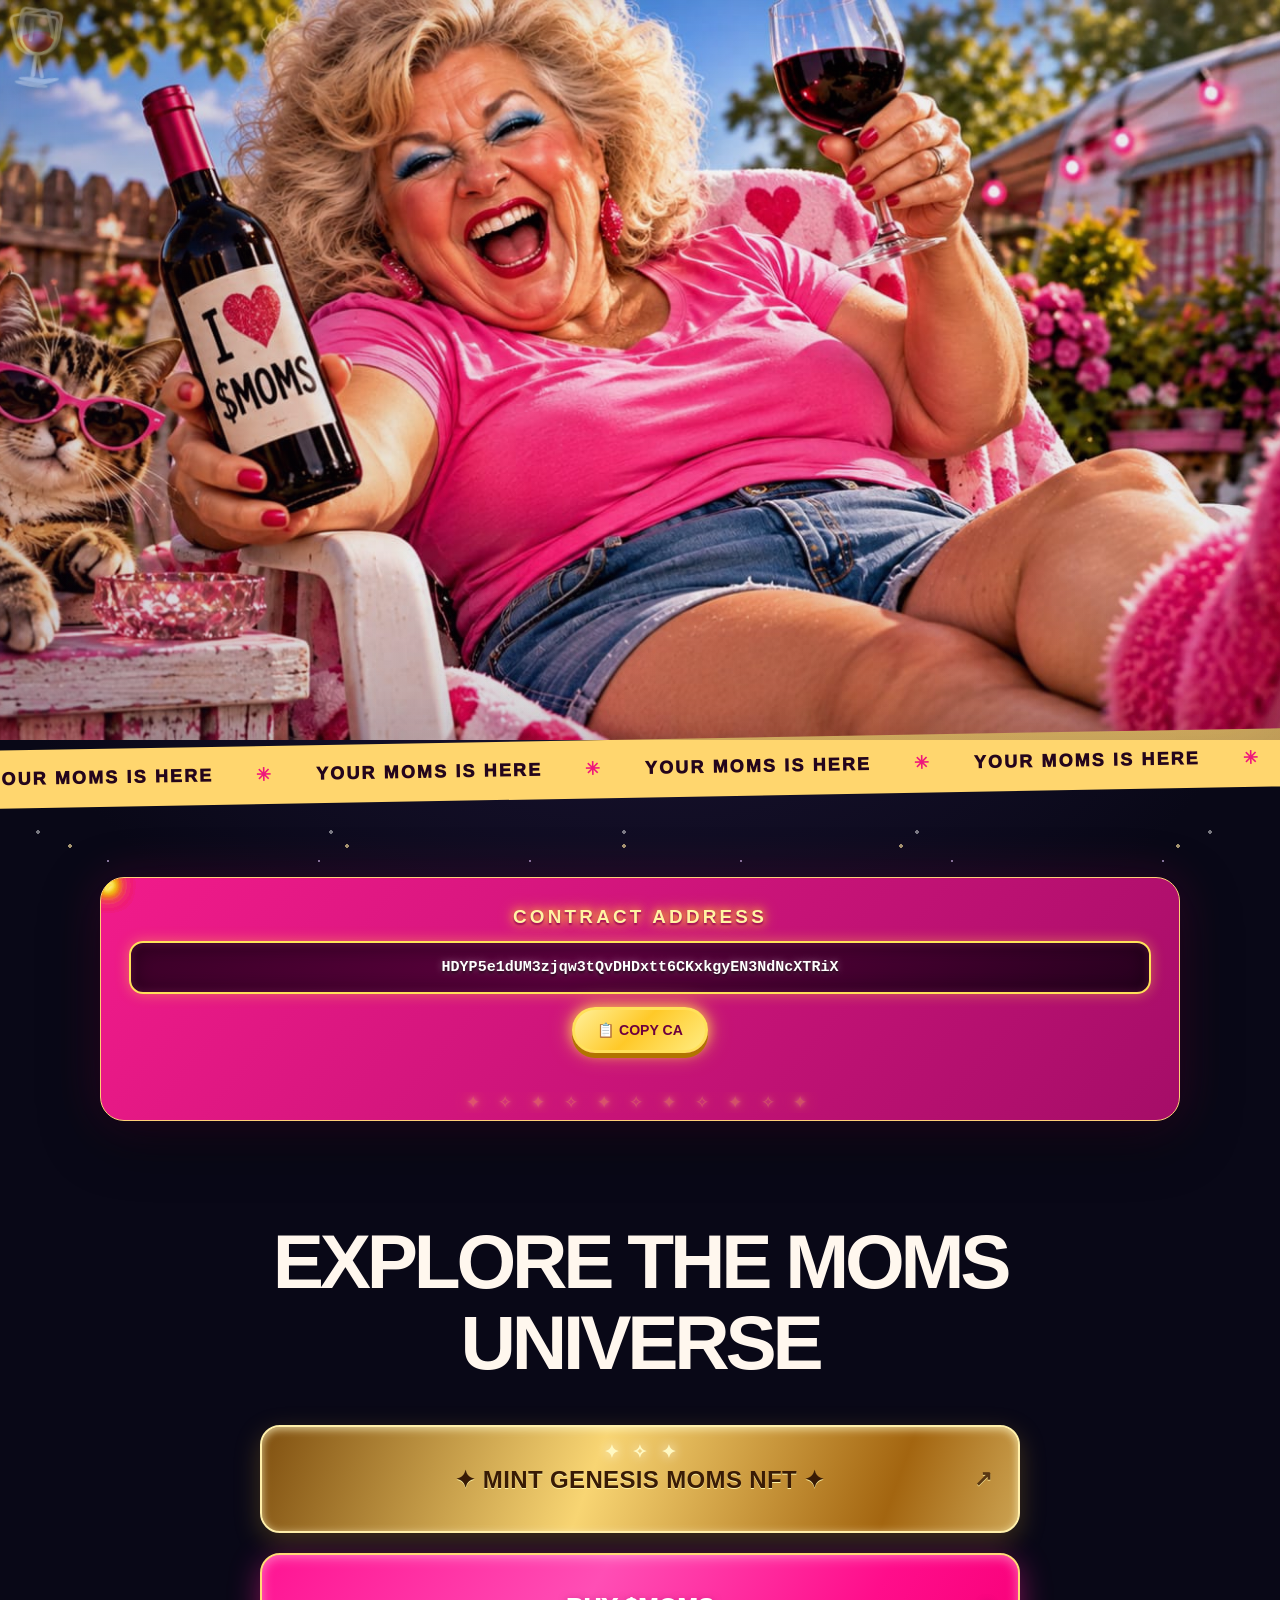
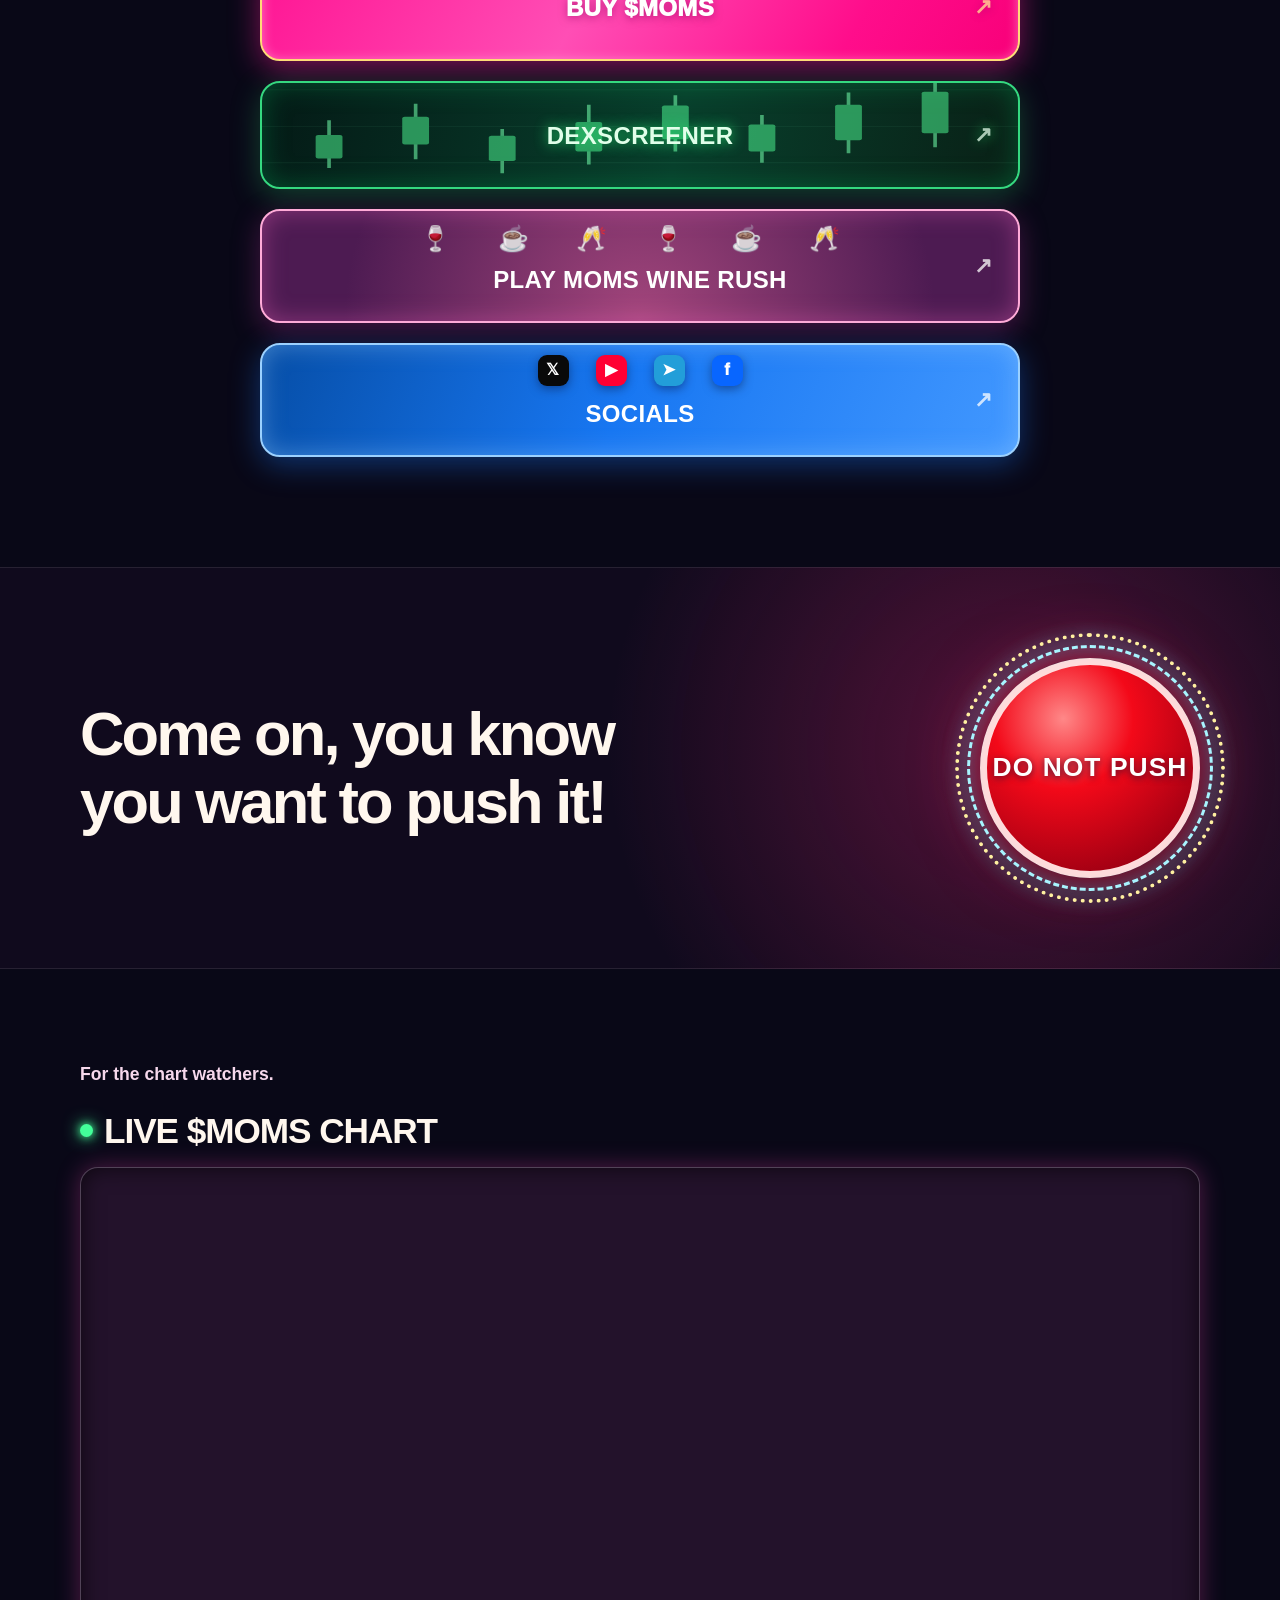
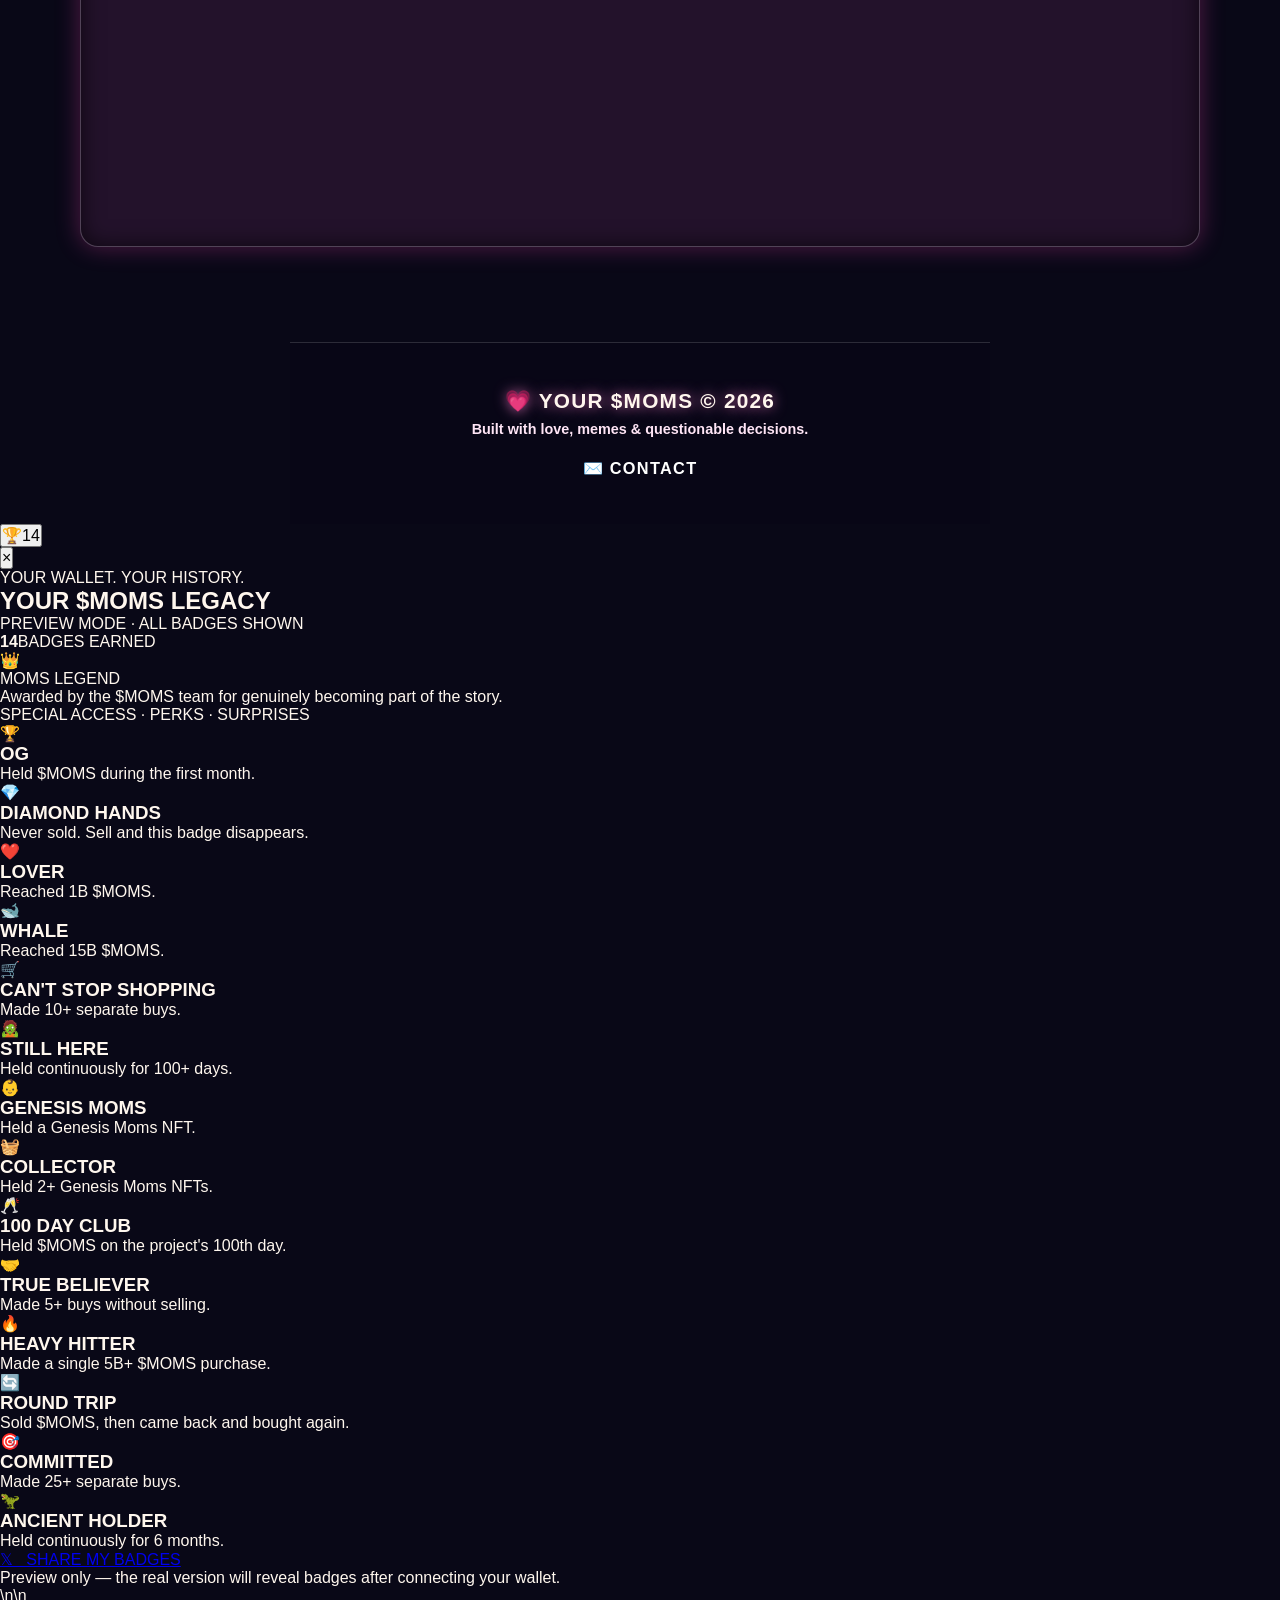
==== index.html @ 418cb734 "Add MOMS Badges preview panel" ====
<!DOCTYPE html>
<html lang="en">
<head>
  <link rel="icon" type="image/png" href="/favicon.png">
  <meta charset="UTF-8">
  <meta name="viewport" content="width=device-width, initial-scale=1.0">
  <meta name="description" content="The official Your $MOMS website.">
  <title>Your $MOMS</title>
  <link rel="stylesheet" href="style.css?v=studio-20260928-mobile-2">
</head>

<body>

  <div class="floating-world" id="floatingWorld" aria-hidden="true"></div>
  <div class="effects-layer" id="effectsLayer" aria-hidden="true"></div>

  <main class="website">

    <header class="banner-section">
      <img class="banner-image" src="images/banner.jpg" alt="MOMS laughing in her backyard with a glass of red wine">
    </header>

    <div class="ticker" aria-hidden="true"><div>YOUR MOMS IS HERE <span>✳</span> YOUR MOMS IS HERE <span>✳</span> YOUR MOMS IS HERE <span>✳</span> YOUR MOMS IS HERE <span>✳</span></div></div>

    <section class="contract-section" id="contractSection" aria-labelledby="contractTitle">

      <div class="gold-sparkles" aria-hidden="true">
        <span class="sparkle s1">✦</span>
        <span class="sparkle s2">✧</span>
        <span class="sparkle s3">✦</span>
        <span class="sparkle s4">✧</span>
        <span class="sparkle s5">✦</span>
        <span class="sparkle s6">✧</span>
        <span class="sparkle s7">✦</span>
        <span class="sparkle s8">✧</span>
        <span class="sparkle s9">✦</span>
        <span class="sparkle s10">✧</span>
        <span class="sparkle s11">✦</span>
        <span class="sparkle s12">✧</span>
        <span class="sparkle s13">✦</span>
        <span class="sparkle s14">✧</span>
        <span class="sparkle s15">✦</span>
        <span class="sparkle s16">✧</span>
        <span class="sparkle s17">✦</span>
        <span class="sparkle s18">✧</span>
        <span class="sparkle s19">✦</span>
        <span class="sparkle s20">✧</span>
      </div>

      <div class="contract-inner">

        <div class="contract-label" id="contractTitle">
          CONTRACT ADDRESS
        </div>

        <div class="contract-address" id="contractAddress">
          HDYP5e1dUM3zjqw3tQvDHDxtt6CKxkgyEN3NdNcXTRiX
        </div>

        <button
          class="contract-copy-button"
          id="copyButton"
          type="button"
          aria-label="Copy contract address"
        >
          📋 COPY CA
        </button>

        <p class="copy-message" id="copyMessage" aria-live="polite"></p>

      </div>

    </section>

    <nav class="main-links" aria-label="Your MOMS links">

      <div class="links-intro"><h2>EXPLORE THE MOMS UNIVERSE</h2></div>

      <a class="main-button mint-nft-button" href="/mint/">
        <span class="button-sparkles" aria-hidden="true">✦ ✧ ✦</span>
        <span class="button-text">✦ MINT GENESIS MOMS NFT ✦</span>
      </a>

      <a
        class="main-button buy-button"
        href="https://jup.ag/?sell=So11111111111111111111111111111111111111112&buy=HDYP5e1dUM3zjqw3tQvDHDxtt6CKxkgyEN3NdNcXTRiX"
        target="_blank"
        rel="noopener noreferrer"
      >
        <span class="button-text">BUY $MOMS</span>
      </a>

      <a
        class="main-button chart-button"
        href="https://dexscreener.com/search?q=HDYP5e1dUM3zjqw3tQvDHDxtt6CKxkgyEN3NdNcXTRiX"
        target="_blank"
        rel="noopener noreferrer"
      >
        <svg class="candle-art" viewBox="0 0 620 120" preserveAspectRatio="none" aria-hidden="true"><path d="M0 92H620M0 50H620M0 8H620" fill="none" stroke="#8dffc2" stroke-opacity=".13"/><g stroke="#73ffac" stroke-width="3"><path d="M55 43v55M126 24v64M197 53v51M268 25v69M339 14v65M410 37v55M481 11v70M552 0v74"/></g><g fill="#49eb8c"><rect x="44" y="60" width="22" height="27" rx="2"/><rect x="115" y="39" width="22" height="32" rx="2"/><rect x="186" y="61" width="22" height="29" rx="2"/><rect x="257" y="45" width="22" height="34" rx="2"/><rect x="328" y="26" width="22" height="39" rx="2"/><rect x="399" y="48" width="22" height="31" rx="2"/><rect x="470" y="25" width="22" height="41" rx="2"/><rect x="541" y="10" width="22" height="48" rx="2"/></g></svg><span class="button-text">DEXSCREENER</span>
      </a>

      <a class="main-button game-button" href="/game/">
        <span class="game-emojis" aria-hidden="true">🍷 ☕ 🥂 🍷 ☕ 🥂</span><span class="button-text">PLAY MOMS WINE RUSH</span>
      </a>

      <a class="main-button socials-button" href="/socials/">
        <span class="heart-pop heart-one" aria-hidden="true">♥</span>
        <span class="heart-pop heart-two" aria-hidden="true">♥</span>
        <span class="social-icons" aria-hidden="true"><span class="social-x">𝕏</span><span class="social-youtube">▶</span><span class="social-telegram">➤</span><span class="social-facebook">f</span></span><span class="button-text">SOCIALS</span>
      </a>

    </nav>

    <section class="birthday-section" id="birthdaySection" aria-labelledby="birthdayTitle">
      <div class="birthday-kicker">🎉 LIMITED 100-DAY EVENT 🎉</div>
      <h2 id="birthdayTitle">YOUR $MOMS IS 100 DAYS OLD!</h2>
      <p class="birthday-intro">
        Make a wish for your $MOMS. Tap the cake and blow out all 100 candles.
      </p>

      <button
        class="birthday-cake-button"
        id="birthdayCakeButton"
        type="button"
        aria-label="Wish MOMS a happy 100 days and blow out the candles"
      >
        <span class="birthday-candle-field" id="birthdayCandles" aria-hidden="true"></span>
        <span class="birthday-cake-top" aria-hidden="true"></span>
        <span class="birthday-cake-middle" aria-hidden="true">
          <span class="birthday-cake-number">100</span>
        </span>
        <span class="birthday-cake-bottom" aria-hidden="true"></span>
        <span class="birthday-cake-plate" aria-hidden="true"></span>
      </button>

      <div class="birthday-tap">👆 TAP THE CAKE 👆</div>
    </section>

    <section class="panic-section" aria-label="Summon your MOMS">
      <div class="panic-copy"><h2>Come on, you know you want to push it!</h2></div>
      <button class="panic-button" id="panicButton" type="button" aria-controls="panicOverlay">
        DO NOT PUSH
      </button>
    </section>

    <section class="live-chart-section" aria-labelledby="liveChartTitle">

      <div class="chart-intro"><p>For the chart watchers.</p></div>

      <div class="live-chart-heading">
        <span class="live-dot" aria-hidden="true"></span>
        <h2 id="liveChartTitle">LIVE $MOMS CHART</h2>
      </div>

      <div class="chart-frame">
        <iframe
          src="https://dexscreener.com/solana/C7saQrX3feJRESyC3ggSkCDPAKLPYrwcFuFNRcPk9wUo?embed=1&info=0&theme=dark&trades=0"
          title="Live $MOMS trading chart"
          loading="lazy"
          referrerpolicy="no-referrer"
          allowfullscreen>
        </iframe>
      </div>

    </section>

    <footer class="site-footer">
      <div class="footer-title">💗 YOUR $MOMS © 2026</div>
      <div class="footer-tagline">
        Built with love, memes &amp; questionable decisions.
      </div>
      <a class="footer-contact" href="mailto:yourmomsonsol@gmail.com">✉️ CONTACT</a>
    </footer>

  </main>

  <div
    class="panic-overlay"
    id="panicOverlay"
    role="dialog"
    aria-modal="true"
    aria-labelledby="panicTitle"
    aria-hidden="true"
    hidden
  >

    <div class="panic-flash" aria-hidden="true"></div>
    <div class="panic-stars" id="panicStars" aria-hidden="true"></div>

    <div class="panic-card">

      <button class="panic-close" id="panicClose" type="button" aria-label="Close MOMS event">
        ×
      </button>

      <p class="panic-alert" id="panicAlert">MOMS ALERT</p>

      <h2 id="panicTitle">
        You pressed it? Go to your room!!
      </h2>

      <img
        class="panic-moms"
        src="/images/shock.jpg?v=2"
        alt="Shocked MOMS holding red wine as chaos erupts behind her"
      >

      <p class="panic-goodbye" id="panicGoodbye">
        She’ll be back.
      </p>

    </div>

  </div>

  <div
    class="birthday-overlay"
    id="birthdayOverlay"
    role="dialog"
    aria-modal="true"
    aria-labelledby="birthdayOverlayTitle"
    aria-hidden="true"
    hidden
  >
    <div class="birthday-chaos" id="birthdayChaos" aria-hidden="true"></div>

    <div class="birthday-result-card">
      <button
        class="birthday-close"
        id="birthdayClose"
        type="button"
        aria-label="Close 100 day celebration"
      >
        ×
      </button>

      <div class="birthday-result-kicker">🎂 YOU DID IT! 🎂</div>
      <h2 id="birthdayOverlayTitle">HAPPY 100 DAYS, $MOMS!</h2>

      <img
        class="birthday-share-image"
        id="birthdayShareImage"
        src="images/moms-100-1.png"
        alt="Your MOMS 100 day celebration share image"
      >

      <p class="birthday-result-text">
        Your celebration card has been randomly chosen.
      </p>

      <div class="birthday-share-actions">
        <button class="birthday-share-button birthday-save-button" id="birthdayNativeShare" type="button">
          ⬇️ SAVE IMAGE
        </button>

        <a
          class="birthday-x-button"
          id="birthdayXShare"
          href="#"
          target="_blank"
          rel="noopener noreferrer"
        >
          𝕏 POST ON X
        </a>
      </div>

      <p class="birthday-share-note" id="birthdayShareNote" aria-live="polite">
        Save your celebration image first. Then tap “POST ON X”, attach the image you just saved, and post!
      </p>
    </div>
  </div>
  <!-- $MOMS BADGES VISUAL PREVIEW — wallet logic intentionally disabled -->
  <button class="badges-fab" id="badgesFab" type="button" aria-controls="badgesPanel" aria-expanded="false" aria-label="Open MOMS Badges">
    <span class="badges-fab-trophy">🏆</span><span class="badges-fab-count">14</span>
  </button>
  <div class="badges-backdrop" id="badgesBackdrop" hidden></div>
  <aside class="badges-panel" id="badgesPanel" aria-hidden="true" aria-labelledby="badgesTitle">
    <div class="badges-panel-inner">
      <button class="badges-close" id="badgesClose" type="button" aria-label="Close badges">×</button>
      <div class="badges-kicker">YOUR WALLET. YOUR HISTORY.</div>
      <h2 id="badgesTitle">YOUR <span>$MOMS</span> LEGACY</h2>
      <div class="badges-preview-pill">PREVIEW MODE · ALL BADGES SHOWN</div>
      <div class="badges-total"><strong>14</strong><span>BADGES EARNED</span></div>

      <section class="legend-badge-card" aria-label="MOMS Legend badge">
        <div class="legend-crown">👑</div>
        <div>
          <div class="legend-label">MOMS LEGEND</div>
          <p>Awarded by the $MOMS team for genuinely becoming part of the story.</p>
          <div class="legend-powers">SPECIAL ACCESS · PERKS · SURPRISES</div>
        </div>
      </section>

      <div class="badges-grid">
        <article class="badge-card"><div class="badge-icon">🏆</div><h3>OG</h3><p>Held $MOMS during the first month.</p></article>
        <article class="badge-card diamond"><div class="badge-icon">💎</div><h3>DIAMOND HANDS</h3><p>Never sold. Sell and this badge disappears.</p></article>
        <article class="badge-card"><div class="badge-icon">❤️</div><h3>LOVER</h3><p>Reached 1B $MOMS.</p></article>
        <article class="badge-card"><div class="badge-icon">🐋</div><h3>WHALE</h3><p>Reached 15B $MOMS.</p></article>
        <article class="badge-card"><div class="badge-icon">🛒</div><h3>CAN'T STOP SHOPPING</h3><p>Made 10+ separate buys.</p></article>
        <article class="badge-card"><div class="badge-icon">🧟</div><h3>STILL HERE</h3><p>Held continuously for 100+ days.</p></article>
        <article class="badge-card"><div class="badge-icon">👶</div><h3>GENESIS MOMS</h3><p>Held a Genesis Moms NFT.</p></article>
        <article class="badge-card"><div class="badge-icon">🧺</div><h3>COLLECTOR</h3><p>Held 2+ Genesis Moms NFTs.</p></article>
        <article class="badge-card"><div class="badge-icon">🥂</div><h3>100 DAY CLUB</h3><p>Held $MOMS on the project's 100th day.</p></article>
        <article class="badge-card"><div class="badge-icon">🤝</div><h3>TRUE BELIEVER</h3><p>Made 5+ buys without selling.</p></article>
        <article class="badge-card"><div class="badge-icon">🔥</div><h3>HEAVY HITTER</h3><p>Made a single 5B+ $MOMS purchase.</p></article>
        <article class="badge-card"><div class="badge-icon">🔄</div><h3>ROUND TRIP</h3><p>Sold $MOMS, then came back and bought again.</p></article>
        <article class="badge-card"><div class="badge-icon">🎯</div><h3>COMMITTED</h3><p>Made 25+ separate buys.</p></article>
        <article class="badge-card"><div class="badge-icon">🦖</div><h3>ANCIENT HOLDER</h3><p>Held continuously for 6 months.</p></article>
      </div>

      <a class="badges-share-x" id="badgesShareX" href="https://twitter.com/intent/tweet?text=I%20just%20checked%20my%20%24MOMS%20Badges%20%F0%9F%8F%86%0A%0AMy%20wallet.%20My%20history.%20My%20%24MOMS%20legacy.%0A%0Ahttps%3A%2F%2Fyourmoms.xyz" target="_blank" rel="noopener noreferrer">𝕏 &nbsp; SHARE MY BADGES</a>
      <p class="badges-footnote">Preview only — the real version will reveal badges after connecting your wallet.</p>
    </div>
  </aside>
\n\n  <script src="script.js?v=badges-preview-1"></script>

  <script
    data-goatcounter="https://yourmoms.goatcounter.com/count"
    async
    src="//gc.zgo.at/count.js">
  </script>

</body>
</html>
---- style.css ----
*{
  box-sizing:border-box;
  margin:0;
  padding:0;
}

html{
  min-height:100%;
}

body{
  min-height:100vh;
  overflow-x:hidden;
  color:#fff;
  font-family:Arial,Helvetica,sans-serif;
  background:
    radial-gradient(circle at 15% 15%,rgba(255,60,168,.5),transparent 30%),
    radial-gradient(circle at 85% 35%,rgba(255,225,71,.3),transparent 28%),
    radial-gradient(circle at 45% 92%,rgba(58,213,255,.25),transparent 31%),
    linear-gradient(145deg,#25073d 0%,#68105f 48%,#c62979 100%);
}

button,
a{
  font:inherit;
}

button:focus-visible,
a:focus-visible{
  outline:4px solid #fff36b;
  outline-offset:5px;
}

.website{
  position:relative;
  z-index:10;
  width:100%;
  margin:0 auto;
  padding-bottom:30px;
}


/* BANNER */

.banner-section{
  position:relative;
  width:100%;
  overflow:hidden;
  background:#20052f;
  box-shadow:
    0 8px 0 rgba(47,5,65,.7),
    0 22px 45px rgba(0,0,0,.4);
}

.banner-image{
  display:block;
  width:100%;
  height:auto;
  object-fit:contain;
}


/* =========================================================
   HOT PINK CONTRACT ADDRESS
   ========================================================= */

.contract-section{
  position:relative;
  z-index:50;
  width:min(940px,calc(100% - 24px));
  margin:24px auto 0;
  padding:30px 24px 24px;
  overflow:hidden;
  isolation:isolate;

  border:4px solid #ffe04b;
  border-radius:25px;

  background:
    radial-gradient(circle at 15% 18%,rgba(255,255,255,.34),transparent 18%),
    radial-gradient(circle at 84% 72%,rgba(255,218,55,.28),transparent 21%),
    linear-gradient(120deg,#ff008c 0%,#ff4fc0 24%,#ff0095 50%,#ff72ce 74%,#ff008c 100%);
  background-size:260% 260%;

  box-shadow:
    0 8px 0 #a5005e,
    0 16px 28px rgba(0,0,0,.35),
    0 0 22px #ff39aa,
    0 0 46px rgba(255,0,145,.95),
    0 0 78px rgba(255,213,50,.42);

  animation:
    contractPinkMove 5s ease infinite,
    contractGlow 1.8s ease-in-out infinite;
}

/* Moving white/pink shine across the big pink box */
.contract-section::before{
  content:"";
  position:absolute;
  z-index:0;
  top:-100%;
  left:-80%;
  width:60%;
  height:300%;
  pointer-events:none;

  background:linear-gradient(
    100deg,
    transparent 0%,
    transparent 35%,
    rgba(255,255,255,.10) 42%,
    rgba(255,255,255,.62) 50%,
    rgba(255,255,255,.10) 58%,
    transparent 65%,
    transparent 100%
  );

  transform:rotate(12deg);
  animation:contractShine 4s ease-in-out infinite;
}

/* Extra moving gold twinkles generated by CSS */
.contract-section::after{
  content:"✦  ✧  ✦  ✧  ✦  ✧  ✦  ✧  ✦  ✧  ✦";
  position:absolute;
  z-index:1;
  left:5%;
  bottom:7px;
  width:90%;
  overflow:hidden;
  pointer-events:none;

  color:#ffe34c;
  font-size:clamp(.72rem,1.8vw,1.05rem);
  letter-spacing:.42em;
  white-space:nowrap;
  text-align:center;

  text-shadow:
    0 0 4px #fff7b0,
    0 0 9px #ffe138,
    0 0 16px #ffc400,
    0 0 25px #ffc400;

  animation:
    contractGoldDrift 4.5s linear infinite,
    contractGoldPulse 1.15s ease-in-out infinite;
}

/* Merged contract layout: title, CA and copy button all centered */
.contract-inner{
  position:relative;
  z-index:5;

  display:flex;
  flex-direction:column;
  align-items:center;
  justify-content:center;

  width:100%;
  gap:13px;
}

.contract-label{
  width:100%;
  margin:0;

  color:#fff4a3;

  font-size:clamp(.9rem,2.2vw,1.18rem);
  font-weight:900;
  letter-spacing:.11em;
  text-align:center;

  text-shadow:
    0 2px 2px #9b0058,
    0 0 8px #ffca28,
    0 0 15px #ffca28;
}

/* Much darker CA background */
.contract-address{
  display:block;
  width:100%;
  min-width:0;

  padding:14px 16px;

  overflow-wrap:anywhere;

  color:#fff;

  font-family:Consolas,Monaco,monospace;
  font-size:clamp(.68rem,1.65vw,.94rem);
  font-weight:900;
  line-height:1.4;
  text-align:center;

  border:2px solid #ffe15a;
  border-radius:14px;

  background:
    linear-gradient(145deg,#3b0028 0%,#5d003e 45%,#28001f 100%);

  box-shadow:
    inset 0 0 22px rgba(0,0,0,.5),
    inset 0 0 8px rgba(255,67,180,.32),
    0 0 14px rgba(255,218,59,.42);

  text-shadow:
    0 2px 3px #18000f,
    0 0 7px rgba(255,255,255,.42);
}

/* COPY CA */
.contract-copy-button{
  appearance:none;
  -webkit-appearance:none;

  display:block;
  align-self:center;

  padding:12px 22px;

  border:3px solid #ffe15a;
  border-radius:999px;

  background:
    linear-gradient(135deg,#fff09a 0%,#ffc928 48%,#ffec81 100%);

  color:#6d003e;

  font-size:.88rem;
  font-weight:900;
  white-space:nowrap;

  cursor:pointer;

  box-shadow:
    0 5px 0 #b17400,
    0 0 13px rgba(255,224,70,.85),
    0 0 25px rgba(255,224,70,.45);

  transition:
    transform .18s ease,
    filter .18s ease,
    box-shadow .18s ease;
}

.contract-copy-button:hover{
  cursor:pointer;
  filter:brightness(1.12);
  transform:translateY(-3px) scale(1.04);

  box-shadow:
    0 7px 0 #b17400,
    0 0 18px #fff4a4,
    0 0 35px #ffd62e;
}

.contract-copy-button:active{
  cursor:pointer;
  transform:translateY(4px) scale(.98);
}

.contract-copy-button.copied{
  color:#fff;
  border-color:#caffdf;

  background:linear-gradient(135deg,#45e69b,#0c9d5d);

  box-shadow:
    0 5px 0 #07693e,
    0 0 25px #64ffb8;
}

.copy-message{
  position:relative;
  z-index:5;

  min-height:18px;
  margin-top:8px;

  color:#fff9b8;

  font-size:.85rem;
  font-weight:900;
  text-align:center;

  text-shadow:
    0 2px 2px #8e0052,
    0 0 9px #ffd52f;
}

/* Existing sparkle elements: brighter, moving, and not a static row */
.gold-sparkles{
  position:absolute;
  z-index:4;
  inset:0;
  overflow:hidden;
  pointer-events:none;
}

.sparkle{
  position:absolute;

  color:#ffe34c;
  line-height:1;

  text-shadow:
    0 0 4px #fff7b0,
    0 0 8px #ffe138,
    0 0 14px #ffc400,
    0 0 24px #ffc400;

  animation:
    goldTwinkle 1.05s ease-in-out infinite,
    goldFloat 3.6s ease-in-out infinite;
}

.sparkle-1{top:8%;left:5%;font-size:1.2rem;}
.sparkle-2{top:67%;left:7%;font-size:.9rem;animation-delay:.2s;}
.sparkle-3{top:18%;left:20%;font-size:.8rem;animation-delay:.45s;}
.sparkle-4{bottom:8%;left:31%;font-size:1.1rem;animation-delay:.7s;}
.sparkle-5{top:9%;left:47%;font-size:1.15rem;animation-delay:.3s;}
.sparkle-6{bottom:5%;right:38%;font-size:.85rem;animation-delay:.6s;}
.sparkle-7{top:18%;right:24%;font-size:1rem;animation-delay:.85s;}
.sparkle-8{bottom:10%;right:16%;font-size:1.2rem;animation-delay:.1s;}
.sparkle-9{top:8%;right:6%;font-size:.9rem;animation-delay:.4s;}
.sparkle-10{bottom:22%;right:3%;font-size:1.15rem;animation-delay:.65s;}

/* contract animations */
@keyframes contractPinkMove{
  0%{background-position:0% 50%;}
  50%{background-position:100% 50%;}
  100%{background-position:0% 50%;}
}

@keyframes contractGlow{
  0%,100%{
    box-shadow:
      0 8px 0 #a5005e,
      0 16px 28px rgba(0,0,0,.35),
      0 0 18px #ff39aa,
      0 0 36px rgba(255,0,145,.78),
      0 0 55px rgba(255,213,50,.30);
  }

  50%{
    box-shadow:
      0 8px 0 #a5005e,
      0 16px 28px rgba(0,0,0,.35),
      0 0 32px #ff75ca,
      0 0 62px rgba(255,0,145,1),
      0 0 88px rgba(255,213,50,.52);
  }
}

@keyframes contractShine{
  0%,20%{left:-80%;}
  70%,100%{left:140%;}
}

@keyframes goldTwinkle{
  0%,100%{
    opacity:.18;
    transform:scale(.55) rotate(0deg);
  }
  50%{
    opacity:1;
    transform:scale(1.55) rotate(30deg);
  }
}

@keyframes goldFloat{
  0%,100%{translate:0 0;}
  50%{translate:0 -10px;}
}

@keyframes contractGoldDrift{
  0%{transform:translateX(-7%);}
  50%{transform:translateX(7%);}
  100%{transform:translateX(-7%);}
}

@keyframes contractGoldPulse{
  0%,100%{opacity:.38;}
  50%{opacity:1;}
}


/* =========================================================
   MAIN LINKS
   ========================================================= */

.main-links{
  display:flex;
  flex-direction:column;
  align-items:center;

  gap:18px;

  width:min(520px,calc(100% - 24px));

  margin:30px auto 0;
}

.main-button{
  position:relative;

  display:flex;

  width:100%;
  max-width:440px;
  min-height:72px;

  align-items:center;
  justify-content:center;

  gap:12px;

  padding:18px 24px;

  overflow:hidden;

  color:#fff;

  font-size:1rem;
  font-weight:900;

  text-align:center;
  text-decoration:none;

  cursor:pointer;

  border:3px solid #fff;
  border-radius:999px;

  box-shadow:
    0 7px 0 rgba(44,4,59,.72),
    0 14px 28px rgba(0,0,0,.27);

  transition:
    transform .2s ease,
    filter .2s ease,
    box-shadow .2s ease;
}

.main-button:hover{
  filter:brightness(1.14);
  transform:translateY(-4px);
}

.main-button:active{
  transform:translateY(5px);
}


/* MINT */

.mint-nft-button{
  color:#301330;

  background:
    linear-gradient(
      115deg,
      #ffbc18 0%,
      #fff1a1 24%,
      #ff55b5 48%,
      #ffd43b 72%,
      #fff5b7 100%
    );

  background-size:240% 100%;

  border-color:#fff3a6;

  text-shadow:
    0 1px 0 rgba(255,255,255,.65);

  animation:
    nftShimmer 3.2s linear infinite,
    nftGlow 2s ease-in-out infinite;
}

.mint-nft-button:before{
  content:"";

  position:absolute;

  inset:-40%;

  background:
    linear-gradient(
      110deg,
      transparent 38%,
      rgba(255,255,255,.9) 50%,
      transparent 62%
    );

  transform:
    translateX(-70%)
    rotate(8deg);

  animation:
    shineSweep 3.2s ease-in-out infinite;
}

.button-sparkles{
  position:absolute;

  inset:auto 18px auto auto;

  color:#fff9bd;

  font-size:1.15rem;
  letter-spacing:4px;

  text-shadow:
    0 0 8px #fff,
    0 0 14px #ffd84a;

  animation:
    sparkleBlink 1.15s ease-in-out infinite;
}


/* BUY */

.buy-button{
  background:
    linear-gradient(
      145deg,
      #39df84,
      #0b8048
    );

  animation:
    buyGlow 2.3s ease-in-out infinite;
}


/* CHART */

.chart-button{
  background:
    linear-gradient(
      145deg,
      #29bfff,
      #3250e8,
      #a02fff
    );

  background-size:200% 200%;

  animation:
    chartFlow 3.5s ease infinite,
    chartGlow 2.2s ease-in-out infinite;
}


/* GAME */

.game-button{
  background:
    linear-gradient(
      145deg,
      #ffce3a,
      #ff3297
    );

  color:#2c083f;

  text-shadow:
    0 1px 0 rgba(255,255,255,.45);

  animation:
    gameGlow 2.4s ease-in-out infinite;
}


/* SOCIALS */

.socials-button{
  overflow:visible;

  background:
    linear-gradient(
      145deg,
      #ff3cac,
      #b91eff,
      #5c1de8
    );

  animation:
    socialGlow 2.1s ease-in-out infinite;
}

.heart-pop{
  position:absolute;

  color:#ffb8e6;

  opacity:0;

  pointer-events:none;

  text-shadow:
    0 0 10px #fff;
}

.heart-one{
  top:-8px;
  right:42px;
}

.heart-two{
  top:4px;
  left:35px;
}

.socials-button:hover .heart-one{
  animation:
    heartFloat 1s ease-out infinite;
}

.socials-button:hover .heart-two{
  animation:
    heartFloat 1.15s .18s ease-out infinite;
}


/* CONTACT */

.contact-button{
  background:
    linear-gradient(
      145deg,
      #ff68bc,
      #8d3caa
    );

  animation:
    contactGlow 3s ease-in-out infinite;
}


/* =========================================================
   FOOTER
   ========================================================= */

.site-footer{
  width:min(700px,calc(100% - 30px));

  margin:48px auto 0;

  padding:24px 18px;

  text-align:center;

  border-top:
    2px solid rgba(255,255,255,.32);
}

.footer-title{
  font-size:clamp(1rem,3vw,1.3rem);
  font-weight:900;

  letter-spacing:.06em;

  text-shadow:
    0 0 14px rgba(255,126,209,.8);
}

.footer-tagline{
  margin-top:8px;

  color:#ffe5f6;

  font-size:.9rem;
  font-weight:700;
}


/* =========================================================
   FLOATING WORLD
   ========================================================= */

.floating-world,
.effects-layer{
  position:fixed;

  inset:0;

  overflow:hidden;

  pointer-events:none;
}

.floating-world{
  z-index:20;
}

/* Keep floating wine glasses behind the contract-address box */
.contract-section{
  z-index:50;
}

.effects-layer{
  z-index:30;
}

.floating-item{
  position:absolute;

  top:0;
  left:0;

  pointer-events:auto;

  user-select:none;

  cursor:pointer;

  touch-action:manipulation;

  will-change:transform;

  filter:
    drop-shadow(0 7px 7px rgba(0,0,0,.4))
    drop-shadow(0 0 9px rgba(255,255,255,.2));
}

.floating-item:hover{
  filter:
    brightness(1.15)
    drop-shadow(0 8px 8px rgba(0,0,0,.42))
    drop-shadow(0 0 15px rgba(255,238,103,.48));
}

.floating-item.is-shooting{
  pointer-events:none;

  transition:
    transform .7s cubic-bezier(.16,.78,.25,1),
    opacity .62s ease;
}


/* WINE */

.wine-glass{
  width:72px;
  height:98px;
}

.wine-bowl{
  position:absolute;

  top:4px;
  left:12px;

  width:48px;
  height:52px;

  overflow:hidden;

  border:
    4px solid rgba(255,255,255,.96);

  border-top-width:3px;

  border-radius:
    7px 7px 26px 26px;

  background:
    rgba(255,255,255,.18);
}

.wine-liquid{
  position:absolute;

  right:-6px;
  bottom:-3px;
  left:-6px;

  height:58%;

  border-radius:
    50% 50% 8px 8px;

  background:
    linear-gradient(
      180deg,
      #d42c59,
      #7b123e
    );

  transform-origin:center bottom;

  animation:
    wineSlosh 2.2s ease-in-out infinite;
}

.wine-shine{
  position:absolute;

  z-index:2;

  top:9px;
  left:8px;

  width:5px;
  height:24px;

  border-radius:999px;

  background:
    rgba(255,255,255,.55);
}

.wine-stem{
  position:absolute;

  top:55px;
  left:34px;

  width:4px;
  height:29px;

  border-radius:4px;

  background:
    rgba(255,255,255,.96);
}

.wine-base{
  position:absolute;

  bottom:7px;
  left:18px;

  width:37px;
  height:6px;

  border-radius:50%;

  background:
    rgba(255,255,255,.96);
}


/* CIGARETTE */

.cigarette{
  width:104px;
  height:69px;
}

.cigarette-paper{
  position:absolute;

  top:32px;
  left:10px;

  width:62px;
  height:15px;

  border:
    2px solid rgba(0,0,0,.2);

  border-radius:
    7px 0 0 7px;

  background:
    linear-gradient(
      180deg,
      #fffef7,
      #e5e0cf
    );
}

.cigarette-filter{
  position:absolute;

  top:32px;
  left:70px;

  width:26px;
  height:15px;

  border:
    2px solid rgba(0,0,0,.2);

  border-radius:
    0 7px 7px 0;

  background:
    repeating-linear-gradient(
      90deg,
      #e4a03b 0,
      #e4a03b 4px,
      #c57625 4px,
      #c57625 7px
    );
}

.cigarette-ash{
  position:absolute;

  top:33px;
  left:7px;

  width:7px;
  height:13px;

  border-radius:
    5px 0 0 5px;

  background:#77726e;
}

.cigarette-fire{
  position:absolute;

  top:34px;
  left:2px;

  width:10px;
  height:10px;

  border-radius:50%;

  background:#ff4b2e;

  box-shadow:
    0 0 7px #ff4b2e,
    0 0 16px #ffc13b,
    0 0 24px rgba(255,70,35,.78);

  animation:
    emberFlicker .42s ease-in-out infinite alternate;
}

.cigarette-smoke,
.cigarette-smoke-second{
  position:absolute;

  border:
    4px solid rgba(255,255,255,.74);

  border-right-color:transparent;
  border-bottom-color:transparent;

  border-radius:50%;
}

.cigarette-smoke{
  top:1px;
  left:2px;

  width:21px;
  height:38px;

  animation:
    smokeMovement 2.4s ease-in-out infinite;
}

.cigarette-smoke-second{
  top:-15px;
  left:12px;

  width:20px;
  height:36px;

  opacity:.65;

  animation:
    smokeMovement 2.9s .55s ease-in-out infinite;
}


/* BLAST EFFECT */

.blast-particle{
  position:absolute;

  width:12px;
  height:12px;

  pointer-events:none;

  border-radius:50%;

  animation:
    particleBlast .8s ease-out forwards;
}

.blast-smoke{
  position:absolute;

  width:30px;
  height:30px;

  pointer-events:none;

  border:
    5px solid rgba(255,255,255,.78);

  border-radius:50%;

  animation:
    blastSmoke .8s ease-out forwards;
}


/* =========================================================
   MAIN ANIMATIONS
   ========================================================= */

@keyframes nftShimmer{
  0%{
    background-position:100% 50%;
  }

  100%{
    background-position:-100% 50%;
  }
}

@keyframes nftGlow{
  0%,
  100%{
    box-shadow:
      0 7px 0 rgba(77,43,0,.72),
      0 0 16px rgba(255,194,40,.5);
  }

  50%{
    box-shadow:
      0 7px 0 rgba(77,43,0,.72),
      0 0 38px rgba(255,221,79,.95),
      0 0 62px rgba(255,72,181,.38);
  }
}

@keyframes shineSweep{
  0%,
  20%{
    transform:
      translateX(-80%)
      rotate(8deg);
  }

  65%,
  100%{
    transform:
      translateX(85%)
      rotate(8deg);
  }
}

@keyframes sparkleBlink{
  0%,
  100%{
    opacity:.45;

    transform:
      scale(.82)
      rotate(-4deg);
  }

  50%{
    opacity:1;

    transform:
      scale(1.16)
      rotate(5deg);
  }
}

@keyframes buyGlow{
  0%,
  100%{
    box-shadow:
      0 7px 0 rgba(18,80,49,.72),
      0 0 12px rgba(70,255,157,.4);
  }

  50%{
    box-shadow:
      0 7px 0 rgba(18,80,49,.72),
      0 0 34px rgba(70,255,157,.9),
      0 0 55px rgba(70,255,157,.25);
  }
}

@keyframes chartFlow{
  0%{
    background-position:0 50%;
  }

  50%{
    background-position:100% 50%;
  }

  100%{
    background-position:0 50%;
  }
}

@keyframes chartGlow{
  0%,
  100%{
    box-shadow:
      0 7px 0 rgba(28,30,95,.72),
      0 0 12px rgba(57,188,255,.35);
  }

  50%{
    box-shadow:
      0 7px 0 rgba(28,30,95,.72),
      0 0 34px rgba(57,188,255,.85);
  }
}

@keyframes gameGlow{
  0%,
  100%{
    box-shadow:
      0 7px 0 rgba(44,4,59,.72),
      0 14px 28px rgba(0,0,0,.27);
  }

  50%{
    box-shadow:
      0 7px 0 rgba(44,4,59,.72),
      0 0 30px rgba(255,220,61,.72);
  }
}

@keyframes socialGlow{
  0%,
  100%{
    box-shadow:
      0 7px 0 rgba(69,7,91,.72),
      0 0 15px rgba(255,80,199,.4);
  }

  50%{
    box-shadow:
      0 7px 0 rgba(69,7,91,.72),
      0 0 35px rgba(255,80,199,.9);
  }
}

@keyframes heartFloat{
  0%{
    opacity:0;

    transform:
      translateY(8px)
      scale(.5)
      rotate(-10deg);
  }

  35%{
    opacity:1;
  }

  100%{
    opacity:0;

    transform:
      translateY(-34px)
      scale(1.25)
      rotate(12deg);
  }
}

@keyframes contactGlow{
  0%,
  100%{
    box-shadow:
      0 7px 0 rgba(67,12,78,.72),
      0 0 10px rgba(255,255,255,.22);
  }

  50%{
    box-shadow:
      0 7px 0 rgba(67,12,78,.72),
      0 0 24px rgba(255,189,231,.62);
  }
}

@keyframes copyPop{
  0%{
    transform:scale(1);
  }

  45%{
    transform:scale(1.05);
  }

  100%{
    transform:scale(1);
  }
}

@keyframes wineSlosh{
  0%,
  100%{
    transform:
      rotate(-5deg)
      translateY(1px);
  }

  50%{
    transform:
      rotate(5deg)
      translateY(-1px);
  }
}

@keyframes emberFlicker{
  from{
    transform:scale(.8);
    filter:brightness(.9);
  }

  to{
    transform:scale(1.18);
    filter:brightness(1.4);
  }
}

@keyframes smokeMovement{
  0%{
    opacity:0;

    transform:
      translateY(9px)
      scale(.72)
      rotate(0);
  }

  40%{
    opacity:.85;
  }

  100%{
    opacity:0;

    transform:
      translateY(-27px)
      translateX(-9px)
      scale(1.34)
      rotate(20deg);
  }
}

@keyframes particleBlast{
  from{
    opacity:1;

    transform:
      translate(0,0)
      scale(1);
  }

  to{
    opacity:0;

    transform:
      translate(
        var(--particle-x),
        var(--particle-y)
      )
      scale(.1);
  }
}

@keyframes blastSmoke{
  from{
    opacity:.9;
    transform:scale(.45);
  }

  to{
    opacity:0;
    transform:scale(2.5);
  }
}


/* =========================================================
   PANIC EVENT
   ========================================================= */

.panic-section{
  position:relative;

  isolation:isolate;

  display:grid;

  justify-items:center;

  width:min(520px,calc(100% - 24px));

  margin:44px auto 0;

  padding:32px 12px 12px;

  text-align:center;
}

.panic-button{
  position:relative;

  z-index:1;

  width:min(260px,75vw);
  height:min(260px,75vw);

  min-height:0;
  max-width:none;

  border:7px solid #ffdbdb;
  border-radius:50%;

  background:
    radial-gradient(
      circle at 37% 26%,
      #ff8888 0%,
      #f30919 35%,
      #a50013 78%,
      #650009 100%
    );

  color:#fff;

  font-size:clamp(1.1rem,4vw,1.65rem);
  font-weight:900;

  line-height:1.25;
  letter-spacing:.04em;

  cursor:pointer;

  text-shadow:
    0 2px 7px #51112d;

  box-shadow:
    inset 0 8px 14px #ffb5b5,
    inset 0 -15px 24px #680009,
    0 12px 0 #650009,
    0 18px 22px #250013,
    0 0 38px #ff263a;

  animation:
    electricButton 1.8s ease-in-out infinite;
}

.panic-button::before,
.panic-button::after{
  content:"";

  position:absolute;

  inset:-20px;

  border:
    3px dashed #aaf5ff;

  border-radius:50%;

  pointer-events:none;

  filter:
    drop-shadow(0 0 7px #4beaff);

  animation:
    electricArc 2s linear infinite;
}

.panic-button::after{
  inset:-32px;

  border-color:#fff0a0;
  border-style:dotted;
  border-width:4px;

  animation-duration:1.4s;
  animation-direction:reverse;
}

.panic-button:hover{
  transform:
    translateY(-4px)
    scale(1.04);

  filter:brightness(1.15);
}

.panic-button:active{
  transform:
    translateY(6px)
    scale(.98);
}

.panic-button:disabled{
  cursor:wait;
}

.panic-overlay[hidden]{
  display:none;
}

.panic-overlay{
  position:fixed;

  inset:0;

  z-index:1000;

  display:grid;

  place-items:center;

  padding:20px;

  overflow:auto;

  background:
    radial-gradient(
      circle,
      #9b144f 0%,
      #310a48 65%,
      #100318 100%
    );

  isolation:isolate;
}

.panic-overlay:focus{
  outline:none;
}

.panic-flash{
  position:absolute;

  inset:0;

  pointer-events:none;

  background:
    radial-gradient(
      circle,
      rgba(255,220,60,.45),
      transparent 65%
    );

  animation:
    panicFlash .45s alternate infinite;
}

.panic-stars{
  position:absolute;

  inset:0;

  overflow:hidden;

  pointer-events:none;
}

.panic-star{
  position:absolute;

  left:var(--x);
  top:var(--y);

  color:var(--color);

  font-size:var(--size);

  text-shadow:
    0 0 16px currentColor;

  animation:
    panicFly var(--duration) ease-out both;
}

.panic-card{
  position:relative;

  z-index:1;

  width:min(620px,100%);

  padding:48px 22px 32px;

  text-align:center;

  border:4px solid #ffe66f;
  border-radius:28px;

  background:
    linear-gradient(
      150deg,
      rgba(48,6,67,.98),
      rgba(138,15,78,.96)
    );

  box-shadow:
    0 0 75px #ff55b4,
    0 15px 50px #18021e;

  animation:
    panicEntrance .7s cubic-bezier(.2,1.5,.35,1) both;
}

.panic-close{
  position:absolute;

  right:12px;
  top:9px;

  width:44px;
  height:44px;

  border:0;
  border-radius:50%;

  background:#fff0a5;

  color:#411034;

  font-size:2rem;

  cursor:pointer;
}

.panic-alert{
  color:#ffea62;

  font-size:1.1rem;
  font-weight:900;

  letter-spacing:.25em;

  animation:
    panicPulse .7s infinite;
}

.panic-card h2{
  margin:18px 0;

  color:#fff;

  font-size:clamp(1.7rem,6vw,3rem);

  line-height:1.06;

  text-shadow:
    0 0 22px #ff48a0;
}

.panic-moms{
  display:block;

  width:min(450px,100%);
  max-height:min(42vh,450px);

  aspect-ratio:1;

  object-fit:cover;

  margin:16px auto;

  border:3px solid #ffe66f;
  border-radius:16px;

  box-shadow:
    0 0 25px #ff93d6;

  animation:
    panicArrival 1s .2s both;
}

.panic-goodbye{
  margin-top:13px;

  font-size:1.1rem;
  font-weight:800;

  opacity:0;
}

.panic-overlay.is-settling .panic-goodbye{
  opacity:1;

  transition:
    opacity .8s;
}

.panic-overlay.is-rare .panic-card{
  border-color:#8dfaff;

  box-shadow:
    0 0 85px #69f4ff,
    0 15px 50px #18021e;
}

.panic-overlay.is-rare .panic-alert{
  color:#8dfaff;
}

body.panic-active .website{
  animation:
    panicShake .22s linear infinite;
}


/* panic animations */

@keyframes panicPulse{
  50%{
    filter:brightness(1.4);

    box-shadow:
      0 9px 0 #50112a,
      0 0 55px #ffcf44;
  }
}

@keyframes panicFlash{
  to{
    opacity:.15;
  }
}

@keyframes panicEntrance{
  from{
    opacity:0;

    transform:
      scale(.3)
      rotate(-15deg);
  }

  to{
    opacity:1;

    transform:
      scale(1)
      rotate(0);
  }
}

@keyframes panicArrival{
  from{
    opacity:0;

    transform:
      translateX(-120vw)
      rotate(-20deg);
  }

  to{
    opacity:1;

    transform:
      translateX(0)
      rotate(0);
  }
}

@keyframes panicFly{
  from{
    opacity:0;

    transform:
      translate(0,0)
      scale(.2);
  }

  30%{
    opacity:1;
  }

  to{
    opacity:0;

    transform:
      translate(
        var(--dx),
        var(--dy)
      )
      scale(1.8)
      rotate(260deg);
  }
}

@keyframes panicShake{
  25%{
    transform:
      translate(4px,-3px)
      rotate(.4deg);
  }

  75%{
    transform:
      translate(-4px,3px)
      rotate(-.4deg);
  }
}

@keyframes electricButton{
  0%,
  100%{
    box-shadow:
      inset 0 8px 14px #ffb5b5,
      inset 0 -15px 24px #680009,
      0 12px 0 #650009,
      0 18px 22px #250013,
      0 0 25px #ff263a;
  }

  50%{
    box-shadow:
      inset 0 8px 14px #ffb5b5,
      inset 0 -15px 24px #680009,
      0 12px 0 #650009,
      0 18px 22px #250013,
      0 0 55px #ff263a,
      0 0 75px #83ebff;
  }
}

@keyframes electricArc{
  to{
    transform:rotate(360deg);
  }
}


/* =========================================================
   LIVE CHART
   ========================================================= */

.live-chart-section{
  width:min(940px,calc(100% - 24px));

  margin:30px auto 0;

  padding:18px;

  border:4px solid #fff;
  border-radius:22px;

  background:
    rgba(49,7,75,.96);

  box-shadow:
    0 9px 0 rgba(38,4,53,.72),
    0 20px 44px rgba(0,0,0,.32),
    0 0 34px rgba(255,71,177,.24);
}

.live-chart-heading{
  display:flex;

  align-items:center;
  justify-content:center;

  gap:11px;

  margin:2px 0 16px;
}

.live-chart-heading h2{
  color:#fff16a;

  font-size:clamp(1rem,3vw,1.35rem);
  font-weight:900;

  letter-spacing:.09em;

  text-align:center;

  text-shadow:
    0 0 14px rgba(255,235,82,.45);
}

.live-dot{
  width:13px;
  height:13px;

  flex:0 0 auto;

  border-radius:50%;

  background:#43ff9a;

  box-shadow:
    0 0 8px #43ff9a,
    0 0 18px #43ff9a;

  animation:
    liveDotPulse 1.4s ease-in-out infinite;
}

.chart-frame{
  position:relative;

  width:100%;
  height:clamp(470px,68vw,680px);

  overflow:hidden;

  border:3px solid #ff74c9;
  border-radius:15px;

  background:#111;

  box-shadow:
    inset 0 0 22px rgba(0,0,0,.65),
    0 0 24px rgba(255,69,181,.3);
}

.chart-frame iframe{
  display:block;

  width:100%;
  height:100%;

  border:0;
}

@keyframes liveDotPulse{
  0%,
  100%{
    opacity:.55;
    transform:scale(.82);
  }

  50%{
    opacity:1;
    transform:scale(1.18);
  }
}


/* =========================================================
   MOBILE
   ========================================================= */

@media(max-width:680px){

  .contract-section{
    width:calc(100% - 14px);

    margin-top:18px;

    padding:24px 10px 15px;

    border-width:3px;
    border-radius:19px;
  }

  .contract-inner{
    flex-direction:column;

    gap:9px;
  }

  .contract-label{
    font-size:.8rem;
  }

  .contract-address{
    width:100%;

    padding:10px 7px;

    font-size:clamp(.60rem,3vw,.78rem);
  }

  .contract-copy-button{
    padding:10px 21px;

    font-size:.86rem;

    cursor:pointer;
  }

  .copy-message{
    min-height:16px;

    margin-top:6px;

    font-size:.78rem;
  }

  .main-links{
    width:calc(100% - 20px);

    gap:14px;

    margin-top:24px;
  }

  .main-button{
    width:100%;
    max-width:100%;

    min-height:62px;

    padding:16px 18px;
  }

  .button-sparkles{
    right:9px;

    font-size:.85rem;
  }

  .site-footer{
    margin-top:38px;
  }

  .live-chart-section{
    width:calc(100% - 14px);

    padding:12px;

    border-width:3px;
    border-radius:18px;
  }

  .chart-frame{
    height:520px;

    border-width:2px;
  }
}


/* =========================================================
   REDUCED MOTION
   ========================================================= */

@media(prefers-reduced-motion:reduce){

  .contract-section,
  .contract-section::before,
  .sparkle,
  .mint-nft-button,
  .mint-nft-button:before,
  .button-sparkles,
  .buy-button,
  .chart-button,
  .game-button,
  .socials-button,
  .contact-button,
  .wine-liquid,
  .cigarette-fire,
  .cigarette-smoke,
  .cigarette-smoke-second,
  .panic-button,
  .panic-button::before,
  .panic-button::after,
  .panic-alert,
  .panic-flash,
  .panic-card,
  .panic-moms,
  .panic-star,
  body.panic-active .website,
  .live-dot{
    animation:none;
  }

}
/* =========================================================
   $MOMS 100-DAY BIRTHDAY EVENT
   ========================================================= */

.birthday-section{
  position:relative;
  isolation:isolate;
  width:min(720px,calc(100% - 24px));
  margin:44px auto 0;
  padding:30px 18px 34px;
  overflow:hidden;
  text-align:center;
  border:4px solid #ffe66f;
  border-radius:28px;
  background:
    radial-gradient(circle at 20% 15%,rgba(255,255,255,.24),transparent 18%),
    radial-gradient(circle at 82% 20%,rgba(255,224,70,.24),transparent 20%),
    linear-gradient(145deg,#ff1493 0%,#b51cff 52%,#5c0c92 100%);
  box-shadow:
    0 9px 0 #6e075f,
    0 20px 42px rgba(0,0,0,.32),
    0 0 38px rgba(255,62,178,.72);
}

.birthday-section::before{
  content:"✦  ✧  ✦  ✧  ✦  ✧  ✦  ✧  ✦";
  position:absolute;
  inset:12px 0 auto;
  color:#fff4a5;
  font-size:1.1rem;
  letter-spacing:.7em;
  opacity:.8;
  pointer-events:none;
  animation:birthdayTwinkle 1.1s ease-in-out infinite;
}

.birthday-kicker{
  position:relative;
  z-index:2;
  color:#fff4a0;
  font-size:clamp(.78rem,2.4vw,1rem);
  font-weight:900;
  letter-spacing:.13em;
  text-shadow:0 0 12px #ffdf38;
}

.birthday-section h2{
  position:relative;
  z-index:2;
  margin:12px 0 8px;
  color:#fff;
  font-size:clamp(1.7rem,6vw,3rem);
  line-height:1;
  text-shadow:
    0 4px 0 #8d075d,
    0 0 18px #ff8bd4,
    0 0 32px rgba(255,225,67,.55);
}

.birthday-intro{
  position:relative;
  z-index:2;
  width:min(560px,100%);
  margin:0 auto 18px;
  color:#fff7fc;
  font-size:clamp(.95rem,2.7vw,1.12rem);
  font-weight:800;
  line-height:1.45;
}

.birthday-cake-button{
  position:relative;
  display:block;
  width:min(430px,90vw);
  height:340px;
  margin:4px auto 0;
  padding:0;
  border:0;
  background:transparent;
  cursor:pointer;
  touch-action:manipulation;
  filter:drop-shadow(0 20px 16px rgba(34,0,35,.38));
  transition:transform .18s ease,filter .18s ease;
}

.birthday-cake-button:hover{
  transform:translateY(-5px) scale(1.025);
  filter:
    brightness(1.08)
    drop-shadow(0 22px 18px rgba(34,0,35,.45));
}

.birthday-cake-button:active{
  transform:translateY(4px) scale(.98);
}

.birthday-candle-field{
  position:absolute;
  z-index:7;
  left:8%;
  right:8%;
  top:20px;
  height:116px;
}

.birthday-candle{
  position:absolute;
  width:5px;
  height:27px;
  border-radius:4px 4px 2px 2px;
  background:repeating-linear-gradient(
    135deg,
    #fff 0 4px,
    #ff4bab 4px 8px
  );
  box-shadow:0 2px 3px rgba(0,0,0,.25);
  transform-origin:center bottom;
}

.birthday-candle::before{
  content:"";
  position:absolute;
  left:50%;
  top:-14px;
  width:10px;
  height:16px;
  border-radius:50% 50% 45% 45%;
  background:radial-gradient(circle at 50% 65%,#fff 0 18%,#fff35b 20% 48%,#ff7a19 55% 78%,transparent 80%);
  transform:translateX(-50%);
  filter:drop-shadow(0 0 5px #ffdf37);
  animation:birthdayFlame .48s ease-in-out infinite alternate;
}

.birthday-candle.is-out::before{
  opacity:0;
  transform:translateX(-50%) scale(.1);
  transition:opacity .16s ease,transform .16s ease;
}

.birthday-candle.is-out::after{
  content:"";
  position:absolute;
  left:50%;
  top:-22px;
  width:13px;
  height:20px;
  border:3px solid rgba(230,230,240,.7);
  border-right-color:transparent;
  border-bottom-color:transparent;
  border-radius:50%;
  opacity:0;
  transform:translateX(-50%);
  animation:birthdaySmoke 1.2s ease-out forwards;
}

.birthday-cake-top{
  position:absolute;
  z-index:5;
  left:11%;
  right:11%;
  top:120px;
  height:58px;
  border:5px solid #fff2b2;
  border-radius:50%;
  background:
    radial-gradient(circle at 18% 30%,#fff 0 5px,transparent 6px),
    radial-gradient(circle at 45% 60%,#ffe658 0 5px,transparent 6px),
    radial-gradient(circle at 72% 25%,#fff 0 5px,transparent 6px),
    linear-gradient(180deg,#ffb5e1,#ff55b2);
  box-shadow:
    inset 0 8px 12px rgba(255,255,255,.65),
    0 0 20px rgba(255,230,95,.7);
}

.birthday-cake-middle{
  position:absolute;
  z-index:4;
  left:14%;
  right:14%;
  top:147px;
  height:120px;
  display:flex;
  align-items:center;
  justify-content:center;
  border:5px solid #fff2b2;
  border-top:0;
  border-radius:0 0 34px 34px;
  background:
    radial-gradient(circle at 12% 20%,#fff0f8 0 8px,transparent 9px),
    radial-gradient(circle at 86% 48%,#ffe76b 0 7px,transparent 8px),
    linear-gradient(145deg,#ff67bd,#d9178e);
  box-shadow:
    inset 0 -15px 20px rgba(118,0,73,.18),
    0 13px 20px rgba(50,0,49,.28);
}

.birthday-cake-number{
  color:#fff1a0;
  font-size:clamp(4rem,14vw,6.8rem);
  font-weight:1000;
  line-height:1;
  letter-spacing:-.08em;
  -webkit-text-stroke:3px #8f075e;
  text-shadow:
    0 5px 0 #8f075e,
    0 0 12px #fff,
    0 0 25px #ffd938;
}

.birthday-cake-bottom{
  position:absolute;
  z-index:3;
  left:7%;
  right:7%;
  top:244px;
  height:62px;
  border:5px solid #fff2b2;
  border-radius:50%;
  background:linear-gradient(180deg,#ff92d1,#ff3ca6);
  box-shadow:inset 0 8px 12px rgba(255,255,255,.35);
}

.birthday-cake-plate{
  position:absolute;
  z-index:2;
  left:2%;
  right:2%;
  bottom:15px;
  height:42px;
  border:5px solid #fff6c5;
  border-radius:50%;
  background:linear-gradient(180deg,#ffe25a,#d89c00);
  box-shadow:0 10px 0 rgba(83,0,70,.42);
}

.birthday-tap{
  position:relative;
  z-index:2;
  margin-top:-5px;
  color:#fff8ae;
  font-size:clamp(1rem,3.5vw,1.35rem);
  font-weight:1000;
  letter-spacing:.05em;
  text-shadow:0 0 14px #ffd832;
  animation:birthdayTapPulse .9s ease-in-out infinite;
}

.birthday-section.is-blowing .birthday-cake-button{
  animation:birthdayCakeRumble .09s linear infinite;
}

.birthday-section.is-blowing{
  animation:birthdaySectionFlash .18s linear infinite alternate;
}

.birthday-overlay[hidden]{
  display:none;
}

.birthday-overlay{
  position:fixed;
  z-index:1200;
  inset:0;
  display:grid;
  place-items:center;
  padding:18px;
  overflow:auto;
  isolation:isolate;
  background:
    radial-gradient(circle at 50% 20%,rgba(255,63,180,.88),transparent 42%),
    linear-gradient(145deg,#190023,#53005c 55%,#120018);
}

.birthday-chaos{
  position:absolute;
  inset:0;
  overflow:hidden;
  pointer-events:none;
}

.birthday-confetti{
  position:absolute;
  left:var(--x);
  top:-40px;
  width:var(--w);
  height:var(--h);
  border-radius:3px;
  background:var(--color);
  box-shadow:0 0 10px var(--color);
  animation:birthdayConfettiFall var(--duration) linear var(--delay) infinite;
}

.birthday-firework{
  position:absolute;
  left:var(--x);
  top:var(--y);
  color:var(--color);
  font-size:var(--size);
  text-shadow:0 0 14px currentColor,0 0 28px currentColor;
  animation:birthdayFireworkPop var(--duration) ease-out infinite;
}

.birthday-result-card{
  position:relative;
  z-index:2;
  width:min(650px,100%);
  padding:48px 18px 26px;
  text-align:center;
  border:4px solid #ffe66f;
  border-radius:28px;
  background:linear-gradient(155deg,rgba(112,7,91,.98),rgba(35,4,57,.98));
  box-shadow:
    0 0 55px #ff49b0,
    0 0 100px rgba(255,225,70,.3),
    0 20px 50px #09000d;
  animation:birthdayResultEntrance .65s cubic-bezier(.18,1.45,.32,1) both;
}

.birthday-close{
  position:absolute;
  right:12px;
  top:10px;
  width:44px;
  height:44px;
  border:0;
  border-radius:50%;
  background:#fff1a0;
  color:#4b073d;
  font-size:2rem;
  line-height:1;
  font-weight:900;
  cursor:pointer;
}

.birthday-result-kicker{
  color:#fff09a;
  font-size:.95rem;
  font-weight:1000;
  letter-spacing:.12em;
  text-shadow:0 0 12px #ffd52c;
}

.birthday-result-card h2{
  margin:10px 0 16px;
  color:#fff;
  font-size:clamp(1.7rem,6vw,2.8rem);
  line-height:1;
  text-shadow:0 0 18px #ff5abb;
}

.birthday-share-image{
  display:block;
  width:min(470px,100%);
  aspect-ratio:1;
  object-fit:cover;
  margin:0 auto;
  border:4px solid #ffe66f;
  border-radius:20px;
  box-shadow:
    0 0 20px rgba(255,230,111,.7),
    0 14px 30px rgba(0,0,0,.38);
}

.birthday-result-text{
  margin:15px 0 0;
  color:#ffeaf8;
  font-size:.95rem;
  font-weight:800;
}

.birthday-share-actions{
  display:flex;
  flex-wrap:wrap;
  justify-content:center;
  gap:12px;
  margin-top:18px;
}

.birthday-share-button,
.birthday-x-button{
  display:flex;
  min-height:54px;
  align-items:center;
  justify-content:center;
  padding:13px 20px;
  border:3px solid #fff;
  border-radius:999px;
  color:#fff;
  font-weight:1000;
  text-decoration:none;
  cursor:pointer;
  box-shadow:0 6px 0 rgba(0,0,0,.3);
  transition:transform .15s ease,filter .15s ease;
}

.birthday-share-button{
  background:linear-gradient(145deg,#ff3fa9,#b91eff);
}

.birthday-x-button{
  background:linear-gradient(145deg,#222,#000);
}

.birthday-share-button:hover,
.birthday-x-button:hover{
  filter:brightness(1.15);
  transform:translateY(-3px);
}

.birthday-share-note{
  width:min(500px,100%);
  margin:14px auto 0;
  color:#fff4bf;
  font-size:.8rem;
  font-weight:700;
  line-height:1.35;
}

body.birthday-active{
  overflow:hidden;
}

body.birthday-rumble .website{
  animation:birthdayWholeSiteRumble .08s linear infinite;
}

@keyframes birthdayFlame{
  from{transform:translateX(-50%) rotate(-6deg) scale(.88);}
  to{transform:translateX(-50%) rotate(6deg) scale(1.12);}
}

@keyframes birthdaySmoke{
  0%{opacity:.75;transform:translate(-50%,0) scale(.5);}
  100%{opacity:0;transform:translate(-70%,-34px) scale(1.5) rotate(22deg);}
}

@keyframes birthdayTapPulse{
  50%{transform:scale(1.08);filter:brightness(1.25);}
}

@keyframes birthdayCakeRumble{
  25%{transform:translate(4px,-2px) rotate(.5deg);}
  75%{transform:translate(-4px,2px) rotate(-.5deg);}
}

@keyframes birthdayWholeSiteRumble{
  25%{transform:translate(3px,-2px);}
  75%{transform:translate(-3px,2px);}
}

@keyframes birthdaySectionFlash{
  from{filter:brightness(1);}
  to{filter:brightness(1.22) saturate(1.18);}
}

@keyframes birthdayTwinkle{
  50%{opacity:.35;transform:scale(.94);}
}

@keyframes birthdayConfettiFall{
  0%{transform:translateY(-10vh) rotate(0deg);opacity:0;}
  8%{opacity:1;}
  100%{transform:translateY(115vh) rotate(850deg);opacity:.9;}
}

@keyframes birthdayFireworkPop{
  0%,100%{opacity:0;transform:scale(.2) rotate(0);}
  35%{opacity:1;transform:scale(1.4) rotate(25deg);}
  70%{opacity:.2;transform:scale(.8) rotate(50deg);}
}

@keyframes birthdayResultEntrance{
  from{opacity:0;transform:scale(.25) rotate(-9deg);}
  to{opacity:1;transform:scale(1) rotate(0);}
}

@media(max-width:680px){
  .birthday-section{
    width:calc(100% - 14px);
    margin-top:34px;
    padding:27px 10px 28px;
    border-width:3px;
    border-radius:20px;
  }

  .birthday-cake-button{
    width:min(390px,96vw);
    height:315px;
  }

  .birthday-candle-field{
    top:23px;
    height:103px;
  }

  .birthday-cake-top{
    top:117px;
  }

  .birthday-cake-middle{
    top:144px;
    height:108px;
  }

  .birthday-cake-bottom{
    top:230px;
  }

  .birthday-result-card{
    padding:48px 12px 22px;
    border-width:3px;
    border-radius:20px;
  }

  .birthday-share-actions{
    flex-direction:column;
  }

  .birthday-share-button,
  .birthday-x-button{
    width:100%;
  }
}

@media(prefers-reduced-motion:reduce){
  .birthday-section::before,
  .birthday-tap,
  .birthday-candle::before,
  .birthday-section.is-blowing,
  .birthday-section.is-blowing .birthday-cake-button,
  body.birthday-rumble .website,
  .birthday-confetti,
  .birthday-firework,
  .birthday-result-card{
    animation:none;
  }
}


/* 100-DAY RELIABLE SAVE + X FLOW */
.birthday-save-button{
  background:linear-gradient(145deg,#ff3fa9,#9c20ff);
  border-color:#fff3a0;
  box-shadow:
    0 7px 0 rgba(73,0,63,.55),
    0 0 22px rgba(255,230,95,.5);
}

.birthday-share-note{
  padding:11px 13px;
  border:2px solid rgba(255,239,154,.45);
  border-radius:14px;
  background:rgba(0,0,0,.25);
}

/* 2026 MOMS studio refresh */
:root{--ink:#130819;--pink:#ff2d98;--cream:#fff7ee;--gold:#ffd66e}
html{scroll-behavior:smooth}
body{background:#130819;color:var(--cream);font-family:Arial,Helvetica,sans-serif}
.website{padding-bottom:0;overflow:hidden}
.floating-world{opacity:.35;pointer-events:none}
.topbar{height:78px;padding:0 clamp(20px,5vw,88px);display:flex;align-items:center;justify-content:space-between;gap:26px;background:#180a1f;border-bottom:1px solid #ffffff24;position:relative;z-index:60}
.wordmark{font-size:1.27rem;letter-spacing:-.07em;font-weight:900;color:#fff;text-decoration:none;white-space:nowrap}.wordmark strong{color:var(--pink)}.wordmark-star{color:var(--gold);margin-left:9px}
.topnav{display:flex;gap:clamp(18px,3vw,46px)}.topnav a{font-weight:700;color:#f4dceb;text-decoration:none;font-size:.91rem}.topnav a:hover{color:var(--pink)}
.topbar-buy{background:var(--pink);border-radius:100px;color:#180819;text-decoration:none;font-weight:900;padding:13px 23px;white-space:nowrap}.topbar-buy:hover{background:var(--gold)}
.banner-section{height:min(740px,75vw);min-height:560px;box-shadow:none;background:#2d0a2b}
.banner-image{width:100%;height:100%;object-fit:cover;object-position:center 36%}
.hero-shade{position:absolute;inset:0;background:linear-gradient(90deg,rgba(16,6,22,.95) 0%,rgba(21,7,27,.78) 27%,rgba(21,7,27,.1) 67%),linear-gradient(0deg,rgba(13,4,20,.56),transparent 42%)}
.hero-content{position:absolute;left:clamp(24px,7vw,112px);top:50%;transform:translateY(-48%);width:min(660px,65%);text-align:left}
.eyebrow,.section-index{font-weight:900;letter-spacing:.16em;font-size:.78rem;color:var(--gold)}.eyebrow{display:flex;align-items:center;gap:10px}.eyebrow-dot{width:8px;height:8px;background:var(--pink);border-radius:50%;box-shadow:0 0 15px var(--pink)}
.hero-content h1{font-size:clamp(4.7rem,10vw,10rem);line-height:.85;letter-spacing:-.09em;text-transform:uppercase;margin:30px 0 24px;font-weight:1000}.hero-content h1 em{color:var(--pink);font-style:normal;text-shadow:0 6px 32px #fa1c8299}.hero-content p{font-size:clamp(1.05rem,1.6vw,1.35rem);line-height:1.5;max-width:440px;color:#f8e4f1}.hero-actions{display:flex;flex-wrap:wrap;gap:12px;margin-top:34px}.hero-actions a{min-height:52px;padding:16px 23px;border-radius:100px;text-decoration:none;font-size:.92rem;font-weight:900;display:inline-flex;gap:18px;justify-content:space-between;align-items:center}.hero-primary{background:var(--pink);color:#1c0818}.hero-secondary{background:#ffffff18;color:#fff;border:1px solid #ffffff65;backdrop-filter:blur(6px)}.hero-actions a:hover{transform:translateY(-3px)}
.ticker{overflow:hidden;background:var(--gold);color:#24051c;transform:rotate(-1deg) scale(1.02);height:57px;display:flex;align-items:center;white-space:nowrap;font-size:1.1rem;font-weight:1000;letter-spacing:.12em}.ticker div{min-width:max-content;animation:momsTicker 30s linear infinite}.ticker span{color:#ef167b;margin:0 35px}@keyframes momsTicker{to{transform:translateX(-35%)}}
.contract-section{width:min(1080px,calc(100% - 40px));margin:80px auto 0;border:1px solid #ffcf78;border-radius:24px;box-shadow:0 16px 60px #0007,0 0 48px #e9008333;animation:none;background:linear-gradient(130deg,#f21b8b,#a50d68);padding:28px}.contract-section::before,.contract-section::after{opacity:.3}.contract-inner{position:relative}.contract-label{letter-spacing:.17em}.contract-address{overflow-wrap:anywhere}
.main-links{width:min(1120px,calc(100% - 40px));display:grid;grid-template-columns:repeat(3,minmax(0,1fr));gap:16px;margin:100px auto 110px;align-items:stretch}.links-intro{grid-column:1/-1;margin-bottom:30px;text-align:left}.links-intro h2,.panic-copy h2{font-size:clamp(3rem,7vw,6.4rem);line-height:.95;letter-spacing:-.07em;text-transform:uppercase;margin:16px 0}.links-intro h2 em,.panic-copy h2 em{color:var(--pink);font-style:normal}.links-intro p,.panic-copy p,.chart-intro p{color:#cdb7c9;font-size:1.08rem}
.main-button{width:100%;max-width:none;min-height:152px;border:1px solid #ffffff30;border-radius:18px;background:#25122c;color:#fff;box-shadow:none;padding:24px;align-items:flex-start;justify-content:flex-end;flex-direction:column;text-align:left;font-size:1rem;letter-spacing:.025em;line-height:1.4}.main-button::after{content:'↗';position:absolute;top:20px;right:22px;color:var(--gold);font-size:1.4rem}.main-button:hover{background:#43133d;transform:translateY(-5px);border-color:var(--pink);box-shadow:0 18px 36px #0006}.main-button.buy-button{background:var(--pink);color:#24091b}.main-button.buy-button::after{color:#24091b}.main-button.mint-nft-button{background:#362327;border-color:#ad8154}.main-button .button-sparkles{position:absolute;top:19px;left:24px;color:var(--gold)}
.birthday-section[hidden]{display:none!important}.birthday-section{margin-top:45px}
.panic-section{width:100%;margin:0;padding:90px max(20px,calc((100vw - 1120px)/2));min-height:390px;display:flex;flex-direction:row;align-items:center;justify-content:space-between;gap:30px;text-align:left;background:radial-gradient(circle at 82% 50%,#af164d66,transparent 34%),#210b22;border-top:1px solid #ffffff18;border-bottom:1px solid #ffffff18}.panic-copy{max-width:610px}.panic-section .panic-button{flex:0 0 auto;width:220px;height:220px;box-shadow:0 0 0 12px #ff336022,0 0 65px #fc235088,0 12px 30px #0008}
.live-chart-section{width:min(1120px,calc(100% - 40px));margin:95px auto;padding:0;border:0;border-radius:0;background:transparent;box-shadow:none}.chart-intro{margin-bottom:26px}.chart-intro p{margin-top:9px}.live-chart-heading{justify-content:flex-start}.live-chart-heading h2{font-size:clamp(1.5rem,3vw,2.2rem);color:var(--cream);text-shadow:none;letter-spacing:-.03em}.chart-frame{border-radius:18px;overflow:hidden;border:1px solid #ffffff35;background:#23122b}
.site-footer{background:#09050d;border-top:1px solid #ffffff26;padding:46px 25px}
@media(max-width:800px){.topbar{height:68px;padding:0 18px}.topnav{display:none}.topbar-buy{font-size:.8rem;padding:11px 15px}.banner-section{min-height:650px;height:80vh;max-height:780px}.banner-image{object-position:63% center}.hero-shade{background:linear-gradient(0deg,#17091df5 0%,#17091dbb 36%,transparent 85%)}.hero-content{left:24px;right:24px;top:auto;bottom:40px;transform:none;width:auto}.hero-content h1{font-size:clamp(4.1rem,15vw,7rem);margin:20px 0}.hero-content p{max-width:390px}.eyebrow{font-size:.67rem;letter-spacing:.1em}.main-links{grid-template-columns:repeat(2,minmax(0,1fr));margin:76px auto}.main-button{min-height:136px}.panic-section{padding:70px 24px;min-height:0}.panic-section .panic-button{width:160px;height:160px;font-size:1rem}}
@media(max-width:560px){.wordmark{font-size:1.1rem}.banner-section{min-height:620px}.hero-content{bottom:35px}.hero-actions a{min-height:48px;padding:12px 17px;font-size:.8rem}.contract-section{width:calc(100% - 28px);margin-top:56px;padding:22px 14px}.main-links{width:calc(100% - 28px);gap:10px;margin-bottom:72px}.links-intro{margin-bottom:18px}.main-button{min-height:128px;padding:14px;font-size:.79rem}.main-button::after{top:12px;right:12px}.main-button .button-sparkles{top:11px;left:14px}.panic-section{flex-direction:column;align-items:flex-start;padding:65px 22px}.panic-section .panic-button{align-self:center;margin-top:18px}.live-chart-section{margin:65px auto;width:calc(100% - 28px)}}
@media(prefers-reduced-motion:reduce){.ticker div{animation:none}.hero-actions a,.main-button{transition:none}}

/* Distinctive stacked actions */
.hero-content{width:min(740px,73%)}
.hero-content h1{font-size:clamp(4.3rem,8.8vw,9rem);line-height:.94;text-transform:none;letter-spacing:-.075em;margin:0 0 33px;white-space:nowrap}
.hero-content h1 em{text-transform:uppercase;font-style:normal;color:#ff399d}
.hero-heart{display:inline-block;font-size:.7em;vertical-align:.08em;filter:drop-shadow(0 5px 17px #f8197599)}
.main-links{display:flex;flex-direction:column;width:min(760px,calc(100% - 40px));gap:20px;margin:100px auto 110px}
.links-intro{align-self:stretch}
.main-button{width:100%;max-width:none;min-height:108px;display:flex;flex-direction:row;align-items:center;justify-content:center;text-align:center;padding:24px 65px;border-radius:20px;font-size:clamp(1.1rem,2.2vw,1.5rem);letter-spacing:.015em;isolation:isolate;overflow:hidden;text-shadow:none}
.main-button::after{top:50%;right:26px;transform:translateY(-50%);color:inherit;opacity:.75}
.main-button .button-text{position:relative;z-index:2;display:block;text-align:center}
.main-button.mint-nft-button{background:linear-gradient(110deg,#805010 0%,#f8d573 18%,#a36510 34%,#fff0a4 50%,#b97a1c 67%,#ffdc7c 83%,#845009 100%);background-size:250% 100%;color:#391b05;border:2px solid #fff0ab;box-shadow:inset 0 2px 8px #fff8c8c0,0 8px 26px #c18d244d;text-shadow:0 1px #fff4a7;animation:mintGoldSweep 5s linear infinite}
.main-button.mint-nft-button::before{opacity:.22;pointer-events:none}
.main-button.mint-nft-button .button-sparkles{z-index:3;top:12px;left:22px;color:#fff9c3;text-shadow:0 0 12px #fff}
@keyframes mintGoldSweep{to{background-position:250% 0}}
.main-button.buy-button{background:linear-gradient(125deg,#ff279e 0%,#ff75c7 29%,#ffe28a 50%,#ff55ad 70%,#ee1680 100%);background-size:220% 100%;color:#4b072d;border:2px solid #ffd571;box-shadow:inset 0 2px 10px #fff7,0 8px 28px #ff30924d;font-weight:1000}
.main-button.buy-button:hover{background-position:100% 0}
.main-button.chart-button{background:linear-gradient(100deg,#041a16,#083f2c 55%,#092016);border:2px solid #35d980;color:#e1ffea;box-shadow:inset 0 0 28px #008e4b77,0 8px 30px #2fea7240;text-shadow:0 0 13px #21d76b}
.candle-art{position:absolute;inset:0;width:100%;height:100%;opacity:.56;z-index:0;pointer-events:none}
.main-button.chart-button:hover .candle-art{opacity:.9}
.main-button.game-button{background:radial-gradient(circle at 50% 100%,#a3467c,#4d1b52 75%);border:2px solid #ffabd8;color:#fff;box-shadow:inset 0 0 25px #ff68c65c,0 8px 28px #9d2c8666;padding-top:52px}
.game-emojis{position:absolute;top:12px;left:0;width:100%;z-index:2;font-size:1.55rem;letter-spacing:1.25rem;white-space:nowrap;overflow:hidden;line-height:1.3;opacity:.92;pointer-events:none}
.main-button.socials-button{background:linear-gradient(110deg,#282376,#6e237f 49%,#c0267d);border:2px solid #a4a5ff;color:#fff;box-shadow:inset 0 0 24px #b88cff80,0 8px 30px #70259a77;padding-top:52px}
.social-icons{position:absolute;top:10px;left:0;width:100%;z-index:2;display:flex;justify-content:center;gap:27px;align-items:center;font-size:1.33rem;pointer-events:none}.social-icons span{font-size:1rem;background:#ffffff28;width:27px;height:27px;display:grid;place-items:center;border-radius:8px}.social-icons span:last-child{font-weight:1000}
.main-button.socials-button .heart-pop{z-index:3}
.main-button:hover{filter:brightness(1.09);transform:translateY(-4px)}
.site-footer .footer-contact{display:inline-block;margin-top:18px;color:#ffd17b;text-decoration:underline;text-underline-offset:4px;font-size:1rem;font-weight:700}.site-footer .footer-contact:hover{color:#fff}
@media(max-width:800px){.hero-content{width:auto}.hero-content h1{font-size:clamp(3.4rem,10vw,5.9rem)}.main-links{width:min(760px,calc(100% - 32px));gap:15px}.main-button{min-height:98px}}
@media(max-width:560px){.hero-content h1{font-size:clamp(2.8rem,11.5vw,4.7rem);margin-bottom:25px}.main-links{width:calc(100% - 28px);gap:14px}.main-button{min-height:94px;font-size:clamp(.92rem,4vw,1.2rem);padding:20px 34px}.main-button::after{right:12px;font-size:1rem}.main-button.game-button,.main-button.socials-button{padding-top:45px}.game-emojis{font-size:1.1rem;letter-spacing:.5rem;top:13px}.social-icons{gap:14px;font-size:1rem;top:10px}.social-icons span{width:24px;height:24px;font-size:.85rem}.main-button.mint-nft-button .button-sparkles{left:12px;top:7px}}
@media(prefers-reduced-motion:reduce){.main-button.mint-nft-button{animation:none}}

/* Open banner and starry space */
body{background-color:#090817;background-image:radial-gradient(circle at 50% 35%,#37204e 0%,#17112d 43%,#090817 85%);background-attachment:fixed}
body::before,body::after{content:"";position:fixed;inset:0;pointer-events:none;z-index:0;background-repeat:repeat;animation:starDrift 55s linear infinite}
body::before{background-image:radial-gradient(1px 1px at 12px 17px,#ffffffeb 98%,transparent),radial-gradient(1px 1px at 108px 73px,#dfc8ffcc 98%,transparent),radial-gradient(2px 2px at 70px 129px,#ffe6a3d9 98%,transparent);background-size:163px 151px,211px 197px,277px 239px;opacity:.75}
body::after{background-image:radial-gradient(2px 2px at 38px 61px,#fff 98%,transparent),radial-gradient(2px 2px at 178px 143px,#ffacd9 98%,transparent),radial-gradient(1px 1px at 102px 28px,#bfc9ff 98%,transparent);background-size:293px 257px,349px 311px,187px 223px;opacity:.45;animation:starDrift 78s linear infinite reverse,starTwinkle 4s ease-in-out infinite alternate}
@keyframes starDrift{to{transform:translateY(-90px)}}
@keyframes starTwinkle{to{opacity:.85}}
.banner-section{background:transparent}.banner-image{filter:none}.hero-shade{display:none}
.links-intro{text-align:center;margin-bottom:23px}.links-intro h2{font-size:clamp(2.5rem,6vw,5.2rem);line-height:1.05;margin:0;letter-spacing:-.055em}
.panic-section{background:radial-gradient(circle at 79% 45%,#c0206660,transparent 39%),#150d21ad;backdrop-filter:blur(1px)}
.panic-copy h2{font-size:clamp(2rem,4.8vw,4.2rem);text-transform:none;letter-spacing:-.045em;line-height:1.1;max-width:700px}
.live-chart-section{position:relative}.chart-intro p{font-size:1.1rem;color:#f6d8ec;font-weight:700;margin-top:0}
.site-footer{background:#080716c7}.site-footer .footer-contact{margin-top:22px;color:#fff;text-decoration:none;font-size:1.02rem;font-weight:900;letter-spacing:.08em}.site-footer .footer-contact:hover{text-decoration:underline;color:#ffd17b}
@media(max-width:800px){.banner-section{min-height:650px}.links-intro{text-align:center}}
@media(max-width:560px){.banner-section{min-height:620px}.panic-copy h2{font-size:clamp(2rem,9vw,3rem)}}
@media(prefers-reduced-motion:reduce){body::before,body::after{animation:none}}

/* A light cinematic tint that keeps the banner artwork visible */
.banner-section::after{content:"";position:absolute;inset:0;z-index:1;pointer-events:none;background:linear-gradient(90deg,rgba(29,9,38,.18),rgba(54,8,38,.035) 48%,rgba(22,6,31,.09)),linear-gradient(0deg,rgba(26,5,36,.13),transparent 24%);box-shadow:inset 0 0 75px rgba(25,6,34,.12)}

/* Brighter buy action and clearly blue socials action */
.main-button.buy-button{background:linear-gradient(120deg,#ff1493 0%,#ff4eb5 43%,#ff0d8b 78%,#f80079 100%);color:#fff;border:2px solid #ffdb78;box-shadow:inset 0 2px 12px #ffffff6b,0 8px 31px #ff1b9b77;text-shadow:0 2px 9px #8e005c8c}
.main-button.buy-button::after{color:#ffe793}
.main-button.buy-button:hover{background:linear-gradient(120deg,#ff43b0,#ff78c7 43%,#ff2c9c 78%,#ff1691);box-shadow:inset 0 2px 14px #ffffff85,0 10px 39px #ff1b9ba6}
.main-button.socials-button{background:linear-gradient(112deg,#064ea7 0%,#1877f2 48%,#4298ff 100%);border:2px solid #9bd1ff;color:#fff;box-shadow:inset 0 0 25px #a4d4ff61,0 8px 30px #1664d277}
.main-button.socials-button:hover{background:linear-gradient(112deg,#1167c9,#318af8 48%,#68aeff);box-shadow:inset 0 0 27px #c3e5ff80,0 10px 35px #1877f2a1}

/* Platform colors on the Socials icons */
.social-icons span.social-x,.social-icons span.social-youtube,.social-icons span.social-telegram,.social-icons span.social-facebook{width:31px;height:31px;border-radius:9px;color:#fff;box-shadow:0 3px 10px #081b4c80}
.social-icons .social-x{background:#090909}
.social-icons .social-youtube{background:#ff0033}
.social-icons .social-telegram{background:#229ed9}
.social-icons .social-facebook{background:#0866ff}
@media(max-width:560px){.social-icons span.social-x,.social-icons span.social-youtube,.social-icons span.social-telegram,.social-icons span.social-facebook{width:27px;height:27px}}

/* Keep the complete wide banner visible at its natural ratio on mobile. */
@media (max-width:800px){
  .banner-section{height:auto;min-height:0;max-height:none}
  .banner-image{width:100%;height:auto;object-fit:contain;object-position:center;aspect-ratio:2048 / 762}
}
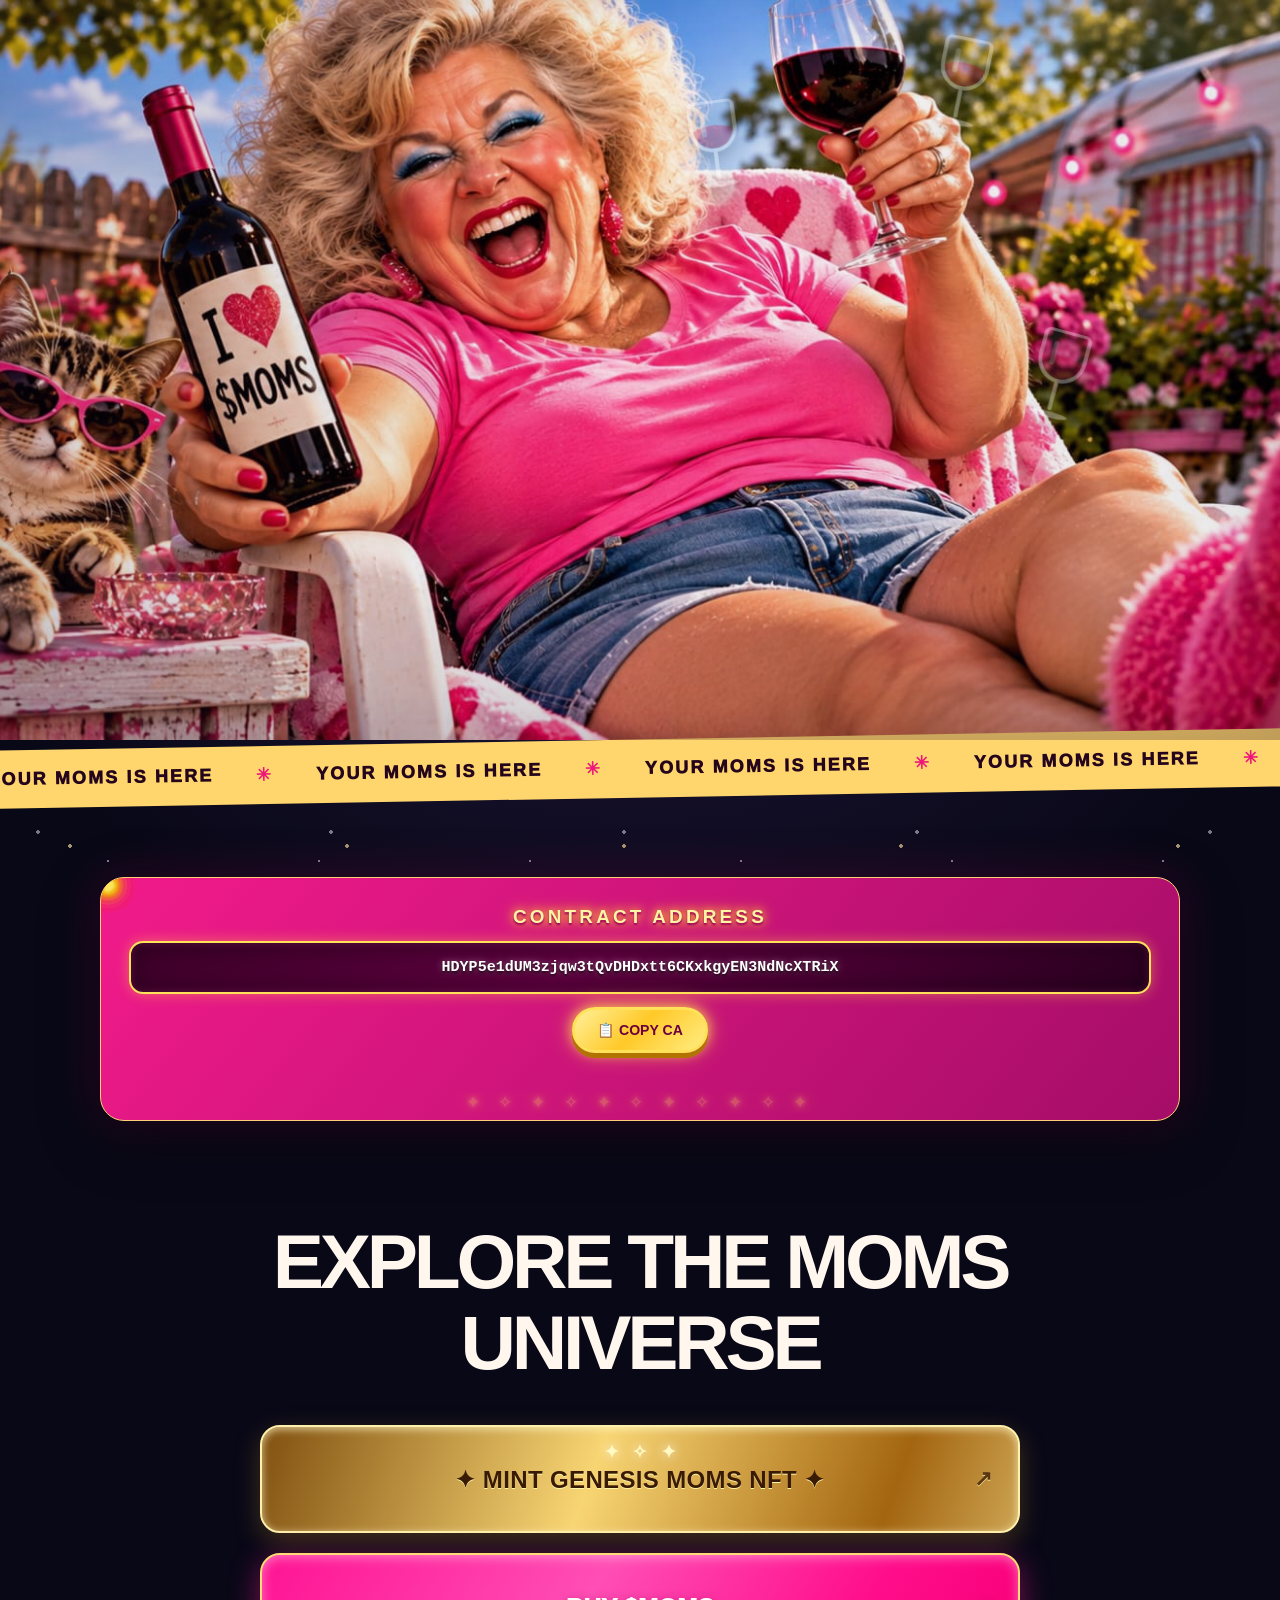
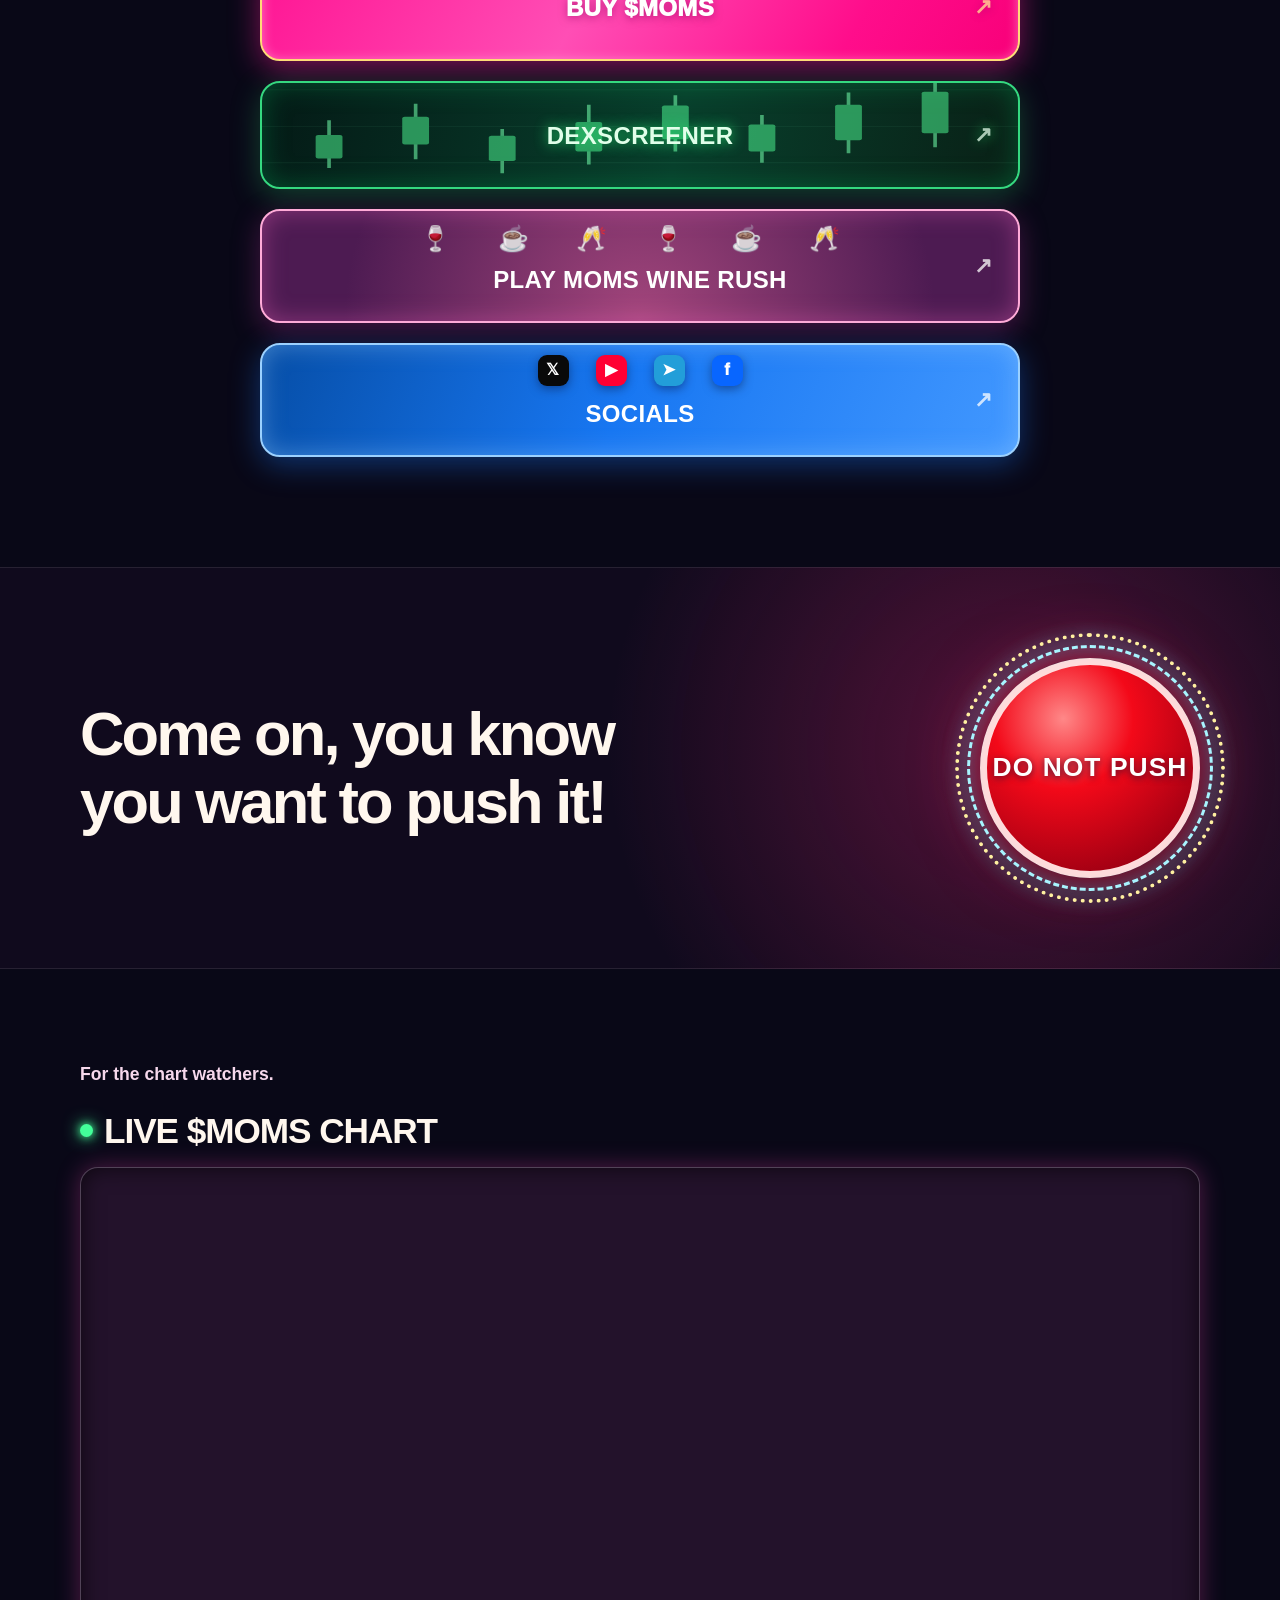
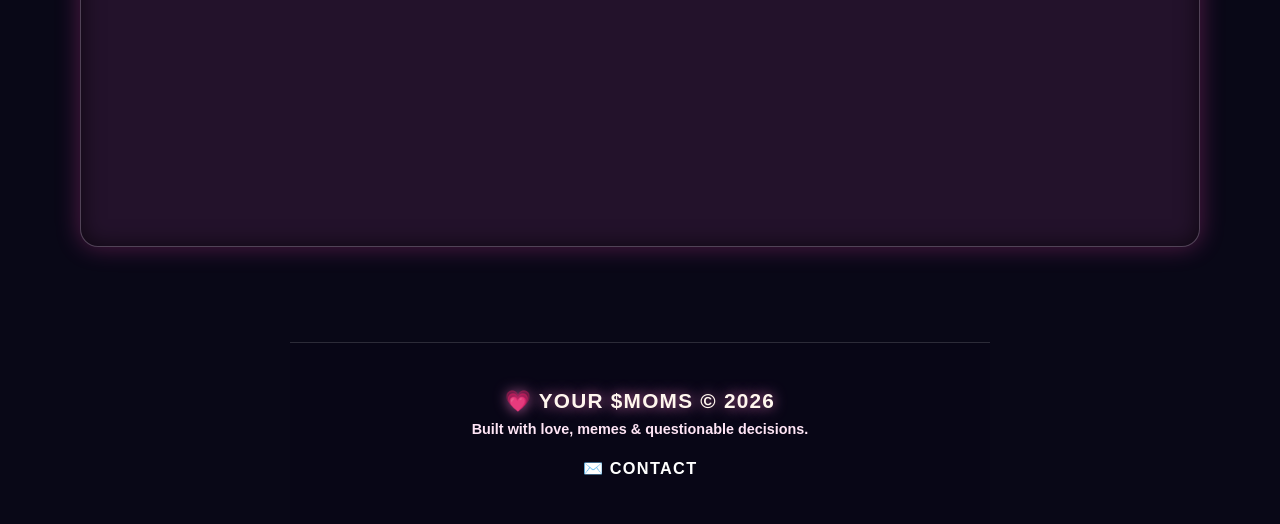
==== commit ccbc381c: "Add portrait mobile MOMS banner" ====
--- a/index.html
+++ b/index.html
@@ -6,7 +6,7 @@
   <meta name="viewport" content="width=device-width, initial-scale=1.0">
   <meta name="description" content="The official Your $MOMS website.">
   <title>Your $MOMS</title>
-  <link rel="stylesheet" href="style.css?v=studio-20260928-mobile-2">
+  <link rel="stylesheet" href="style.css?v=mobile-banner-20261001-1">
 </head>
 
 <body>
@@ -17,7 +17,7 @@
   <main class="website">
 
     <header class="banner-section">
-      <img class="banner-image" src="images/banner.jpg" alt="MOMS laughing in her backyard with a glass of red wine">
+      <picture class="banner-picture"><source media="(max-width: 800px)" srcset="images/banner-mobile-v2.jpg"><img class="banner-image" src="images/banner.jpg" alt="MOMS laughing in her backyard holding a bottle marked I love your MOMS and a glass of red wine"></picture>
     </header>
 
     <div class="ticker" aria-hidden="true"><div>YOUR MOMS IS HERE <span>✳</span> YOUR MOMS IS HERE <span>✳</span> YOUR MOMS IS HERE <span>✳</span> YOUR MOMS IS HERE <span>✳</span></div></div>
@@ -269,50 +269,8 @@
       </p>
     </div>
   </div>
-  <!-- $MOMS BADGES VISUAL PREVIEW — wallet logic intentionally disabled -->
-  <button class="badges-fab" id="badgesFab" type="button" aria-controls="badgesPanel" aria-expanded="false" aria-label="Open MOMS Badges">
-    <span class="badges-fab-trophy">🏆</span><span class="badges-fab-count">14</span>
-  </button>
-  <div class="badges-backdrop" id="badgesBackdrop" hidden></div>
-  <aside class="badges-panel" id="badgesPanel" aria-hidden="true" aria-labelledby="badgesTitle">
-    <div class="badges-panel-inner">
-      <button class="badges-close" id="badgesClose" type="button" aria-label="Close badges">×</button>
-      <div class="badges-kicker">YOUR WALLET. YOUR HISTORY.</div>
-      <h2 id="badgesTitle">YOUR <span>$MOMS</span> LEGACY</h2>
-      <div class="badges-preview-pill">PREVIEW MODE · ALL BADGES SHOWN</div>
-      <div class="badges-total"><strong>14</strong><span>BADGES EARNED</span></div>
-
-      <section class="legend-badge-card" aria-label="MOMS Legend badge">
-        <div class="legend-crown">👑</div>
-        <div>
-          <div class="legend-label">MOMS LEGEND</div>
-          <p>Awarded by the $MOMS team for genuinely becoming part of the story.</p>
-          <div class="legend-powers">SPECIAL ACCESS · PERKS · SURPRISES</div>
-        </div>
-      </section>
-
-      <div class="badges-grid">
-        <article class="badge-card"><div class="badge-icon">🏆</div><h3>OG</h3><p>Held $MOMS during the first month.</p></article>
-        <article class="badge-card diamond"><div class="badge-icon">💎</div><h3>DIAMOND HANDS</h3><p>Never sold. Sell and this badge disappears.</p></article>
-        <article class="badge-card"><div class="badge-icon">❤️</div><h3>LOVER</h3><p>Reached 1B $MOMS.</p></article>
-        <article class="badge-card"><div class="badge-icon">🐋</div><h3>WHALE</h3><p>Reached 15B $MOMS.</p></article>
-        <article class="badge-card"><div class="badge-icon">🛒</div><h3>CAN'T STOP SHOPPING</h3><p>Made 10+ separate buys.</p></article>
-        <article class="badge-card"><div class="badge-icon">🧟</div><h3>STILL HERE</h3><p>Held continuously for 100+ days.</p></article>
-        <article class="badge-card"><div class="badge-icon">👶</div><h3>GENESIS MOMS</h3><p>Held a Genesis Moms NFT.</p></article>
-        <article class="badge-card"><div class="badge-icon">🧺</div><h3>COLLECTOR</h3><p>Held 2+ Genesis Moms NFTs.</p></article>
-        <article class="badge-card"><div class="badge-icon">🥂</div><h3>100 DAY CLUB</h3><p>Held $MOMS on the project's 100th day.</p></article>
-        <article class="badge-card"><div class="badge-icon">🤝</div><h3>TRUE BELIEVER</h3><p>Made 5+ buys without selling.</p></article>
-        <article class="badge-card"><div class="badge-icon">🔥</div><h3>HEAVY HITTER</h3><p>Made a single 5B+ $MOMS purchase.</p></article>
-        <article class="badge-card"><div class="badge-icon">🔄</div><h3>ROUND TRIP</h3><p>Sold $MOMS, then came back and bought again.</p></article>
-        <article class="badge-card"><div class="badge-icon">🎯</div><h3>COMMITTED</h3><p>Made 25+ separate buys.</p></article>
-        <article class="badge-card"><div class="badge-icon">🦖</div><h3>ANCIENT HOLDER</h3><p>Held continuously for 6 months.</p></article>
-      </div>
-
-      <a class="badges-share-x" id="badgesShareX" href="https://twitter.com/intent/tweet?text=I%20just%20checked%20my%20%24MOMS%20Badges%20%F0%9F%8F%86%0A%0AMy%20wallet.%20My%20history.%20My%20%24MOMS%20legacy.%0A%0Ahttps%3A%2F%2Fyourmoms.xyz" target="_blank" rel="noopener noreferrer">𝕏 &nbsp; SHARE MY BADGES</a>
-      <p class="badges-footnote">Preview only — the real version will reveal badges after connecting your wallet.</p>
-    </div>
-  </aside>
-\n\n  <script src="script.js?v=badges-preview-1"></script>
+
+  <script src="script.js?v=moms100-20260925-4"></script>
 
   <script
     data-goatcounter="https://yourmoms.goatcounter.com/count"
--- a/style.css
+++ b/style.css
@@ -2637,3 +2637,11 @@
   .banner-section{height:auto;min-height:0;max-height:none}
   .banner-image{width:100%;height:auto;object-fit:contain;object-position:center;aspect-ratio:2048 / 762}
 }
+
+/* Portrait artwork in a compact mobile banner; desktop uses the original. */
+.banner-picture{display:block;width:100%;height:100%}
+@media(max-width:800px){
+  .banner-section{height:clamp(300px,85vw,380px);min-height:0;max-height:none}
+  .banner-picture{height:100%}
+  .banner-image{display:block;width:100%;height:100%;aspect-ratio:auto;object-fit:cover;object-position:center 22%}
+}
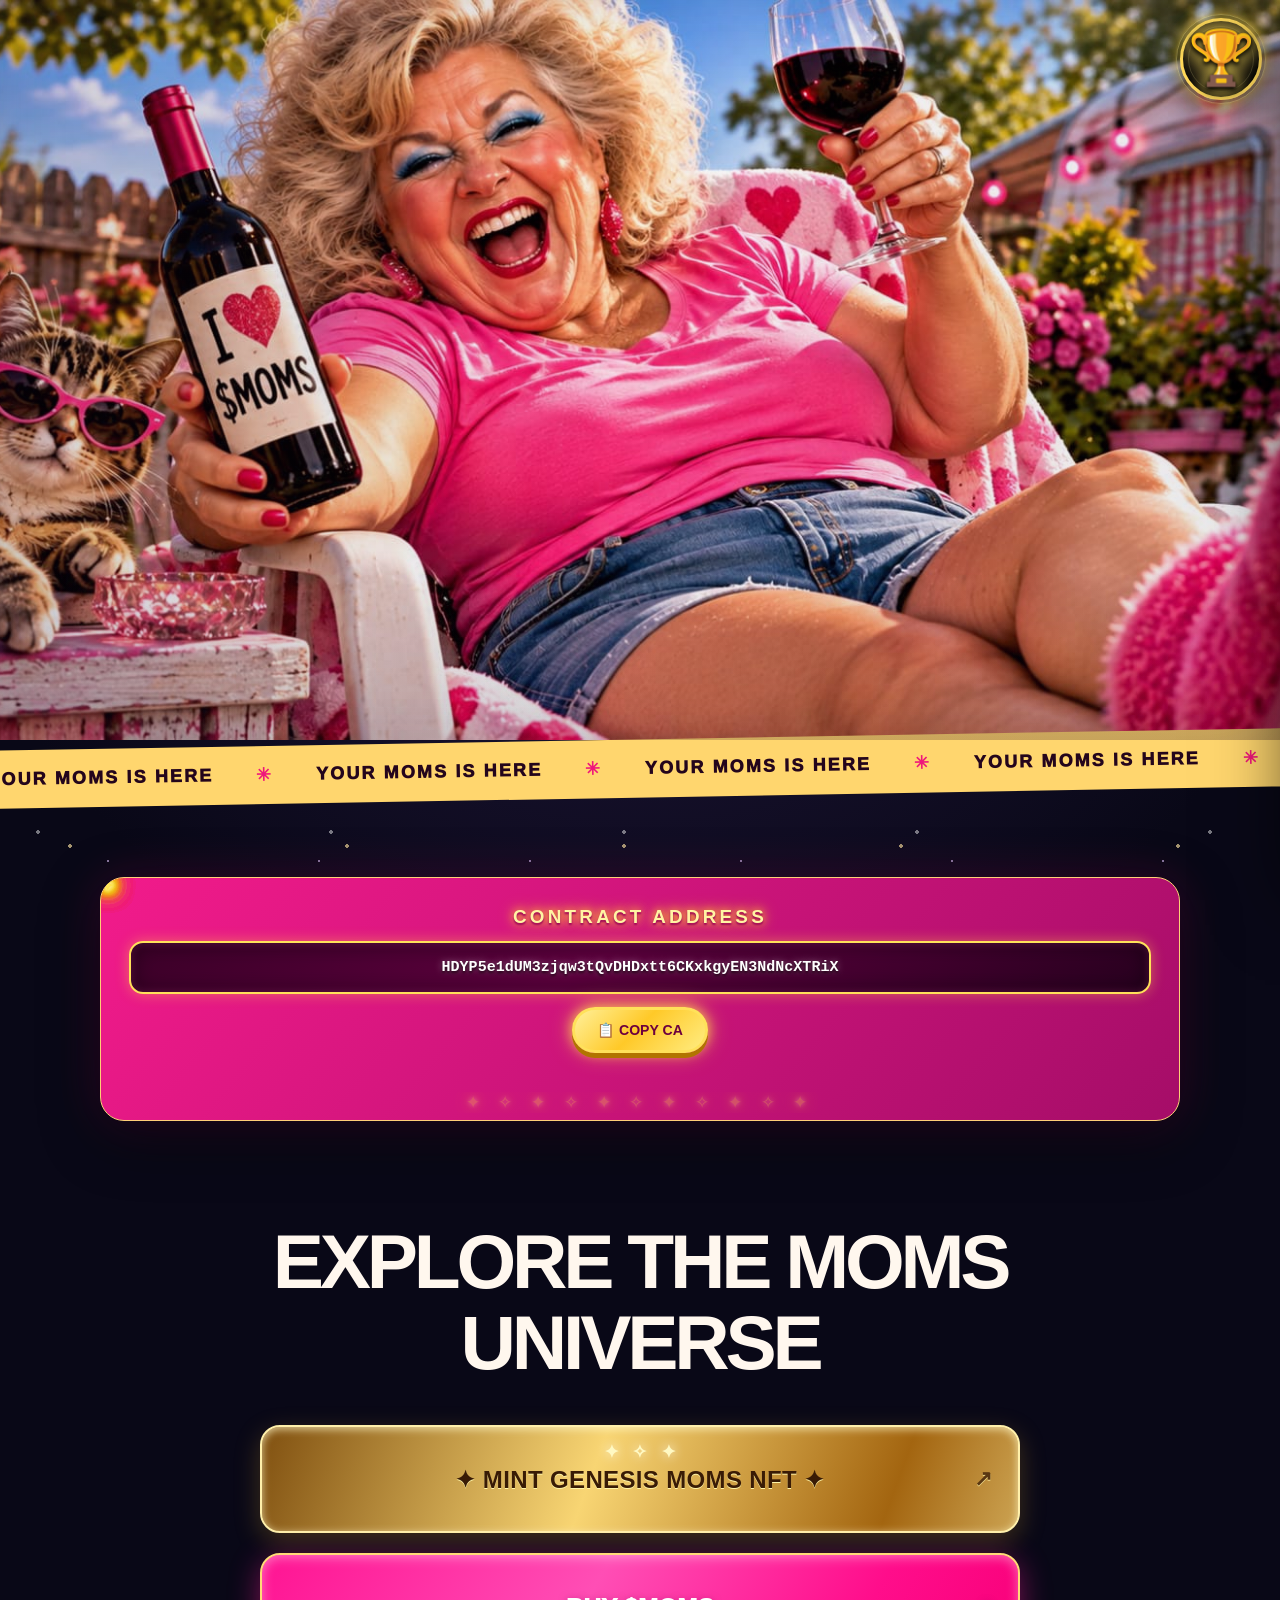
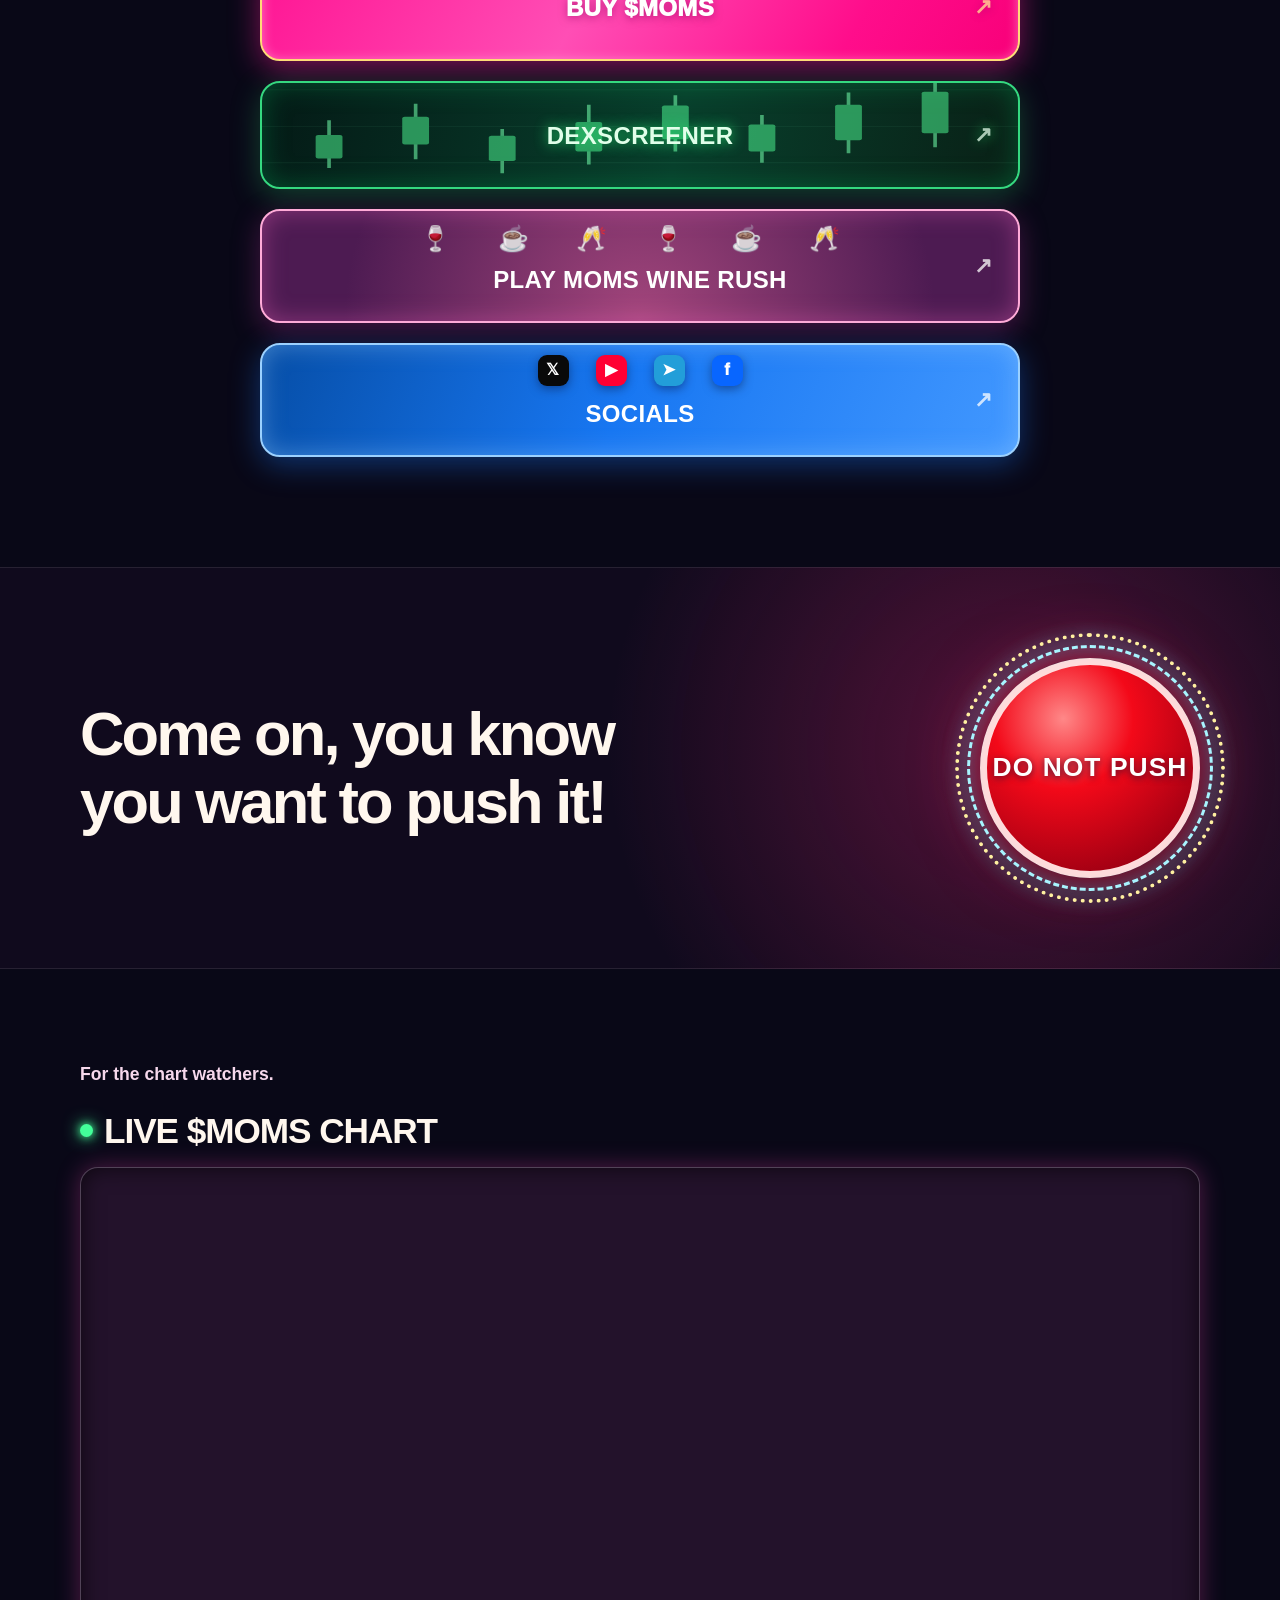
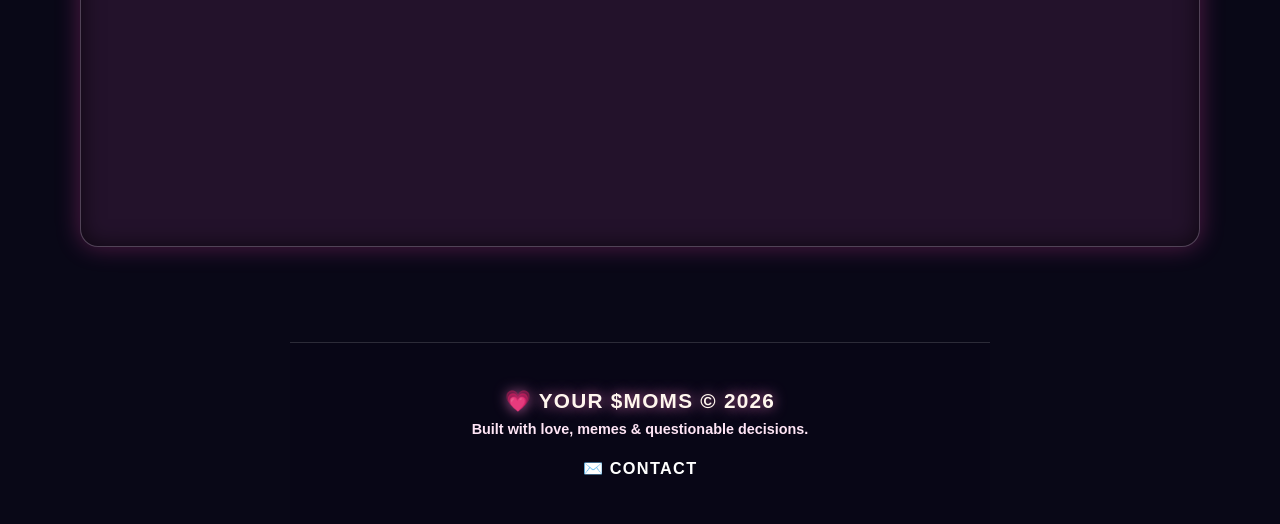
==== commit 07d168c2: "Launch The Legacy Vault" ====
--- a/index.html
+++ b/index.html
@@ -6,7 +6,73 @@
   <meta name="viewport" content="width=device-width, initial-scale=1.0">
   <meta name="description" content="The official Your $MOMS website.">
   <title>Your $MOMS</title>
-  <link rel="stylesheet" href="style.css?v=mobile-banner-20261001-1">
+  <link rel="stylesheet" href="/style.css">
+  <link rel="stylesheet" href="/badges.css?v=1">
+<style id="vault-v17-fix">
+  .badge-earned{display:none!important}
+  .badge-card{display:flex!important;flex-direction:column!important;align-items:center!important}
+  .badge-seal{margin:0 auto 15px!important}
+  .badge-card h3,.badge-card p{text-align:center!important;margin-left:auto!important;margin-right:auto!important}
+  .badges-fab{display:grid!important;place-items:center!important;padding:0!important}
+  .badges-fab-trophy{
+    position:absolute!important;inset:0!important;width:100%!important;height:100%!important;
+    display:grid!important;place-items:center!important;margin:0!important;transform:none!important;
+    font-size:0!important;line-height:1!important;
+  }
+  .trophy-glyph{
+    display:block!important;font-size:3.35rem!important;line-height:1!important;
+    transform:translate(0,-1px)!important;
+    filter:drop-shadow(0 2px 2px #000) drop-shadow(0 0 8px #ffdf61aa);
+  }  @media(max-width:560px){
+    .trophy-glyph{font-size:3rem!important}
+  }
+
+  .legend-badge-card{
+    width:100%!important;
+    max-width:none!important;
+    height:auto!important;
+    aspect-ratio:auto!important;
+    min-height:150px!important;
+    display:grid!important;
+    grid-template-columns:86px minmax(0,1fr)!important;
+    align-items:center!important;
+    justify-content:initial!important;
+    text-align:left!important;
+    margin:0 0 22px!important;
+    border-radius:22px!important;
+  }
+  .legend-badge-card > div:last-child{
+    display:block!important;
+    text-align:left!important;
+  }
+
+  .legend-wide{
+    box-sizing:border-box!important;
+    width:100%!important;
+    height:170px!important;
+    min-height:170px!important;
+    max-height:170px!important;
+    aspect-ratio:unset!important;
+    display:grid!important;
+    grid-template-columns:92px minmax(0,1fr)!important;
+    grid-template-rows:1fr!important;
+    flex-direction:initial!important;
+    align-items:center!important;
+    justify-items:stretch!important;
+    gap:18px!important;
+    padding:22px!important;
+    margin:0 0 22px!important;
+    text-align:left!important;
+  }
+  .legend-wide > div:last-child{display:block!important;text-align:left!important}
+  @media(max-width:560px){
+    .legend-wide{
+      height:155px!important;min-height:155px!important;max-height:155px!important;
+      grid-template-columns:70px minmax(0,1fr)!important;
+      gap:13px!important;padding:16px!important;
+    }
+  }
+</style>
 </head>
 
 <body>
@@ -17,7 +83,7 @@
   <main class="website">
 
     <header class="banner-section">
-      <picture class="banner-picture"><source media="(max-width: 800px)" srcset="images/banner-mobile-v2.jpg"><img class="banner-image" src="images/banner.jpg" alt="MOMS laughing in her backyard holding a bottle marked I love your MOMS and a glass of red wine"></picture>
+      <img class="banner-image" src="/images/banner.jpg" alt="MOMS laughing in her backyard with a glass of red wine">
     </header>
 
     <div class="ticker" aria-hidden="true"><div>YOUR MOMS IS HERE <span>✳</span> YOUR MOMS IS HERE <span>✳</span> YOUR MOMS IS HERE <span>✳</span> YOUR MOMS IS HERE <span>✳</span></div></div>
@@ -111,31 +177,6 @@
 
     </nav>
 
-    <section class="birthday-section" id="birthdaySection" aria-labelledby="birthdayTitle">
-      <div class="birthday-kicker">🎉 LIMITED 100-DAY EVENT 🎉</div>
-      <h2 id="birthdayTitle">YOUR $MOMS IS 100 DAYS OLD!</h2>
-      <p class="birthday-intro">
-        Make a wish for your $MOMS. Tap the cake and blow out all 100 candles.
-      </p>
-
-      <button
-        class="birthday-cake-button"
-        id="birthdayCakeButton"
-        type="button"
-        aria-label="Wish MOMS a happy 100 days and blow out the candles"
-      >
-        <span class="birthday-candle-field" id="birthdayCandles" aria-hidden="true"></span>
-        <span class="birthday-cake-top" aria-hidden="true"></span>
-        <span class="birthday-cake-middle" aria-hidden="true">
-          <span class="birthday-cake-number">100</span>
-        </span>
-        <span class="birthday-cake-bottom" aria-hidden="true"></span>
-        <span class="birthday-cake-plate" aria-hidden="true"></span>
-      </button>
-
-      <div class="birthday-tap">👆 TAP THE CAKE 👆</div>
-    </section>
-
     <section class="panic-section" aria-label="Summon your MOMS">
       <div class="panic-copy"><h2>Come on, you know you want to push it!</h2></div>
       <button class="panic-button" id="panicButton" type="button" aria-controls="panicOverlay">
@@ -212,65 +253,166 @@
     </div>
 
   </div>
-
-  <div
-    class="birthday-overlay"
-    id="birthdayOverlay"
-    role="dialog"
-    aria-modal="true"
-    aria-labelledby="birthdayOverlayTitle"
-    aria-hidden="true"
-    hidden
-  >
-    <div class="birthday-chaos" id="birthdayChaos" aria-hidden="true"></div>
-
-    <div class="birthday-result-card">
-      <button
-        class="birthday-close"
-        id="birthdayClose"
-        type="button"
-        aria-label="Close 100 day celebration"
-      >
-        ×
-      </button>
-
-      <div class="birthday-result-kicker">🎂 YOU DID IT! 🎂</div>
-      <h2 id="birthdayOverlayTitle">HAPPY 100 DAYS, $MOMS!</h2>
-
-      <img
-        class="birthday-share-image"
-        id="birthdayShareImage"
-        src="images/moms-100-1.png"
-        alt="Your MOMS 100 day celebration share image"
-      >
-
-      <p class="birthday-result-text">
-        Your celebration card has been randomly chosen.
-      </p>
-
-      <div class="birthday-share-actions">
-        <button class="birthday-share-button birthday-save-button" id="birthdayNativeShare" type="button">
-          ⬇️ SAVE IMAGE
-        </button>
-
-        <a
-          class="birthday-x-button"
-          id="birthdayXShare"
-          href="#"
-          target="_blank"
-          rel="noopener noreferrer"
-        >
-          𝕏 POST ON X
-        </a>
-      </div>
-
-      <p class="birthday-share-note" id="birthdayShareNote" aria-live="polite">
-        Save your celebration image first. Then tap “POST ON X”, attach the image you just saved, and post!
-      </p>
+  <!-- $MOMS LEGACY VAULT -->
+  <button class="badges-fab" id="badgesFab" aria-label="Open The Legacy Vault" aria-expanded="false">
+    <span class="vault-electricity vault-electricity-a" aria-hidden="true"></span>
+    <span class="vault-electricity vault-electricity-b" aria-hidden="true"></span>
+    <span class="vault-electricity vault-electricity-c" aria-hidden="true"></span>
+    <span class="badges-fab-trophy" aria-hidden="true"><span class="trophy-glyph">🏆</span></span>
+  </button>
+  <div class="badges-backdrop" id="badgesBackdrop" hidden></div>
+  <aside class="badges-panel" id="badgesPanel" aria-hidden="true" aria-labelledby="badgesTitle">
+    <div class="badges-panel-inner">
+      <button class="badges-close" id="badgesClose" type="button" aria-label="Close badges">×</button>
+      <h2 id="badgesTitle">THE <span>LEGACY VAULT</span></h2>
+      <div class="badges-preview-pill" id="vaultStatus">WALLET DISCONNECTED</div>
+
+      <div class="vault-connect-state" id="vaultConnectState">
+        <div class="vault-connect-icon" aria-hidden="true">🏆</div>
+        <h3>WHAT HAS YOUR WALLET EARNED?</h3>
+        <p>Connect your wallet to open your Vault and reveal the badges hidden in your $MOMS history.</p>
+        <button class="vault-connect-button" id="vaultConnectButton" type="button">CONNECT WALLET</button>
+        <p class="badges-footnote">Read-only connection. The Legacy Vault only uses your public wallet address to check your $MOMS history and Genesis Moms. It cannot access your funds or make transactions.</p>
+        <p class="vault-connect-message" id="vaultConnectMessage" aria-live="polite"></p>
+      </div>
+
+      <div id="vaultResults" hidden>
+
+
+      <div id="legendBadgeSlot"></div>
+      <div class="badges-grid" id="earnedBadgesGrid"></div>
+      <div class="vault-empty" id="vaultEmpty" hidden><div class="vault-empty-icon">👀</div><h3>YOUR VAULT IS EMPTY... FOR NOW.</h3><p>Moms is watching. 👀</p></div>
+
+      <button class="vault-disconnect-button" id="vaultDisconnectButton" type="button" aria-label="Disconnect wallet">DISCONNECT</button>
+      <p class="badges-footnote">Read-only wallet connection. The Vault never asks for spending permission.</p>
+      </div>
     </div>
-  </div>
-
-  <script src="script.js?v=moms100-20260925-4"></script>
+  </aside>
+
+  <script>
+(function () {
+  var WORKER = 'https://moms-legacy-vault.yourmomsonsol.workers.dev';
+  var fab = document.getElementById('badgesFab');
+  var panel = document.getElementById('badgesPanel');
+  var close = document.getElementById('badgesClose');
+  var backdrop = document.getElementById('badgesBackdrop');
+  var connectButton = document.getElementById('vaultConnectButton');
+  var connectState = document.getElementById('vaultConnectState');
+  var connectMessage = document.getElementById('vaultConnectMessage');
+  var results = document.getElementById('vaultResults');
+  var grid = document.getElementById('earnedBadgesGrid');
+  var legendSlot = document.getElementById('legendBadgeSlot');
+  var empty = document.getElementById('vaultEmpty');
+  var status = document.getElementById('vaultStatus');
+  var disconnectButton = document.getElementById('vaultDisconnectButton');
+
+  var descriptions = {
+    'og':'Held $MOMS during the first month.',
+    'diamond-hands':'Never sold. Sell and this badge disappears.',
+    'lover':'Reached 1B $MOMS.',
+    'whale':'Reached 15B $MOMS.',
+    'cant-stop-shopping':'Made 10+ genuine buys.',
+    'still-here':'Held continuously for 100+ days.',
+    'genesis-moms':'Currently holds a Genesis Moms NFT.',
+    'collector':'Currently holds 2+ Genesis Moms NFTs.',
+    '100-day-club':"Held $MOMS during the project's 100-day celebration.",
+    'true-believer':'Made 5+ genuine buys without selling.',
+    'heavy-hitter':'Made a single 5B+ $MOMS purchase.',
+    'round-trip':'Sold $MOMS, then came back and bought again.',
+    'committed':'Made 25+ genuine buys.',
+    'ancient-holder':'Held continuously for 6 calendar months.',
+    'legend':''
+  };
+
+  function openBadges() {
+    backdrop.hidden = false;
+    panel.classList.add('is-open');
+    panel.setAttribute('aria-hidden','false');
+    fab.setAttribute('aria-expanded','true');
+    document.body.classList.add('badges-open');
+  }
+  function closeBadges() {
+    panel.classList.remove('is-open');
+    panel.setAttribute('aria-hidden','true');
+    fab.setAttribute('aria-expanded','false');
+    document.body.classList.remove('badges-open');
+    backdrop.hidden = true;
+  }
+  function provider() {
+    if (window.solflare && window.solflare.isSolflare) return window.solflare;
+    if (window.phantom && window.phantom.solana) return window.phantom.solana;
+    if (window.solana && (window.solana.isPhantom || window.solana.isSolflare)) return window.solana;
+    if (window.solana && typeof window.solana.connect === 'function') return window.solana;
+    return null;
+  }
+  function renderBadges(badges) {
+    grid.innerHTML = '';
+    legendSlot.innerHTML = '';
+    var visible = badges.slice();
+    visible.forEach(function(b) {
+      var card=document.createElement('article');
+      card.className='badge-card'+(b.id==='diamond-hands'?' diamond':'')+(b.id==='legend'?' legend-badge-card legend-wide':'');
+      card.innerHTML='<div class="badge-seal"><div class="badge-icon"></div></div><h3></h3><p></p><div class="badge-shine" aria-hidden="true"></div>';
+      card.querySelector('.badge-icon').textContent=b.icon || '🏆';
+      card.querySelector('h3').textContent=b.name || b.id;
+      card.querySelector('p').textContent=b.id==='legend' ? '' : (descriptions[b.id] || 'Earned in the $MOMS Legacy Vault.');
+      if (b.id === 'legend') {
+        card.querySelector('h3').style.fontSize='1.65rem';
+        card.querySelector('p').remove();
+      }
+      if (b.id === 'legend') legendSlot.appendChild(card);
+      else grid.appendChild(card);
+    });
+    empty.hidden = visible.length !== 0;
+  }
+  async function disconnectWallet() {
+    var p=provider();
+    try {
+      if (p && typeof p.disconnect === 'function') await p.disconnect();
+    } catch(e) {}
+    grid.innerHTML='';
+    empty.hidden=true;
+    results.hidden=true;
+    connectState.hidden=false;
+    status.textContent='WALLET DISCONNECTED';
+    connectMessage.textContent='';
+    connectButton.disabled=false;
+    connectButton.textContent='CONNECT WALLET';
+  }
+  async function connectWallet() {
+    var p=provider();
+    if (!p) {
+      connectMessage.textContent='No compatible Solana wallet detected. Open this page inside Solflare or Phantom, or use a supported Solana wallet browser extension.';
+      return;
+    }
+    connectButton.disabled=true;
+    connectButton.textContent='CONNECTING...';
+    connectMessage.textContent='';
+    try {
+      var response=await p.connect();
+      var wallet=(response.publicKey || p.publicKey).toString();
+      connectButton.textContent='CHECKING YOUR HISTORY...';
+      var api=await fetch(WORKER+'/api/analyze?wallet='+encodeURIComponent(wallet));
+      var data=await api.json();
+      if (!api.ok || !data.ok) throw new Error(data.error || 'Vault analysis failed');
+      renderBadges(Array.isArray(data.badges)?data.badges:[]);
+      connectState.hidden=true;
+      results.hidden=false;
+      status.textContent='WALLET CONNECTED · '+wallet.slice(0,4)+'…'+wallet.slice(-4);
+    } catch(err) {
+      connectMessage.textContent=(err && err.message) ? err.message : 'Wallet connection was cancelled.';
+      connectButton.disabled=false;
+      connectButton.textContent='CONNECT WALLET';
+    }
+  }
+  if (fab && panel && close && backdrop) {
+    fab.onclick=openBadges; close.onclick=closeBadges; backdrop.onclick=closeBadges;
+    document.addEventListener('keydown',function(e){if(e.key==='Escape')closeBadges();});
+  }
+  if (connectButton) connectButton.onclick=connectWallet;
+  if (disconnectButton) disconnectButton.onclick=disconnectWallet;
+})();
+</script>
 
   <script
     data-goatcounter="https://yourmoms.goatcounter.com/count"
--- a/badges.css
+++ b/badges.css
@@ -0,0 +1,398 @@
+/* =========================================================
+   $MOMS BADGES — VISUAL PREVIEW
+   ========================================================= */
+.badges-fab{position:fixed;z-index:10000;top:18px;right:18px;width:70px;height:70px;border-radius:50%;border:2px solid #ffe17d;background:radial-gradient(circle at 35% 25%,#ff77c9,#ff198f 48%,#7d0c67);color:#fff;display:flex;align-items:center;justify-content:center;gap:2px;cursor:pointer;box-shadow:0 8px 26px #0008,0 0 24px #ff2a9c99,0 0 0 6px #ff2a9c20;transition:transform .2s ease,box-shadow .2s ease}
+.badges-fab:hover{transform:scale(1.08) rotate(-3deg);box-shadow:0 10px 32px #0009,0 0 38px #ff46b5}
+.badges-fab-trophy{font-size:1.55rem}.badges-fab-count{font-size:.92rem;font-weight:1000;background:#160818;border-radius:999px;min-width:24px;height:24px;display:grid;place-items:center;border:1px solid #ffe17d}
+.badges-backdrop{position:fixed;z-index:10001;inset:0;background:#07030bbb;backdrop-filter:blur(5px)}.badges-backdrop[hidden]{display:none}
+.badges-panel{position:fixed;z-index:10002;top:0;right:0;width:min(600px,100%);height:100dvh;overflow-y:auto;background:radial-gradient(circle at 75% 5%,#75215b 0,transparent 26%),linear-gradient(155deg,#1c0b24,#0c0712 65%);border-left:1px solid #ffffff2c;box-shadow:-20px 0 70px #000a;transform:translateX(105%);transition:transform .35s cubic-bezier(.2,.8,.2,1);color:#fff}
+.badges-panel.is-open{transform:translateX(0)}.badges-panel-inner{padding:56px 28px 42px;max-width:600px;margin:auto}.badges-close{position:absolute;top:16px;right:18px;width:42px;height:42px;border-radius:50%;border:1px solid #ffffff40;background:#ffffff12;color:#fff;font-size:1.7rem;cursor:pointer}
+.badges-kicker{font-size:.72rem;font-weight:1000;letter-spacing:.19em;color:#ffd978}.badges-panel h2{font-size:clamp(2.4rem,7vw,4.4rem);line-height:.9;letter-spacing:-.065em;margin:10px 0 13px}.badges-panel h2 span{color:#ff3da8}.badges-preview-pill{display:inline-block;padding:7px 11px;border:1px solid #ffffff30;border-radius:999px;color:#d8c4d5;font-size:.66rem;font-weight:900;letter-spacing:.08em}
+.badges-total{display:flex;align-items:baseline;gap:10px;margin:26px 0 22px}.badges-total strong{font-size:3.4rem;color:#ffd96d;line-height:1}.badges-total span{font-size:.8rem;font-weight:1000;letter-spacing:.13em;color:#f5ddea}
+.legend-badge-card{position:relative;display:grid;grid-template-columns:86px 1fr;gap:17px;align-items:center;padding:22px;margin-bottom:22px;border:2px solid #ffd76a;border-radius:22px;background:linear-gradient(125deg,#5c3611,#b97a1d 38%,#63254f 100%);box-shadow:inset 0 0 28px #fff2a62b,0 0 30px #ffcf4d35;overflow:hidden}.legend-badge-card::after{content:"✦  ✧  ✦";position:absolute;right:14px;top:9px;color:#fff1a8;letter-spacing:7px}.legend-crown{width:78px;height:78px;border-radius:50%;display:grid;place-items:center;font-size:2.6rem;background:#1c0b19;border:2px solid #ffe895;box-shadow:0 0 24px #ffda5c77}.legend-label{font-size:1.35rem;font-weight:1000;letter-spacing:.04em;color:#fff0a7}.legend-badge-card p{margin-top:6px;font-size:.82rem;line-height:1.4;color:#fff8e6}.legend-powers{margin-top:9px;font-size:.62rem;font-weight:1000;letter-spacing:.09em;color:#ffd86b}
+.badges-grid{display:grid;grid-template-columns:repeat(2,minmax(0,1fr));gap:11px}.badge-card{min-height:155px;padding:16px;border:1px solid #ffffff24;border-radius:17px;background:linear-gradient(145deg,#28152f,#160d1c);box-shadow:inset 0 1px #ffffff0d}.badge-card:hover{border-color:#ff54b1;background:linear-gradient(145deg,#3a1738,#1c0e22)}.badge-icon{width:48px;height:48px;display:grid;place-items:center;border-radius:50%;font-size:1.55rem;background:#ff2d9820;border:1px solid #ff69bd66;margin-bottom:12px}.badge-card h3{font-size:.84rem;letter-spacing:.035em}.badge-card p{margin-top:6px;color:#cdb8ca;font-size:.73rem;line-height:1.35}.badge-card.diamond{border-color:#7de9ff66;background:linear-gradient(145deg,#15313b,#17111f)}.badge-card.diamond .badge-icon{background:#53dffb1c;border-color:#86edff}
+.badges-share-x{margin-top:22px;min-height:58px;border-radius:999px;background:#fff;color:#08080a;text-decoration:none;font-weight:1000;display:flex;align-items:center;justify-content:center;border:2px solid #fff;box-shadow:0 9px 25px #0007}.badges-share-x:hover{background:#ff3da8;color:#fff;border-color:#ff82c7}.badges-footnote{text-align:center;color:#a993a6;font-size:.7rem;line-height:1.4;margin:13px 15px 0}
+body.badges-open{overflow:hidden}
+@media(max-width:560px){.badges-fab{width:58px;height:58px;top:10px;right:10px}.badges-fab-trophy{font-size:1.25rem}.badges-fab-count{font-size:.78rem;min-width:21px;height:21px}.badges-panel-inner{padding:52px 14px 30px}.badges-grid{gap:8px}.badge-card{min-height:145px;padding:13px}.legend-badge-card{grid-template-columns:66px 1fr;padding:17px 13px}.legend-crown{width:62px;height:62px;font-size:2rem}.legend-label{font-size:1.1rem}}
+@media(prefers-reduced-motion:reduce){.badges-panel,.badges-fab{transition:none}}
+
+/* LEGACY VAULT — premium earned-badge treatment */
+.badges-panel{background:
+radial-gradient(circle at 78% 3%,#7a1959 0,transparent 23%),
+radial-gradient(circle at 10% 45%,#3c163f 0,transparent 32%),
+linear-gradient(160deg,#19091d,#08050c 72%);}
+.badges-panel-inner{padding-top:64px}
+.badges-panel h2{max-width:520px;margin:0 0 12px;font-size:clamp(2.65rem,7vw,4.8rem);line-height:.88;text-transform:uppercase}
+.badges-panel h2 span{display:block;color:#ff4fb4;text-shadow:0 0 28px #ff2b9c55}
+.badges-preview-pill{margin-top:5px}
+.vault-intro{max-width:470px;margin:18px 0 28px;color:#d7bfd2;font-size:.83rem;line-height:1.55;border-left:2px solid #ff4fb4;padding-left:13px}
+.badges-grid{gap:14px}
+.badge-card{position:relative;min-height:205px;padding:19px 17px 17px;overflow:hidden;border:1px solid #ffffff31;background:
+radial-gradient(circle at 22% 13%,#ff4caf20 0,transparent 30%),
+linear-gradient(145deg,#2b1631,#120a17 72%);box-shadow:inset 0 1px #ffffff18,0 9px 25px #0004;transition:transform .22s ease,border-color .22s ease,box-shadow .22s ease}
+.badge-card::before{content:"";position:absolute;inset:7px;border:1px solid #ffffff0e;border-radius:12px;pointer-events:none}
+.badge-card:hover{transform:translateY(-4px);border-color:#ff77c4;box-shadow:inset 0 1px #ffffff22,0 14px 34px #0007,0 0 25px #ff3baa20}
+.badge-seal{position:relative;width:66px;height:66px;margin-bottom:12px}
+.badge-icon{width:62px;height:62px;margin:0;font-size:1.9rem;background:radial-gradient(circle at 35% 28%,#633050,#271126 67%);border:2px solid #ff83ca;box-shadow:inset 0 0 15px #ff77c424,0 0 17px #ff3da82b}
+.badge-check{position:absolute;right:-1px;bottom:0;width:22px;height:22px;border-radius:50%;display:grid;place-items:center;background:#ffd96d;color:#281207;font-size:.75rem;font-weight:1000;border:2px solid #1a0c18;box-shadow:0 0 10px #ffd96d55}
+.badge-earned{position:absolute;right:14px;top:16px;font-size:.55rem;font-weight:1000;letter-spacing:.17em;color:#ffd96d;border:1px solid #ffd96d55;border-radius:999px;padding:5px 7px;background:#ffd96d0b}
+.badge-card h3{font-size:1rem;letter-spacing:.045em;color:#fff}
+.badge-card p{font-size:.75rem;line-height:1.42;color:#d2bdd0;max-width:220px}
+.badge-shine{position:absolute;top:-80%;left:-70%;width:45%;height:260%;transform:rotate(24deg);background:linear-gradient(90deg,transparent,#ffffff12,transparent);transition:left .55s ease;pointer-events:none}
+.badge-card:hover .badge-shine{left:135%}
+.badge-card.diamond{border-color:#79eaff70;background:radial-gradient(circle at 20% 10%,#57e7ff1e,transparent 32%),linear-gradient(145deg,#16323d,#130c19 74%)}
+.badge-card.diamond .badge-icon{border-color:#87edff;background:radial-gradient(circle at 35% 25%,#326a7b,#14262f 68%);box-shadow:0 0 19px #65e7ff33}
+.legend-badge-card{margin:0 0 25px;padding:24px;border-width:2px;box-shadow:inset 0 0 32px #fff2a630,0 0 35px #ffcf4d2c}
+.legend-crown{animation:legendFloat 2.8s ease-in-out infinite}
+@keyframes legendFloat{50%{transform:translateY(-4px) scale(1.04);box-shadow:0 0 34px #ffda5c99}}
+@media(max-width:560px){.badge-card{min-height:195px;padding:15px 12px}.badge-earned{right:10px;top:12px}.badge-seal{width:58px;height:58px}.badge-icon{width:55px;height:55px;font-size:1.65rem}.vault-intro{margin-bottom:22px}}
+
+/* Vault v7 — larger emblem treatment, no checkmarks */
+.badge-seal{width:88px;height:88px;margin-bottom:15px}
+.badge-icon{width:84px;height:84px;font-size:2.55rem;border-width:2px}
+.badge-check{display:none!important}
+@media(max-width:560px){
+  .badge-seal{width:76px;height:76px}
+  .badge-icon{width:72px;height:72px;font-size:2.15rem}
+}
+
+/* Vault v8 — black/gold trophy trigger with electric energy */
+.badges-fab{
+  width:82px;height:82px;top:18px;right:18px;padding:0;
+  display:grid;place-items:center;overflow:visible;
+  border:3px solid #ffd85a;
+  background:radial-gradient(circle at 40% 32%,#342b16 0,#100e0b 48%,#030303 78%);
+  box-shadow:0 10px 30px #000b,0 0 17px #ffd84f88,0 0 0 5px #ffd84f12;
+  isolation:isolate;
+}
+.badges-fab::before{
+  content:"";position:absolute;inset:-7px;border-radius:50%;
+  border:1px solid #ffe98b55;box-shadow:0 0 14px #ffd84f66;
+  animation:vaultPulse 2.2s ease-in-out infinite;pointer-events:none;
+}
+.badges-fab::after{
+  content:"";position:absolute;inset:5px;border-radius:50%;
+  border:1px solid #fff0a82b;pointer-events:none;
+}
+.badges-fab:hover{
+  transform:scale(1.08);
+  box-shadow:0 12px 34px #000c,0 0 30px #ffe15cbb,0 0 55px #ffc92855;
+}
+.badges-fab-trophy{
+  position:relative;z-index:3;display:grid;place-items:center;
+  width:62px;height:62px;font-size:3.35rem;line-height:1;
+  filter:drop-shadow(0 2px 2px #000) drop-shadow(0 0 8px #ffdf61aa);
+  transform:translateY(-1px);
+}
+.badges-fab-count{
+  position:absolute;z-index:4;left:50%;top:47%;transform:translate(-50%,-50%);
+  min-width:0;width:auto;height:auto;padding:0;border:0;background:transparent;border-radius:0;
+  color:#271704;font-size:.72rem;font-weight:1000;line-height:1;
+  text-shadow:0 1px 0 #ffeaa2;
+}
+.vault-electricity{
+  position:absolute;z-index:2;width:12px;height:27px;pointer-events:none;
+  border-left:2px solid #fff6a9;border-top:2px solid #ffd22e;
+  filter:drop-shadow(0 0 3px #fff36b) drop-shadow(0 0 7px #ffc400);
+  opacity:0;transform-origin:center;
+}
+.vault-electricity-a{left:-8px;top:11px;transform:rotate(-32deg);animation:vaultZapA 1.7s steps(1,end) infinite}
+.vault-electricity-b{right:-9px;top:29px;transform:rotate(29deg);animation:vaultZapB 2.15s steps(1,end) infinite}
+.vault-electricity-c{left:26px;bottom:-15px;transform:rotate(78deg);animation:vaultZapC 1.35s steps(1,end) infinite}
+.badges-fab:hover .vault-electricity{animation-duration:.65s}
+@keyframes vaultPulse{0%,100%{opacity:.45;transform:scale(.98)}50%{opacity:1;transform:scale(1.05)}}
+@keyframes vaultZapA{0%,14%,21%,100%{opacity:0}15%,17%,19%{opacity:1}16%,18%,20%{opacity:.25}}
+@keyframes vaultZapB{0%,43%,50%,100%{opacity:0}44%,46%,48%{opacity:1}45%,47%,49%{opacity:.2}}
+@keyframes vaultZapC{0%,68%,75%,100%{opacity:0}69%,71%,73%{opacity:1}70%,72%,74%{opacity:.25}}
+@media(max-width:560px){
+  .badges-fab{width:72px;height:72px;top:11px;right:11px}
+  .badges-fab-trophy{width:56px;height:56px;font-size:3rem}
+  .badges-fab-count{font-size:.66rem}
+}
+@media(prefers-reduced-motion:reduce){
+  .vault-electricity{opacity:.65;animation:none}
+  .badges-fab::before{animation:none}
+}
+
+/* Vault v9 — center count on the trophy cup */
+.badges-fab-count{
+  left:50%;
+  top:39%;
+  transform:translate(-50%,-50%);
+  color:#241604;
+  font-size:.68rem;
+  font-weight:1000;
+  line-height:1;
+  text-align:center;
+  text-shadow:0 1px 0 #fff0a0,0 0 2px #ffd95a;
+}
+@media(max-width:560px){
+  .badges-fab-count{top:39%;font-size:.63rem}
+}
+
+/* Vault v10 — count sits in the center of the trophy cup */
+.badges-fab-count{
+  left:50%;
+  top:30%;
+  transform:translate(-50%,-50%);
+  font-size:.68rem;
+  color:#241604;
+  text-shadow:0 1px 0 #fff1a5,0 0 2px #ffd95a;
+}
+@media(max-width:560px){
+  .badges-fab-count{top:30%;font-size:.63rem}
+}
+
+/* Vault v11 — trophy stands alone */
+.badges-fab-count{display:none!important}
+
+/* Vault v14 — clean centered badge emblems */
+.badge-earned{display:none!important}
+.badge-seal{margin-left:auto;margin-right:auto}
+.badge-card h3,.badge-card p{text-align:center;margin-left:auto;margin-right:auto}
+
+/* Vault v16 — square Legend feature card + precisely centered trigger trophy */
+.legend-badge-card{
+  box-sizing:border-box;
+  width:100%;
+  aspect-ratio:2 / 1;
+  min-height:0;
+  border-radius:17px;
+  margin:0 0 14px;
+  display:flex;
+  flex-direction:column;
+  align-items:center;
+  justify-content:center;
+  text-align:center;
+  gap:8px;
+  padding:24px;
+}
+.legend-crown{
+  flex:0 0 auto;
+  margin:0 auto;
+}
+.legend-badge-card > div:last-child{
+  display:flex;
+  flex-direction:column;
+  align-items:center;
+  text-align:center;
+}
+.legend-badge-card p{max-width:390px}
+.badges-fab{
+  display:flex!important;
+  align-items:center!important;
+  justify-content:center!important;
+}
+.badges-fab-trophy{
+  position:absolute!important;
+  left:50%!important;
+  top:50%!important;
+  margin:0!important;
+  transform:translate(-50%,-50%)!important;
+  width:auto!important;
+  height:auto!important;
+  line-height:1!important;
+  display:block!important;
+}
+@media(max-width:560px){
+  .legend-badge-card{
+    aspect-ratio:2 / 1;
+    padding:18px;
+  }
+  .legend-badge-card p{max-width:310px}
+}
+
+/* Vault v18 — LEGEND hover interaction */
+.legend-badge-card{
+  position:relative!important;
+  overflow:hidden!important;
+  cursor:default;
+  transition:transform .24s ease,border-color .24s ease,box-shadow .24s ease!important;
+}
+.legend-badge-card::before{
+  content:""!important;
+  position:absolute!important;
+  top:-55%!important;
+  left:-75%!important;
+  width:38%!important;
+  height:220%!important;
+  background:linear-gradient(90deg,transparent,#fff4a82e,transparent)!important;
+  transform:rotate(24deg)!important;
+  transition:left .65s ease!important;
+  pointer-events:none!important;
+}
+.legend-badge-card:hover{
+  transform:translateY(-5px) scale(1.012)!important;
+  border-color:#fff0a0!important;
+  box-shadow:inset 0 0 38px #fff2a63d,0 16px 38px #0008,0 0 38px #ffd34a55!important;
+}
+.legend-badge-card:hover::before{left:145%!important}
+.legend-badge-card:hover .legend-crown{
+  transform:translateY(-5px) scale(1.1)!important;
+  box-shadow:0 0 42px #ffda5cbb!important;
+}
+@media(prefers-reduced-motion:reduce){
+  .legend-badge-card,.legend-badge-card::before,.legend-badge-card .legend-crown{transition:none!important}
+}
+
+/* Vault v19 — restore original LEGEND feature card, add high-energy hover */
+.legend-badge-card{
+  position:relative!important;
+  display:grid!important;
+  grid-template-columns:86px 1fr!important;
+  gap:17px!important;
+  align-items:center!important;
+  width:auto!important;
+  max-width:none!important;
+  aspect-ratio:auto!important;
+  height:auto!important;
+  min-height:0!important;
+  padding:22px!important;
+  margin:0 0 22px!important;
+  border:2px solid #ffd76a!important;
+  border-radius:22px!important;
+  background:linear-gradient(125deg,#5c3611,#b97a1d 38%,#63254f 100%)!important;
+  box-shadow:inset 0 0 28px #fff2a62b,0 0 30px #ffcf4d35!important;
+  overflow:visible!important;
+  text-align:left!important;
+  transition:transform .2s ease,box-shadow .2s ease,filter .2s ease!important;
+}
+.legend-badge-card > div:last-child{
+  display:block!important;
+  text-align:left!important;
+  align-items:initial!important;
+}
+.legend-badge-card p{max-width:none!important}
+.legend-badge-card::before,
+.legend-badge-card::after{
+  content:""!important;
+  position:absolute!important;
+  pointer-events:none!important;
+  opacity:0!important;
+  z-index:5!important;
+}
+.legend-badge-card::before{
+  inset:-8px!important;
+  border-radius:27px!important;
+  border:2px solid transparent!important;
+  box-shadow:
+    8px -4px 0 -6px #fff6a4,
+    20px -10px 0 -8px #ffc400,
+    -10px 14px 0 -7px #fff09a,
+    -21px 4px 0 -9px #ffc400,
+    10px 17px 0 -8px #fff6a4,
+    26px 9px 0 -9px #ffd21f!important;
+  filter:drop-shadow(0 0 5px #ffd21f) drop-shadow(0 0 10px #ffb700)!important;
+}
+.legend-badge-card::after{
+  top:-60%!important;left:-40%!important;width:24%!important;height:220%!important;
+  background:linear-gradient(90deg,transparent,#fff8bd55,transparent)!important;
+  transform:rotate(22deg)!important;
+}
+.legend-badge-card:hover{
+  transform:translateY(-5px) scale(1.018)!important;
+  filter:saturate(1.22) brightness(1.08)!important;
+  box-shadow:inset 0 0 38px #fff2a64a,0 14px 38px #0008,0 0 24px #ffd84f88,0 0 55px #ffbd2e55!important;
+}
+.legend-badge-card:hover::before{
+  animation:legendElectric 0.34s steps(1,end) infinite!important;
+}
+.legend-badge-card:hover::after{
+  opacity:1!important;
+  animation:legendSweep .75s ease-in-out infinite!important;
+}
+.legend-badge-card:hover .legend-crown{
+  animation:legendCrownCharge .48s ease-in-out infinite alternate!important;
+}
+.legend-badge-card:hover .legend-label{
+  text-shadow:0 0 6px #fff6b0,0 0 14px #ffd447,0 0 24px #ffb700!important;
+}
+@keyframes legendElectric{
+  0%{opacity:.2;transform:translate(0,0) rotate(0deg)}
+  18%{opacity:1;transform:translate(2px,-1px) rotate(.5deg)}
+  37%{opacity:.35;transform:translate(-2px,1px) rotate(-.6deg)}
+  58%{opacity:1;transform:translate(1px,2px) rotate(.3deg)}
+  77%{opacity:.15;transform:translate(-1px,-2px) rotate(-.3deg)}
+  100%{opacity:.9;transform:translate(0,0)}
+}
+@keyframes legendSweep{
+  0%{left:-40%;opacity:0}
+  18%{opacity:1}
+  75%{opacity:.8}
+  100%{left:118%;opacity:0}
+}
+@keyframes legendCrownCharge{
+  from{transform:translateY(-2px) scale(1.04) rotate(-1deg);box-shadow:0 0 25px #ffda5c88}
+  to{transform:translateY(-7px) scale(1.12) rotate(1deg);box-shadow:0 0 46px #fff09dcc,0 0 70px #ffbf2f66}
+}
+@media(max-width:560px){
+  .legend-badge-card{
+    grid-template-columns:66px 1fr!important;
+    padding:17px 13px!important;
+  }
+}
+@media(prefers-reduced-motion:reduce){
+  .legend-badge-card:hover::before{animation:none!important;opacity:.8!important}
+  .legend-badge-card:hover::after{animation:none!important;opacity:.3!important}
+  .legend-badge-card:hover .legend-crown{animation:none!important}
+}
+
+/* Vault v20 — definitive wide rectangular LEGEND layout */
+.legend-badge-card{
+  width:100%!important;
+  max-width:none!important;
+  height:auto!important;
+  aspect-ratio:auto!important;
+  min-height:150px!important;
+  grid-template-columns:86px minmax(0,1fr)!important;
+}
+@media(max-width:560px){
+  .legend-badge-card{
+    min-height:132px!important;
+    grid-template-columns:66px minmax(0,1fr)!important;
+  }
+}
+
+
+/* Vault v22 — live wallet connection state */
+.vault-connect-state{text-align:center;margin:28px 0 8px;padding:30px 20px;border:1px solid #ffffff24;border-radius:22px;background:linear-gradient(145deg,#28152f,#120a17);box-shadow:inset 0 1px #ffffff12,0 12px 30px #0005}
+.vault-connect-icon{font-size:4rem;filter:drop-shadow(0 0 18px #ffd85a88)}
+.vault-connect-state h3{margin:14px 0 8px;font-size:1.25rem;letter-spacing:.035em}
+.vault-connect-state p{max-width:420px;margin:0 auto;color:#d2bdd0;line-height:1.5;font-size:.84rem}
+.vault-connect-button{margin-top:22px;min-height:58px;padding:0 28px;border-radius:999px;border:2px solid #ffd85a;background:linear-gradient(135deg,#ff3da8,#c31578);color:#fff;font-weight:1000;font-size:.9rem;letter-spacing:.06em;cursor:pointer;box-shadow:0 8px 24px #0007,0 0 22px #ff3da844}
+.vault-connect-button:hover{transform:translateY(-2px);box-shadow:0 11px 28px #0008,0 0 30px #ffd85a55}
+.vault-connect-button:disabled{opacity:.7;cursor:wait}
+.vault-connect-message{margin-top:14px!important;color:#ffd978!important;min-height:1.4em}
+.vault-empty{text-align:center;padding:38px 18px;border:1px solid #ffffff24;border-radius:20px;background:#ffffff08}
+.vault-empty-icon{font-size:3.2rem}.vault-empty h3{margin:12px 0 6px}.vault-empty p{color:#d2bdd0}
+
+
+/* Vault v23 — manual LEGEND stays hidden unless explicitly awarded */
+.legend-badge-card[hidden]{display:none!important}
+
+
+/* Vault v24 — hard-hide manual Legend and style disconnect */
+.vault-legend-manual[hidden]{display:none!important}
+.vault-disconnect-button{width:100%;margin-top:22px;min-height:52px;border-radius:999px;border:1px solid #ffffff38;background:#ffffff0b;color:#e9dbe6;font-weight:900;letter-spacing:.05em;cursor:pointer}
+.vault-disconnect-button:hover{border-color:#ff5eb8;color:#fff;background:#ff3da812}
+
+
+/* Vault v25 — compact secondary disconnect control */
+.vault-disconnect-button{
+  display:flex!important;align-items:center;justify-content:center;gap:7px;
+  width:auto!important;min-height:0!important;margin:15px auto 0!important;padding:8px 13px!important;
+  border:0!important;border-radius:999px!important;background:transparent!important;
+  color:#9f8b9b!important;font-size:.7rem!important;font-weight:800!important;letter-spacing:.035em!important;
+  box-shadow:none!important;cursor:pointer!important;transition:color .18s ease,background .18s ease!important;
+}
+.vault-disconnect-button:hover{color:#fff!important;background:#ffffff0b!important}
+
+
+/* Vault v26 — minimal disconnect link */
+.vault-disconnect-button{
+  display:block!important;width:max-content!important;margin:13px auto 0!important;padding:4px 2px!important;
+  min-height:0!important;border:0!important;border-radius:0!important;background:none!important;
+  color:#806f7d!important;font-size:.61rem!important;font-weight:900!important;letter-spacing:.16em!important;
+  text-decoration:none!important;box-shadow:none!important;opacity:.8!important;cursor:pointer!important;
+}
+.vault-disconnect-button:hover{background:none!important;color:#d8c7d4!important;opacity:1!important;text-decoration:underline!important;text-underline-offset:3px!important}
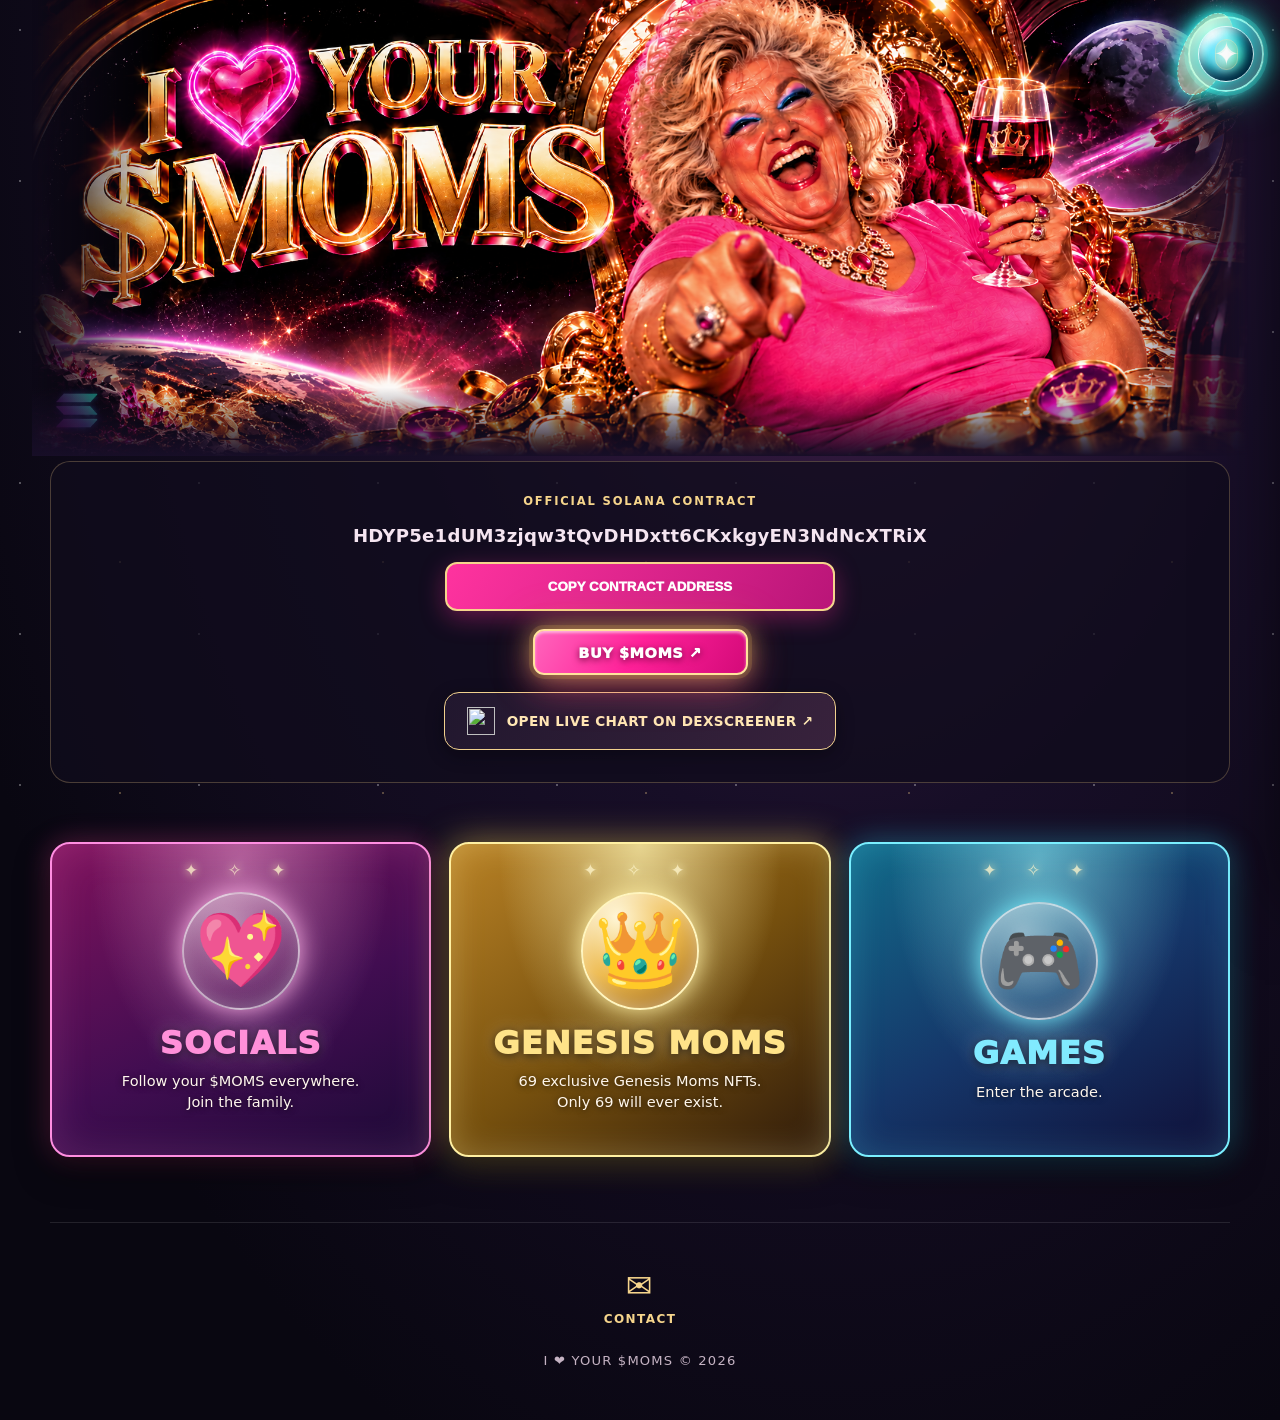
==== commit 108c567d: "Launch approved MOMS 2.0 index.html" ====
--- a/index.html
+++ b/index.html
@@ -1,266 +1,177 @@
-<!DOCTYPE html>
-<html lang="en">
-<head>
-  <link rel="icon" type="image/png" href="/favicon.png">
-  <meta charset="UTF-8">
-  <meta name="viewport" content="width=device-width, initial-scale=1.0">
-  <meta name="description" content="The official Your $MOMS website.">
-  <title>Your $MOMS</title>
-  <link rel="stylesheet" href="/style.css">
-  <link rel="stylesheet" href="/badges.css?v=1">
-<style id="vault-v17-fix">
-  .badge-earned{display:none!important}
-  .badge-card{display:flex!important;flex-direction:column!important;align-items:center!important}
-  .badge-seal{margin:0 auto 15px!important}
-  .badge-card h3,.badge-card p{text-align:center!important;margin-left:auto!important;margin-right:auto!important}
-  .badges-fab{display:grid!important;place-items:center!important;padding:0!important}
-  .badges-fab-trophy{
-    position:absolute!important;inset:0!important;width:100%!important;height:100%!important;
-    display:grid!important;place-items:center!important;margin:0!important;transform:none!important;
-    font-size:0!important;line-height:1!important;
-  }
-  .trophy-glyph{
-    display:block!important;font-size:3.35rem!important;line-height:1!important;
-    transform:translate(0,-1px)!important;
-    filter:drop-shadow(0 2px 2px #000) drop-shadow(0 0 8px #ffdf61aa);
-  }  @media(max-width:560px){
-    .trophy-glyph{font-size:3rem!important}
-  }
-
-  .legend-badge-card{
-    width:100%!important;
-    max-width:none!important;
-    height:auto!important;
-    aspect-ratio:auto!important;
-    min-height:150px!important;
-    display:grid!important;
-    grid-template-columns:86px minmax(0,1fr)!important;
-    align-items:center!important;
-    justify-content:initial!important;
-    text-align:left!important;
-    margin:0 0 22px!important;
-    border-radius:22px!important;
-  }
-  .legend-badge-card > div:last-child{
-    display:block!important;
-    text-align:left!important;
-  }
-
-  .legend-wide{
-    box-sizing:border-box!important;
-    width:100%!important;
-    height:170px!important;
-    min-height:170px!important;
-    max-height:170px!important;
-    aspect-ratio:unset!important;
-    display:grid!important;
-    grid-template-columns:92px minmax(0,1fr)!important;
-    grid-template-rows:1fr!important;
-    flex-direction:initial!important;
-    align-items:center!important;
-    justify-items:stretch!important;
-    gap:18px!important;
-    padding:22px!important;
-    margin:0 0 22px!important;
-    text-align:left!important;
-  }
-  .legend-wide > div:last-child{display:block!important;text-align:left!important}
-  @media(max-width:560px){
-    .legend-wide{
-      height:155px!important;min-height:155px!important;max-height:155px!important;
-      grid-template-columns:70px minmax(0,1fr)!important;
-      gap:13px!important;padding:16px!important;
-    }
-  }
-</style>
-</head>
-
-<body>
-
-  <div class="floating-world" id="floatingWorld" aria-hidden="true"></div>
-  <div class="effects-layer" id="effectsLayer" aria-hidden="true"></div>
-
-  <main class="website">
-
-    <header class="banner-section">
-      <img class="banner-image" src="/images/banner.jpg" alt="MOMS laughing in her backyard with a glass of red wine">
-    </header>
-
-    <div class="ticker" aria-hidden="true"><div>YOUR MOMS IS HERE <span>✳</span> YOUR MOMS IS HERE <span>✳</span> YOUR MOMS IS HERE <span>✳</span> YOUR MOMS IS HERE <span>✳</span></div></div>
-
-    <section class="contract-section" id="contractSection" aria-labelledby="contractTitle">
-
-      <div class="gold-sparkles" aria-hidden="true">
-        <span class="sparkle s1">✦</span>
-        <span class="sparkle s2">✧</span>
-        <span class="sparkle s3">✦</span>
-        <span class="sparkle s4">✧</span>
-        <span class="sparkle s5">✦</span>
-        <span class="sparkle s6">✧</span>
-        <span class="sparkle s7">✦</span>
-        <span class="sparkle s8">✧</span>
-        <span class="sparkle s9">✦</span>
-        <span class="sparkle s10">✧</span>
-        <span class="sparkle s11">✦</span>
-        <span class="sparkle s12">✧</span>
-        <span class="sparkle s13">✦</span>
-        <span class="sparkle s14">✧</span>
-        <span class="sparkle s15">✦</span>
-        <span class="sparkle s16">✧</span>
-        <span class="sparkle s17">✦</span>
-        <span class="sparkle s18">✧</span>
-        <span class="sparkle s19">✦</span>
-        <span class="sparkle s20">✧</span>
-      </div>
-
-      <div class="contract-inner">
-
-        <div class="contract-label" id="contractTitle">
-          CONTRACT ADDRESS
-        </div>
-
-        <div class="contract-address" id="contractAddress">
-          HDYP5e1dUM3zjqw3tQvDHDxtt6CKxkgyEN3NdNcXTRiX
-        </div>
-
-        <button
-          class="contract-copy-button"
-          id="copyButton"
-          type="button"
-          aria-label="Copy contract address"
-        >
-          📋 COPY CA
-        </button>
-
-        <p class="copy-message" id="copyMessage" aria-live="polite"></p>
-
-      </div>
-
-    </section>
-
-    <nav class="main-links" aria-label="Your MOMS links">
-
-      <div class="links-intro"><h2>EXPLORE THE MOMS UNIVERSE</h2></div>
-
-      <a class="main-button mint-nft-button" href="/mint/">
-        <span class="button-sparkles" aria-hidden="true">✦ ✧ ✦</span>
-        <span class="button-text">✦ MINT GENESIS MOMS NFT ✦</span>
-      </a>
-
-      <a
-        class="main-button buy-button"
-        href="https://jup.ag/?sell=So11111111111111111111111111111111111111112&buy=HDYP5e1dUM3zjqw3tQvDHDxtt6CKxkgyEN3NdNcXTRiX"
-        target="_blank"
-        rel="noopener noreferrer"
-      >
-        <span class="button-text">BUY $MOMS</span>
-      </a>
-
-      <a
-        class="main-button chart-button"
-        href="https://dexscreener.com/search?q=HDYP5e1dUM3zjqw3tQvDHDxtt6CKxkgyEN3NdNcXTRiX"
-        target="_blank"
-        rel="noopener noreferrer"
-      >
-        <svg class="candle-art" viewBox="0 0 620 120" preserveAspectRatio="none" aria-hidden="true"><path d="M0 92H620M0 50H620M0 8H620" fill="none" stroke="#8dffc2" stroke-opacity=".13"/><g stroke="#73ffac" stroke-width="3"><path d="M55 43v55M126 24v64M197 53v51M268 25v69M339 14v65M410 37v55M481 11v70M552 0v74"/></g><g fill="#49eb8c"><rect x="44" y="60" width="22" height="27" rx="2"/><rect x="115" y="39" width="22" height="32" rx="2"/><rect x="186" y="61" width="22" height="29" rx="2"/><rect x="257" y="45" width="22" height="34" rx="2"/><rect x="328" y="26" width="22" height="39" rx="2"/><rect x="399" y="48" width="22" height="31" rx="2"/><rect x="470" y="25" width="22" height="41" rx="2"/><rect x="541" y="10" width="22" height="48" rx="2"/></g></svg><span class="button-text">DEXSCREENER</span>
-      </a>
-
-      <a class="main-button game-button" href="/game/">
-        <span class="game-emojis" aria-hidden="true">🍷 ☕ 🥂 🍷 ☕ 🥂</span><span class="button-text">PLAY MOMS WINE RUSH</span>
-      </a>
-
-      <a class="main-button socials-button" href="/socials/">
-        <span class="heart-pop heart-one" aria-hidden="true">♥</span>
-        <span class="heart-pop heart-two" aria-hidden="true">♥</span>
-        <span class="social-icons" aria-hidden="true"><span class="social-x">𝕏</span><span class="social-youtube">▶</span><span class="social-telegram">➤</span><span class="social-facebook">f</span></span><span class="button-text">SOCIALS</span>
-      </a>
-
-    </nav>
-
-    <section class="panic-section" aria-label="Summon your MOMS">
-      <div class="panic-copy"><h2>Come on, you know you want to push it!</h2></div>
-      <button class="panic-button" id="panicButton" type="button" aria-controls="panicOverlay">
-        DO NOT PUSH
-      </button>
-    </section>
-
-    <section class="live-chart-section" aria-labelledby="liveChartTitle">
-
-      <div class="chart-intro"><p>For the chart watchers.</p></div>
-
-      <div class="live-chart-heading">
-        <span class="live-dot" aria-hidden="true"></span>
-        <h2 id="liveChartTitle">LIVE $MOMS CHART</h2>
-      </div>
-
-      <div class="chart-frame">
-        <iframe
-          src="https://dexscreener.com/solana/C7saQrX3feJRESyC3ggSkCDPAKLPYrwcFuFNRcPk9wUo?embed=1&info=0&theme=dark&trades=0"
-          title="Live $MOMS trading chart"
-          loading="lazy"
-          referrerpolicy="no-referrer"
-          allowfullscreen>
-        </iframe>
-      </div>
-
-    </section>
-
-    <footer class="site-footer">
-      <div class="footer-title">💗 YOUR $MOMS © 2026</div>
-      <div class="footer-tagline">
-        Built with love, memes &amp; questionable decisions.
-      </div>
-      <a class="footer-contact" href="mailto:yourmomsonsol@gmail.com">✉️ CONTACT</a>
-    </footer>
-
-  </main>
-
-  <div
-    class="panic-overlay"
-    id="panicOverlay"
-    role="dialog"
-    aria-modal="true"
-    aria-labelledby="panicTitle"
-    aria-hidden="true"
-    hidden
-  >
-
-    <div class="panic-flash" aria-hidden="true"></div>
-    <div class="panic-stars" id="panicStars" aria-hidden="true"></div>
-
-    <div class="panic-card">
-
-      <button class="panic-close" id="panicClose" type="button" aria-label="Close MOMS event">
-        ×
-      </button>
-
-      <p class="panic-alert" id="panicAlert">MOMS ALERT</p>
-
-      <h2 id="panicTitle">
-        You pressed it? Go to your room!!
-      </h2>
-
-      <img
-        class="panic-moms"
-        src="/images/shock.jpg?v=2"
-        alt="Shocked MOMS holding red wine as chaos erupts behind her"
-      >
-
-      <p class="panic-goodbye" id="panicGoodbye">
-        She’ll be back.
-      </p>
-
-    </div>
-
-  </div>
+<!doctype html><html lang="en"><head><meta charset="utf-8"><meta name="viewport" content="width=device-width,initial-scale=1"><title>Your $MOMS</title><link rel="icon" href="/favicon.png"><link rel="stylesheet" href="/badges.css?v=1"><style>
+:root{color-scheme:dark;--gold:#f6d58c;--pink:#ff3fa9;--ink:#0c0714}*{box-sizing:border-box}html{scroll-behavior:smooth}body{margin:0;background:radial-gradient(ellipse at 65% 5%,#44204d 0%,#170e27 40%,#090711 80%);color:#fff;font-family:system-ui,-apple-system,Segoe UI,sans-serif}body:before{content:"";position:fixed;inset:0;pointer-events:none;opacity:.3;background-image:radial-gradient(1px 1px at 20px 30px,#fff 99%,transparent),radial-gradient(1px 1px at 120px 100px,#ffd68e 99%,transparent);background-size:179px 151px,263px 231px}a{color:inherit;text-decoration:none}.wrap{width:min(1180px,calc(100% - 36px));margin:auto;position:relative}.top{display:flex;align-items:center;justify-content:space-between;padding:22px 0;gap:15px}.brand{font-weight:950;letter-spacing:.06em;color:var(--gold);font-size:1.1rem}.nav{display:flex;gap:20px;font-size:.85rem;font-weight:700;color:#e8d9e6;margin-right:105px}.nav a:hover{color:var(--gold)}.hero{position:relative;overflow:hidden;border:1px solid #f5d08b4a;border-radius:28px;background:#211024;box-shadow:0 24px 85px #0009}.hero img{display:block;width:100%;height:auto;max-height:none;object-fit:contain}.hero:after{content:"";position:absolute;inset:0;pointer-events:none;box-shadow:inset 0 0 65px #10071d70}.hero-note{position:absolute;bottom:18px;left:24px;background:#0b0714b8;border:1px solid #ffdd9955;border-radius:30px;padding:9px 15px;font-size:.7rem;letter-spacing:.12em;font-weight:800}.intro{text-align:center;padding:75px 0 32px}.eyebrow{color:var(--gold);font-size:.76rem;letter-spacing:.28em;font-weight:850}.intro h1{font-size:clamp(2.5rem,6vw,5rem);line-height:1.02;margin:14px 0;letter-spacing:-.06em}.intro p{color:#d5c5d9;max-width:620px;margin:0 auto;line-height:1.7}.actions{display:flex;justify-content:center;gap:13px;flex-wrap:wrap;margin:28px 0 0}.button{display:inline-flex;align-items:center;justify-content:center;min-height:52px;padding:0 25px;border-radius:12px;font-size:.85rem;font-weight:900;letter-spacing:.05em;transition:transform .2s,box-shadow .2s}.button:hover,.card:hover{transform:translateY(-4px)}.primary{background:linear-gradient(115deg,#ff68bf,#f71a8d);box-shadow:0 8px 25px #ed26865a}.secondary{border:1px solid #d8b873;background:#ffffff0c}.section{padding:65px 0}#contract{padding:20px 0 35px}.intro{padding:16px 0 35px}.section-head{margin-bottom:26px}.section-head h2{font-size:clamp(2rem,4vw,3.2rem);letter-spacing:-.05em;margin:8px 0}.section-head p{color:#cbbdcc}.grid{display:grid;grid-template-columns:repeat(2,minmax(0,1fr));gap:18px}.card{position:relative;display:flex;flex-direction:column;min-height:225px;justify-content:flex-end;padding:29px;border-radius:20px;border:1px solid #e6c48b45;background:radial-gradient(circle at 90% 10%,#77345c88,transparent 55%),linear-gradient(135deg,#27152e,#100c1b);box-shadow:0 14px 32px #0005;transition:transform .2s,border-color .2s}.card:hover{border-color:var(--gold)}.card .icon{font-size:2.1rem;margin-bottom:auto}.card h3{font-size:1.5rem;margin:15px 0 5px}.card p{margin:0;color:#d9c5d5;font-size:.9rem;line-height:1.5}.contract{border:1px solid #e2bf8147;border-radius:20px;background:#110c1cbf;padding:24px;text-align:center}.contract strong{color:var(--gold);letter-spacing:.16em;font-size:.72rem}.address{overflow-wrap:anywhere;color:#f5e5f1;margin:16px 0;font-size:clamp(.83rem,1.7vw,1.13rem);font-weight:750;letter-spacing:.015em}.copy{cursor:pointer;border:2px solid #f5d58c;background:linear-gradient(120deg,#ff339f,#b91578);color:#fff;padding:15px 28px;border-radius:12px;font-weight:950;box-shadow:0 7px 25px #e52b8b66}.chart{width:100%;height:490px;border:1px solid #d3b07850;border-radius:18px;background:#0b0b14}.footer{padding:45px 0 65px;text-align:center;border-top:1px solid #ffffff1b;color:#baa9ba;font-size:.85rem}.footer a{color:var(--gold)}.badges-panel{z-index:10000}.badges-fab{z-index:9999}@media(max-width:680px){.nav{gap:10px;font-size:.72rem;margin-right:72px;flex-wrap:wrap;justify-content:flex-end}.top{padding:15px 0}.hero{border-radius:16px}.hero img{min-height:0;height:auto;object-fit:contain;object-position:center}.hero-note{font-size:.58rem;left:12px;bottom:10px}.intro{padding:12px 0 20px}.grid{grid-template-columns:1fr}.card{min-height:185px}.section{padding:45px 0}.chart{height:390px}}@media(prefers-reduced-motion:reduce){*,*:before,*:after{transition:none!important;animation:none!important}}
+@media(max-width:420px){.top{align-items:flex-start;flex-direction:column;gap:10px}.nav{margin-right:78px;justify-content:flex-start}.brand{font-size:.9rem}} 
+/* MOMS 2.0 — golden invitation around the main BUY button */
+.buy-inside-contract{justify-content:center;margin:22px 0 0}
+.buy-inside-contract .button.primary{position:relative;isolation:isolate;min-height:70px;min-width:min(340px,100%);padding:18px 42px;border:2px solid #ffe39c;border-radius:18px;background:linear-gradient(120deg,#ff65bc 0%,#ff2199 48%,#d40a79 100%);color:#fff;font-size:clamp(1.15rem,2.1vw,1.42rem);font-weight:950;letter-spacing:.065em;text-shadow:0 2px 7px #72073f;box-shadow:0 0 0 4px #f4c65a25,0 0 22px #ffd16e85,0 0 48px #dca73c55,0 14px 38px #ff248c65,inset 0 2px 3px #ffffff8c;transition:transform .22s ease,box-shadow .22s ease,filter .22s ease;animation:momsBuyAura 3.2s ease-in-out infinite}
+.buy-inside-contract .button.primary:hover,.buy-inside-contract .button.primary:focus-visible{transform:translateY(-5px) scale(1.045);filter:brightness(1.08);box-shadow:0 0 0 5px #ffda7a45,0 0 36px #ffdf8cdd,0 0 75px #f3b84699,0 20px 48px #ff248c99,inset 0 2px 3px #ffffff9e}
+.buy-inside-contract .button.primary:active{transform:scale(.98)}
+@keyframes momsBuyAura{0%,100%{box-shadow:0 0 0 4px #f4c65a25,0 0 20px #ffd16e85,0 0 43px #dca73c55,0 14px 38px #ff248c65,inset 0 2px 3px #ffffff8c}50%{box-shadow:0 0 0 5px #f4c65a40,0 0 32px #ffe19bb5,0 0 67px #dca73c80,0 14px 40px #ff248c75,inset 0 2px 3px #ffffff8c}}
+@media(max-width:560px){.buy-inside-contract .button.primary{min-width:min(310px,100%);min-height:66px;padding:15px 25px}}
+@media(prefers-reduced-motion:reduce){.buy-inside-contract .button.primary{animation:none}}
+
+/* Compact buy CTA, visibly inside the contract panel */
+#contract .contract{padding:28px 22px 32px;overflow:visible}
+#contract .buy-inside-contract{display:flex;justify-content:center;align-items:center;margin:18px auto 0;padding:0;width:100%}
+#contract .buy-inside-contract .button.primary{min-width:0;width:min(280px,85%);min-height:54px;padding:11px 22px;font-size:1.02rem;border-radius:12px;letter-spacing:.035em}
+#contract .copy{min-width:min(390px,100%);max-width:100%}
+#contract #copyStatus{margin:8px 0 0;min-height:0}
+@media(max-width:560px){#contract .buy-inside-contract .button.primary{min-width:0;width:min(265px,85%);min-height:52px;font-size:1rem}#contract .copy{min-width:0;width:100%}}
+
+/* Smaller BUY button — still inside the contract panel */
+#contract .buy-inside-contract .button.primary{width:min(215px,78%);min-width:0;min-height:46px;padding:9px 17px;font-size:.91rem;border-radius:11px}
+@media(max-width:560px){#contract .buy-inside-contract .button.primary{width:min(205px,78%);min-width:0;min-height:46px;font-size:.9rem}}
+
+/* Three premium destinations, ranked by importance */
+.moms-destinations{grid-template-columns:repeat(3,minmax(0,1fr));gap:18px}
+.moms-destinations .card{min-height:330px;padding:30px 25px;overflow:hidden;isolation:isolate;border-color:#f7d28b55;box-shadow:inset 0 1px #ffffff12,0 16px 42px #0008}
+.moms-destinations .card:before{content:"";position:absolute;inset:0;z-index:-1;opacity:.7;background:radial-gradient(circle at 82% 12%,#ff76ba45,transparent 49%)}
+.moms-destinations .genesis-card:before{background:radial-gradient(circle at 82% 12%,#e5b95855,transparent 55%)}
+.moms-destinations .games-card:before{background:radial-gradient(circle at 82% 12%,#9b75ff60,transparent 55%)}
+.moms-destinations .card .icon{font-size:3rem;filter:drop-shadow(0 0 14px #fbd8896b)}
+.moms-destinations .card-kicker{color:#f9d795;font-size:.7rem;letter-spacing:.17em;font-weight:900;margin-top:25px}
+.moms-destinations .card h3{font-size:clamp(1.5rem,2.3vw,2rem);letter-spacing:.025em;margin:10px 0}
+.moms-destinations .card p{min-height:3em}
+.moms-destinations .card-cta{margin-top:23px;font-size:.75rem;letter-spacing:.08em;color:#ffe1a6;font-weight:900}
+.moms-destinations .card:hover,.moms-destinations .card:focus-visible{transform:translateY(-7px);border-color:#ffdd96;box-shadow:0 18px 45px #0009,0 0 24px #f2c87938}
+.vault-fab-tooltip{position:fixed;right:95px;top:26px;z-index:9999;white-space:nowrap;padding:10px 14px;border:1px solid #f3ce8b88;border-radius:12px;background:#150d23f2;color:#ffe3a7;font-size:.73rem;font-weight:900;letter-spacing:.08em;pointer-events:none;opacity:0;transform:translateX(8px);transition:opacity .2s,transform .2s;box-shadow:0 8px 22px #0008}
+@media(hover:hover){body:has(#badgesFab:hover) .vault-fab-tooltip,body:has(#badgesFab:focus-visible) .vault-fab-tooltip{opacity:1;transform:none}}
+@media(hover:none){.vault-fab-tooltip{animation:vaultHint 4.8s ease-in-out 1}}
+@keyframes vaultHint{0%,10%{opacity:0}20%,65%{opacity:1;transform:none}85%,100%{opacity:0}}
+@media(max-width:850px){.moms-destinations{grid-template-columns:1fr}.moms-destinations .card{min-height:215px}.moms-destinations .card p{min-height:0}}
+@media(max-width:560px){.vault-fab-tooltip{right:79px;top:18px;font-size:.62rem;padding:9px}}
+@media(prefers-reduced-motion:reduce){.vault-fab-tooltip{animation:none}}
+
+/* Center and enlarge the destination icons and card content */
+.moms-destinations .card{align-items:center;justify-content:center;text-align:center;min-height:335px;padding:32px 22px}
+.moms-destinations .card .icon{font-size:clamp(5rem,8vw,7rem);line-height:1.15;margin:0 0 22px;filter:drop-shadow(0 0 22px #fbd88977);transition:transform .3s ease}
+.moms-destinations .card:hover .icon{transform:scale(1.09)}
+.moms-destinations .card h3{margin:0 0 12px}
+.moms-destinations .card p{min-height:0;max-width:270px}
+.moms-destinations .card-cta{margin-top:23px}
+@media(max-width:850px){.moms-destinations .card{min-height:310px}}
+@media(prefers-reduced-motion:reduce){.moms-destinations .card .icon{transition:none}}
+
+/* Minimal footer and clean destination cards */
+.footer{display:flex;flex-direction:column;align-items:center;gap:27px;padding:44px 0 52px}
+.footer-contact{display:flex;flex-direction:column;align-items:center;gap:7px;font-weight:850;letter-spacing:.12em;font-size:.75rem;color:var(--gold)}
+.footer-contact span:first-child{font-size:2rem;line-height:1.2}
+.footer-contact:hover,.footer-contact:focus-visible{color:#fff}
+.footer-copyright{font-size:.82rem;letter-spacing:.09em;color:#c5b3c3}
+
+/* Seamless cinematic hero: no frame, no button-like container */
+.wrap>.hero{border:0;border-radius:0;background:transparent;box-shadow:none;overflow:hidden;margin:0 -18px;isolation:isolate}
+.wrap>.hero img{display:block;width:100%;height:auto;max-height:none;object-fit:contain;mask-image:linear-gradient(to right,transparent 0%,#000 11%,#000 89%,transparent 100%);-webkit-mask-image:linear-gradient(to right,transparent 0%,#000 11%,#000 89%,transparent 100%)}
+.wrap>.hero:after{inset:0;box-shadow:none;background:linear-gradient(to bottom,transparent 75%,#170e2700 85%,#170e27 100%);pointer-events:none}
+.wrap{padding-top:0}
+#contract{padding-top:5px}
+@media(max-width:680px){.wrap>.hero{margin:0 -18px}.wrap>.hero img{mask-image:linear-gradient(to right,transparent 0%,#000 6%,#000 94%,transparent 100%);-webkit-mask-image:linear-gradient(to right,transparent 0%,#000 6%,#000 94%,transparent 100%)}}
+
+/* Keep the homepage free of headings outside the interactive panels */
+#universe{padding-top:24px}
+#chart{padding-top:28px}
+
+/* Legendary trophy: animated golden halo, lightning and sparkle */
+#badgesFab{isolation:isolate;filter:drop-shadow(0 0 16px #ffd15faa) drop-shadow(0 0 30px #ffb92777);animation:vaultFloat 3.4s ease-in-out infinite;transition:filter .25s,transform .25s}
+#badgesFab:before{content:"";position:absolute;inset:-10px;border-radius:50%;border:2px solid #ffe8a9aa;box-shadow:0 0 16px #ffd44d,0 0 33px #ffcf4777,inset 0 0 13px #ffe09b88;animation:vaultPulse 2.4s ease-in-out infinite;pointer-events:none}
+#badgesFab:after{content:"✦";position:absolute;top:-19px;right:-12px;font-size:26px;color:#fff0ad;text-shadow:0 0 9px #fff,0 0 23px #ffd400;animation:vaultSpark 1.8s ease-in-out infinite;pointer-events:none}
+#badgesFab .badges-fab-trophy{filter:drop-shadow(0 0 8px #ffe27f)}
+#badgesFab:hover,#badgesFab:focus-visible{transform:scale(1.13) rotate(-5deg);filter:drop-shadow(0 0 22px #fff0aa) drop-shadow(0 0 40px #ffb927)}
+@keyframes vaultFloat{0%,100%{translate:0 0}50%{translate:0 -5px}}
+@keyframes vaultPulse{0%,100%{opacity:.65;transform:scale(.94)}50%{opacity:1;transform:scale(1.1)}}
+@keyframes vaultSpark{0%,100%{opacity:.3;transform:scale(.75) rotate(0deg)}50%{opacity:1;transform:scale(1.2) rotate(100deg)}}
+.chart-fallback{display:block;width:max-content;max-width:100%;margin:17px auto 0;padding:13px 22px;border:1px solid #e8c87a88;border-radius:12px;background:#21142b;color:#ffe0a1;font-size:.78rem;font-weight:900;letter-spacing:.04em;text-align:center}
+.chart-fallback:hover{background:#3a2040}
+@media(prefers-reduced-motion:reduce){#badgesFab,#badgesFab:before,#badgesFab:after{animation:none!important}}
+
+#badgesFab.vault-portal{position:fixed;top:20px;right:20px;z-index:10000;width:250px;height:72px;border-radius:20px;padding:10px 14px;display:flex;align-items:center;justify-content:space-between;gap:12px;background:linear-gradient(120deg,#190b2b,#682051,#190b2b);border:2px solid #ffe1a1;box-shadow:0 0 25px #ff42bbaa,0 0 45px #f6c15d55,inset 0 0 18px #ffb8df33;filter:none;animation:portalGlow 3s ease-in-out infinite;overflow:hidden;translate:none}
+#badgesFab.vault-portal:before{content:"";position:absolute;inset:-60px auto -60px -55px;width:45px;border:0;border-radius:0;background:#fff9c477;box-shadow:0 0 26px #fff8c4;transform:rotate(25deg);animation:portalFlash 5s linear infinite}
+#badgesFab.vault-portal:after{content:"";position:absolute;inset:3px;border:1px solid #ffeab177;border-radius:15px;box-shadow:inset 0 0 13px #ffd97555;animation:none}
+#badgesFab.vault-portal .portal-gem{position:relative;z-index:1;display:grid;place-items:center;width:49px;height:49px;flex:none;border-radius:15px;background:radial-gradient(circle at 35% 25%,#fff6cb,#e6a42e 45%,#8b185e 75%);font-size:37px;color:#fff8d7;text-shadow:0 0 12px #fff;box-shadow:0 0 15px #ffd66c;animation:portalGem 4s ease-in-out infinite}
+#badgesFab.vault-portal .portal-words{position:relative;z-index:1;display:flex;flex-direction:column;text-align:left;gap:5px;white-space:nowrap}
+#badgesFab.vault-portal .portal-words small{font-size:9px;font-weight:900;letter-spacing:.18em;color:#ffd0e9}
+#badgesFab.vault-portal .portal-words strong{font-size:14px;letter-spacing:.05em;color:#ffefb8;text-shadow:0 0 10px #ffca79}
+#badgesFab.vault-portal .portal-arrow{position:relative;z-index:1;font-size:29px;color:#ffe2a0}
+#badgesFab.vault-portal:hover,#badgesFab.vault-portal:focus-visible{transform:scale(1.06);filter:none;box-shadow:0 0 40px #ff42bb,0 0 55px #ffd36f99}
+@keyframes portalGlow{0%,100%{box-shadow:0 0 18px #ff42bb77,0 0 25px #f6c15d33}50%{box-shadow:0 0 33px #ff42bbbb,0 0 45px #f6c15d88}}
+@keyframes portalFlash{0%,15%{left:-65px}45%,100%{left:320px}}
+@keyframes portalGem{0%,100%{transform:rotate(-12deg) scale(.94)}50%{transform:rotate(12deg) scale(1.08)}}
+@media(max-width:600px){#badgesFab.vault-portal{top:10px;right:10px;width:190px;height:59px;padding:7px;gap:7px;border-radius:16px}#badgesFab.vault-portal .portal-gem{width:41px;height:41px;font-size:29px}#badgesFab.vault-portal .portal-words strong{font-size:11px}#badgesFab.vault-portal .portal-words small{font-size:8px}#badgesFab.vault-portal .portal-arrow{font-size:23px}}
+@media(prefers-reduced-motion:reduce){#badgesFab.vault-portal,#badgesFab.vault-portal:before,#badgesFab.vault-portal .portal-gem{animation:none!important}}
+
+/* Keep the royal banner completely unobstructed: portal lives beneath it */
+.vault-portal-row{display:flex;justify-content:flex-end;margin:12px 0 0;position:relative;z-index:2}
+#badgesFab.vault-portal{position:relative!important;top:auto!important;right:auto!important;left:auto!important;bottom:auto!important;margin:0!important}
+@media(max-width:600px){.vault-portal-row{justify-content:center;margin-top:10px}}
+
+/* Crystal-ball Vault: compact fixed corner artifact, no banner-sized panel */
+#badgesFab.vault-portal{position:fixed!important;top:16px!important;right:16px!important;left:auto!important;bottom:auto!important;width:76px!important;height:76px!important;padding:7px!important;border-radius:50%!important;display:grid!important;place-items:center!important;background:radial-gradient(circle at 28% 18%,#7545a9,#230b43 63%,#0d0825)!important;border:2px solid #f6d5ff!important;box-shadow:0 0 0 4px #d57bff33,0 0 19px #cb66ff,0 0 38px #ff61d688,inset 0 0 17px #ed9aff88!important;animation:orbAura 3s ease-in-out infinite!important;overflow:visible!important;transform:none;filter:none!important;z-index:10000}
+#badgesFab.vault-portal:before{content:"";position:absolute;inset:-8px;border:1px dashed #ffc7fb;border-radius:50%;box-shadow:0 0 17px #d873ff;animation:orbRing 12s linear infinite!important;pointer-events:none}
+#badgesFab.vault-portal:after{content:"✦";position:absolute;right:-13px;top:-15px;inset:auto;background:none;font-size:25px;color:#fff4c7;text-shadow:0 0 8px white,0 0 17px #ffb2f6;animation:orbSpark 2.2s ease-in-out infinite!important;pointer-events:none}
+#badgesFab.vault-portal .crystal-orb{position:relative;display:block;width:56px;height:56px;border-radius:50%;background:radial-gradient(ellipse at 28% 20%,#fff9ff 0%,#d2b7ff 10%,#9c65eb 25%,#6035ae 46%,#2a135e 73%,#0b092c 100%);border:1px solid #e7d6ff;box-shadow:inset -8px -10px 14px #08072fbb,inset 5px 5px 9px #ffffff88,0 0 16px #ca84ff;overflow:hidden}
+#badgesFab.vault-portal .orb-nebula{position:absolute;inset:9px;border-radius:50%;background:conic-gradient(from 20deg,#fa8bff66,#8eebff99,#e9b5ff66,#7c38e7bb,#fa8bff66);filter:blur(5px);animation:orbRing 7s linear infinite!important}
+#badgesFab.vault-portal .orb-glint{position:absolute;inset:0;display:grid;place-items:center;font-size:32px;color:#fff8ff;text-shadow:0 0 8px white,0 0 17px #e7b4ff;animation:orbSpark 3s ease-in-out infinite!important}
+#badgesFab.vault-portal:hover,#badgesFab.vault-portal:focus-visible{transform:scale(1.12)!important;box-shadow:0 0 0 5px #e8aaff66,0 0 35px #e0a5ff,0 0 60px #ff67e4!important}
+@keyframes orbAura{0%,100%{box-shadow:0 0 0 4px #d57bff33,0 0 19px #cb66ff,0 0 38px #ff61d688,inset 0 0 17px #ed9aff88}50%{box-shadow:0 0 0 7px #d57bff22,0 0 28px #e2aaff,0 0 51px #ff61d6bb,inset 0 0 22px #ed9affaa}}
+@keyframes orbRing{to{transform:rotate(360deg)}}
+@keyframes orbSpark{0%,100%{opacity:.5;scale:.75}50%{opacity:1;scale:1.15}}
+@media(max-width:600px){#badgesFab.vault-portal{top:10px!important;right:10px!important;width:61px!important;height:61px!important;padding:5px!important}#badgesFab.vault-portal .crystal-orb{width:46px;height:46px}#badgesFab.vault-portal .orb-glint{font-size:26px}}
+@media(prefers-reduced-motion:reduce){#badgesFab.vault-portal,#badgesFab.vault-portal:before,#badgesFab.vault-portal:after,#badgesFab.vault-portal .orb-nebula,#badgesFab.vault-portal .orb-glint{animation:none!important}}
+
+/* Vault crystal — deliberately contrasting icy cyan, aurora green and white */
+#badgesFab.vault-portal{background:radial-gradient(circle at 28% 18%,#d8ffff,#007c9a 46%,#032c46 77%,#001522)!important;border-color:#a7fff3!important;box-shadow:0 0 0 4px #46fff044,0 0 24px #36f9ff,0 0 46px #00f6a888,inset 0 0 18px #c6ffff99!important;animation:iceAura 3s ease-in-out infinite!important}
+#badgesFab.vault-portal:before{border-color:#8effe9!important;box-shadow:0 0 18px #32fff2!important}
+#badgesFab.vault-portal:after{color:#ffffff!important;text-shadow:0 0 9px #fff,0 0 19px #52fff2!important}
+#badgesFab.vault-portal .crystal-orb{background:radial-gradient(ellipse at 27% 18%,#ffffff 0%,#d9ffff 10%,#79faff 25%,#00b8cc 48%,#005c7e 70%,#002439 100%)!important;border-color:#dcffff!important;box-shadow:inset -8px -10px 15px #002339cc,inset 5px 5px 10px #ffffffbb,0 0 20px #64fff2!important}
+#badgesFab.vault-portal .orb-nebula{background:conic-gradient(from 20deg,#b8fff988,#46ffcbbb,#ffffff99,#36cfffbb,#b8fff988)!important}
+#badgesFab.vault-portal .orb-glint{color:#ffffff!important;text-shadow:0 0 8px white,0 0 19px #67ffe5!important}
+#badgesFab.vault-portal:hover,#badgesFab.vault-portal:focus-visible{box-shadow:0 0 0 5px #7ffffc88,0 0 40px #46fff2,0 0 68px #00ffb8!important}
+@keyframes iceAura{0%,100%{box-shadow:0 0 0 4px #46fff044,0 0 24px #36f9ff,0 0 46px #00f6a888,inset 0 0 18px #c6ffff99}50%{box-shadow:0 0 0 8px #46fff022,0 0 38px #8bffff,0 0 65px #00ffb8cc,inset 0 0 23px #e0ffffbb}}
+
+/* Destination cards: jewel-tone identity, oversized icon medallions, kinetic light */
+.moms-destinations .card{min-height:315px!important;padding:30px 18px!important;justify-content:center;gap:0;border-width:2px!important;transition:transform .3s ease,box-shadow .3s ease,filter .3s ease!important}
+.moms-destinations .social-card{background:radial-gradient(ellipse at 50% 6%,#ffb5e077,transparent 56%),linear-gradient(155deg,#7f135d,#410d51 56%,#1b0a35)!important;border-color:#ff8ee1!important;box-shadow:0 14px 32px #0008,0 0 28px #ff4ca155,inset 0 0 40px #ff84d02c!important}
+.moms-destinations .genesis-card{background:radial-gradient(ellipse at 50% 0%,#fff6b6bb,transparent 53%),linear-gradient(145deg,#b98226,#76500e 52%,#2e1a0b)!important;border-color:#fff0a2!important;box-shadow:0 14px 32px #0008,0 0 34px #fbd65c88,inset 0 0 32px #fff0a644!important}
+.moms-destinations .games-card{background:radial-gradient(ellipse at 50% 5%,#a1f9ff88,transparent 56%),linear-gradient(150deg,#126b8a,#153669 52%,#100f37)!important;border-color:#7aefff!important;box-shadow:0 14px 32px #0008,0 0 30px #38d8ff66,inset 0 0 35px #60eaff33!important}
+.moms-destinations .card:before{content:"";position:absolute;inset:-65% -45%;background:linear-gradient(110deg,transparent 38%,#ffffff24 49%,transparent 59%);transform:translateX(-100%) rotate(12deg);transition:transform .7s ease;pointer-events:none;z-index:0}
+.moms-destinations .card:hover:before,.moms-destinations .card:focus-visible:before{transform:translateX(100%) rotate(12deg)}
+.moms-destinations .card:after{content:"✦       ✧       ✦";position:absolute;top:16px;left:0;right:0;font-size:17px;letter-spacing:12px;color:#fff6ccbb;text-shadow:0 0 10px #fff8c0;pointer-events:none}
+.moms-destinations .card>*{position:relative;z-index:1}
+.moms-destinations .card .icon{display:grid!important;place-items:center;width:118px;height:118px;flex:none;margin:5px 0 14px!important;border-radius:50%;font-size:4.6rem!important;background:radial-gradient(circle at 35% 25%,#ffffff66,#ffffff0b 60%,#00000022);border:2px solid #ffffff99;box-shadow:inset 0 4px 18px #ffffff3d,0 0 23px #ffffff66,0 8px 19px #0005;filter:none!important;animation:cardIconHover 3.7s ease-in-out infinite}
+.moms-destinations .genesis-card .icon{background:radial-gradient(circle at 30% 20%,#fff7d8,#edb849 50%,#86500d);border-color:#fff5bf;box-shadow:0 0 25px #fff1a5,inset 0 0 18px #ffffff77}
+.moms-destinations .social-card .icon{box-shadow:0 0 26px #ffb4e9,inset 0 0 20px #ffffff55}
+.moms-destinations .games-card .icon{box-shadow:0 0 26px #79f3ff,inset 0 0 20px #ffffff55}
+.moms-destinations .card h3{font-size:clamp(1.65rem,2.5vw,2.2rem)!important;font-weight:1000;line-height:1.05;letter-spacing:.035em;text-shadow:0 2px 10px #0009,0 0 19px #ffffff44;margin:3px 0 10px!important}
+.moms-destinations .card p{font-size:.91rem;line-height:1.45;color:#fff7ed!important;text-shadow:0 1px 6px #000a;max-width:265px;margin:0!important}
+.moms-destinations .card:hover,.moms-destinations .card:focus-visible{transform:translateY(-9px) scale(1.025)!important;filter:brightness(1.15);box-shadow:0 18px 40px #000a,0 0 43px currentColor!important}
+.moms-destinations .social-card{color:#ff90d9}.moms-destinations .genesis-card{color:#ffe389}.moms-destinations .games-card{color:#81eaff}
+@keyframes cardIconHover{0%,100%{translate:0 0}50%{translate:0 -6px}}
+@media(max-width:850px){.moms-destinations .card{min-height:255px!important;padding:24px 16px!important}.moms-destinations .card .icon{width:100px;height:100px;font-size:4rem!important;margin-bottom:12px!important}.moms-destinations .card:after{top:9px;font-size:13px}}
+@media(prefers-reduced-motion:reduce){.moms-destinations .card .icon{animation:none!important}}
+
+/* Make crystal ball reliably clickable above every visual effect */
+#badgesFab.vault-portal{pointer-events:auto!important;cursor:pointer!important;z-index:10010!important;touch-action:manipulation}
+#badgesFab.vault-portal *,#badgesFab.vault-portal:before,#badgesFab.vault-portal:after{pointer-events:none!important}
+.badges-backdrop{z-index:10011!important}.badges-panel{z-index:10012!important}
+
+.vault-readonly-notice{display:flex;flex-direction:column;gap:10px;text-align:center;margin:22px auto 18px;padding:17px 16px;max-width:430px;border:1px solid #7bead18c;border-radius:16px;background:linear-gradient(145deg,#0c3936bb,#13202cdd);box-shadow:inset 0 0 22px #2cf3cf12}
+.vault-readonly-notice strong{font-size:.85rem;letter-spacing:.08em;color:#a8fff0}
+.vault-readonly-notice span{font-size:.83rem;line-height:1.5;color:#f2f7f5}
+.vault-readonly-notice b{font-size:.78rem;line-height:1.5;color:#d2ffe9}
+
+/* Reliable mobile chart access: avoid a third-party iframe stuck on Loading pair in privacy browsers. */
+.chart-mobile-access{display:none}
+@media(max-width:680px){#chart .chart{display:none}#chart .chart-mobile-access{display:flex;flex-direction:column;align-items:center;justify-content:center;gap:13px;min-height:210px;padding:30px 22px;border:1px solid #d3b07880;border-radius:20px;background:linear-gradient(145deg,#26142f,#100c1b);text-align:center;color:#f7dfad;box-shadow:inset 0 0 32px #b9735b13}#chart .chart-mobile-icon{font-size:3rem}#chart .chart-mobile-access strong{font-size:1.2rem;letter-spacing:.08em}#chart .chart-mobile-access p{max-width:290px;margin:0;color:#dcc6dc;font-size:.9rem;line-height:1.55}#chart .chart-fallback{width:100%;max-width:370px;padding:17px 16px;border:2px solid #ffe39c;background:linear-gradient(120deg,#9d236f,#542045);color:#fff2c8;font-size:.85rem}}
+
+/* One direct DexScreener action below BUY $MOMS, replacing the unreliable embedded chart. */
+.dex-launch{display:flex;align-items:center;justify-content:center;gap:12px;width:max-content;max-width:100%;min-height:56px;margin:17px auto 0;padding:14px 22px;border:1px solid #f1d18e;border-radius:15px;background:linear-gradient(120deg,#21172e,#38223c);color:#ffe8b5;font-size:.85rem;font-weight:900;letter-spacing:.025em;text-align:center;text-decoration:none;box-shadow:0 5px 18px #0005;transition:transform .2s,box-shadow .2s}
+.dex-launch:hover,.dex-launch:focus-visible{transform:translateY(-2px);box-shadow:0 8px 25px #dcb56c44}
+.dex-launch-logo{width:28px;height:28px;flex:none;object-fit:contain}
+@media(max-width:420px){.dex-launch{font-size:.73rem;padding:14px 12px;gap:9px}.dex-launch-logo{width:24px;height:24px}}
+</style></head><body><div class="wrap"><section class="hero"><img src="/itsmoms2point0youmofo/moms2-banner-final.png.png?banner=final-20261015" alt="Royal Moms laughing on her golden throne, holding red wine beneath the I love your MOMS headline" fetchpriority="high"></section><section class="section" id="contract"><div class="contract"><strong>OFFICIAL SOLANA CONTRACT</strong><div class="address" id="ca">HDYP5e1dUM3zjqw3tQvDHDxtt6CKxkgyEN3NdNcXTRiX</div><button class="copy" id="copyCa">COPY CONTRACT ADDRESS</button><p id="copyStatus" aria-live="polite"></p><div class="actions buy-inside-contract"><a class="button primary" href="https://jup.ag/?sell=So11111111111111111111111111111111111111112&buy=HDYP5e1dUM3zjqw3tQvDHDxtt6CKxkgyEN3NdNcXTRiX" target="_blank" rel="noopener noreferrer">BUY $MOMS ↗</a></div><a class="dex-launch" href="https://dexscreener.com/solana/C7saQrX3feJRESyC3ggSkCDPAKLPYrwcFuFNRcPk9wUo" target="_blank" rel="noopener noreferrer"><img class="dex-launch-logo" src="https://dexscreener.com/favicon.png" alt="" loading="lazy"><span>OPEN LIVE CHART ON DEXSCREENER ↗</span></a></div></section><section class="section" id="universe"><div class="grid moms-destinations"><a class="card social-card" href="/socials/"><span class="icon" aria-hidden="true">💖</span><h3>SOCIALS</h3><p>Follow your $MOMS everywhere. Join the family.</p></a><a class="card genesis-card" href="/mint/"><span class="icon" aria-hidden="true">👑</span><h3>GENESIS MOMS</h3><p>69 exclusive Genesis Moms NFTs. Only 69 will ever exist.</p></a><a class="card games-card" href="/arcade/"><span class="icon" aria-hidden="true">🎮</span><h3>GAMES</h3><p>Enter the arcade.</p></a></div></section><footer class="footer"><a class="footer-contact" href="mailto:yourmomsonsol@gmail.com" aria-label="Contact Your Moms by email"><span aria-hidden="true">✉️</span><span>CONTACT</span></a><div class="footer-copyright">I ❤️ YOUR $MOMS © 2026</div></footer></div>
   <!-- $MOMS LEGACY VAULT -->
-  <button class="badges-fab" id="badgesFab" aria-label="Open The Legacy Vault" aria-expanded="false">
-    <span class="vault-electricity vault-electricity-a" aria-hidden="true"></span>
-    <span class="vault-electricity vault-electricity-b" aria-hidden="true"></span>
-    <span class="vault-electricity vault-electricity-c" aria-hidden="true"></span>
-    <span class="badges-fab-trophy" aria-hidden="true"><span class="trophy-glyph">🏆</span></span>
-  </button>
-  <div class="badges-backdrop" id="badgesBackdrop" hidden></div>
+  
+  <button class="badges-fab vault-portal" id="badgesFab" type="button" aria-label="Open The Legacy Vault" aria-expanded="false"><span class="crystal-orb" aria-hidden="true"><span class="orb-nebula"></span><span class="orb-glint">✧</span></span></button><div class="badges-backdrop" id="badgesBackdrop" hidden></div>
   <aside class="badges-panel" id="badgesPanel" aria-hidden="true" aria-labelledby="badgesTitle">
     <div class="badges-panel-inner">
       <button class="badges-close" id="badgesClose" type="button" aria-label="Close badges">×</button>
@@ -271,8 +182,8 @@
         <div class="vault-connect-icon" aria-hidden="true">🏆</div>
         <h3>WHAT HAS YOUR WALLET EARNED?</h3>
         <p>Connect your wallet to open your Vault and reveal the badges hidden in your $MOMS history.</p>
+        <div class="vault-readonly-notice" role="note"><strong>🔒 READ-ONLY WALLET CONNECTION</strong><span>We check your public wallet address, $MOMS holdings, and transaction history to discover your badges.</span><b>No transactions. No signatures requested by the Vault. No access to your funds.</b></div>
         <button class="vault-connect-button" id="vaultConnectButton" type="button">CONNECT WALLET</button>
-        <p class="badges-footnote">Read-only connection. The Legacy Vault only uses your public wallet address to check your $MOMS history and Genesis Moms. It cannot access your funds or make transactions.</p>
         <p class="vault-connect-message" id="vaultConnectMessage" aria-live="polite"></p>
       </div>
 
@@ -406,7 +317,7 @@
     }
   }
   if (fab && panel && close && backdrop) {
-    fab.onclick=openBadges; close.onclick=closeBadges; backdrop.onclick=closeBadges;
+    fab.addEventListener('click',function(event){event.preventDefault();openBadges();}); close.onclick=closeBadges; backdrop.onclick=closeBadges;
     document.addEventListener('keydown',function(e){if(e.key==='Escape')closeBadges();});
   }
   if (connectButton) connectButton.onclick=connectWallet;
@@ -414,11 +325,5 @@
 })();
 </script>
 
-  <script
-    data-goatcounter="https://yourmoms.goatcounter.com/count"
-    async
-    src="//gc.zgo.at/count.js">
-  </script>
-
-</body>
-</html>
+
+<script>document.getElementById('copyCa').addEventListener('click',async function(){try{await navigator.clipboard.writeText(document.getElementById('ca').textContent.trim());document.getElementById('copyStatus').textContent='Copied!'}catch(e){document.getElementById('copyStatus').textContent='Please select and copy the address above.'}});</script></body></html>
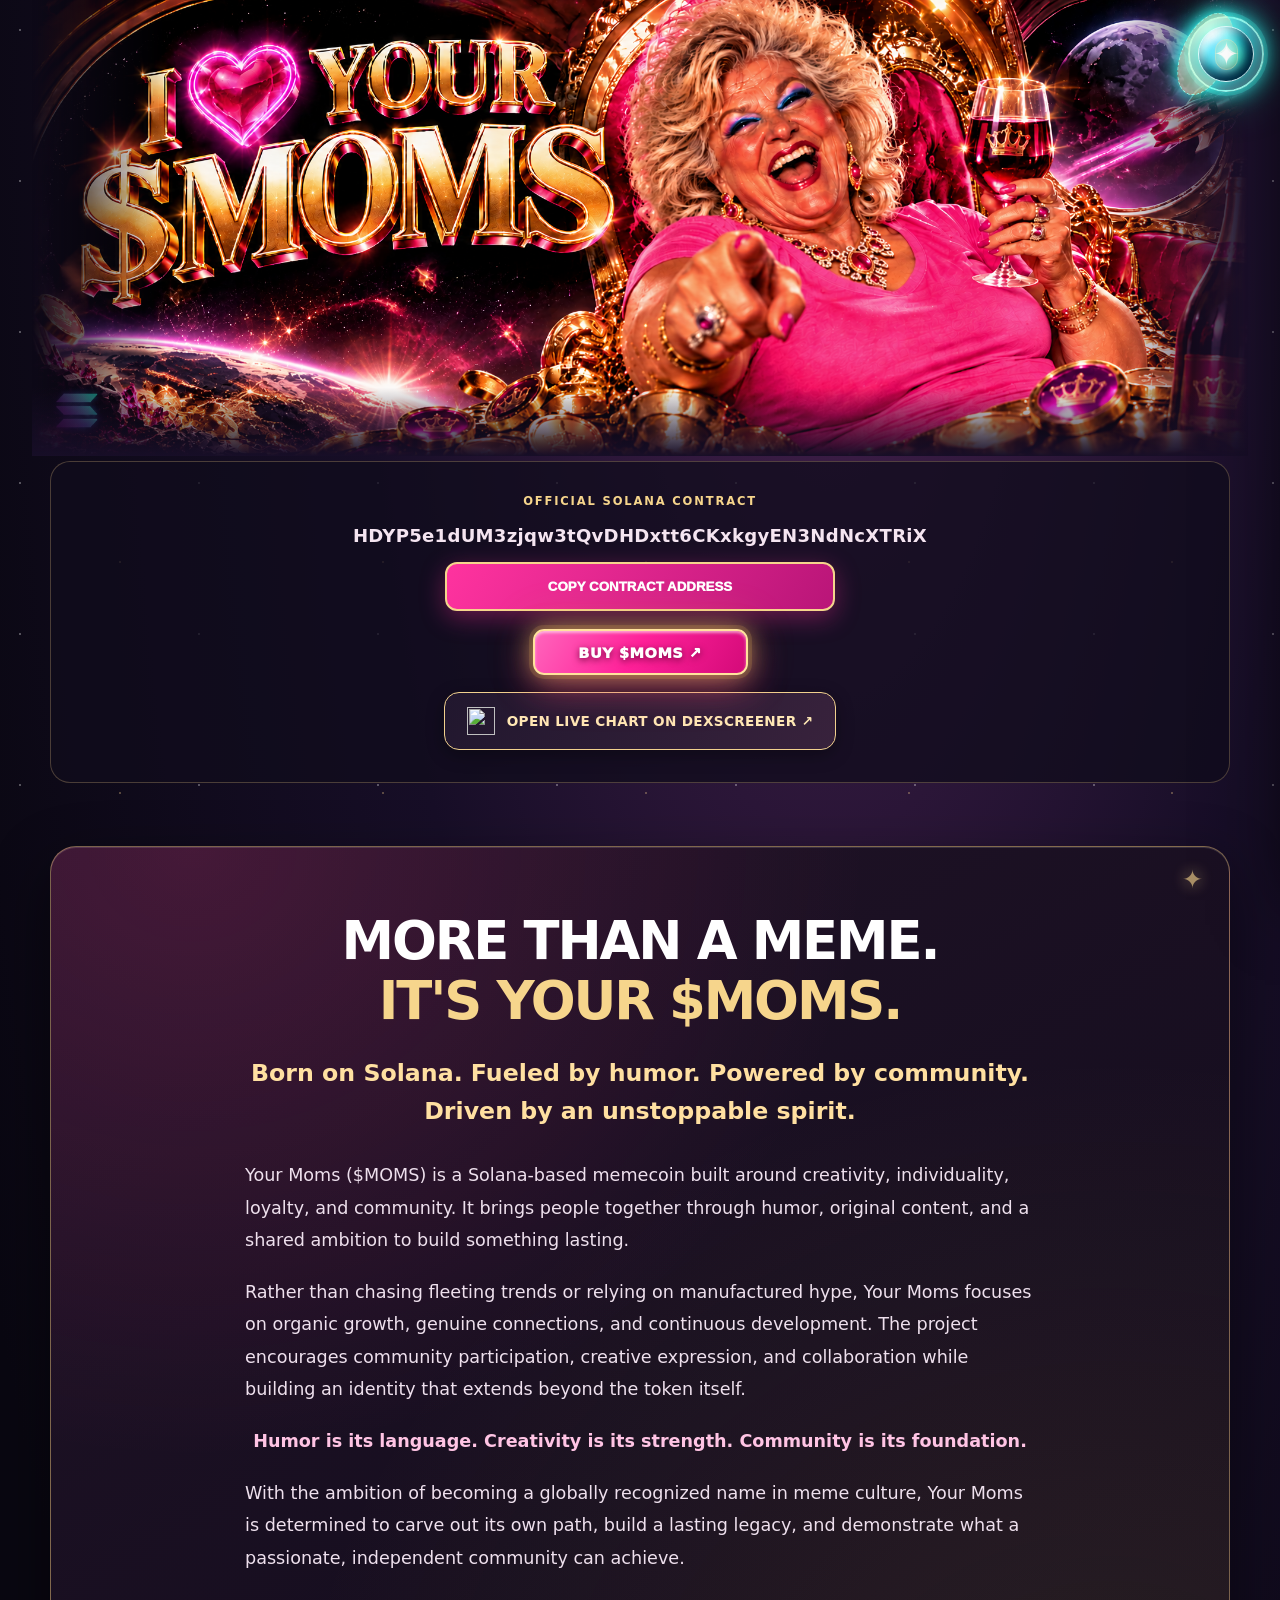
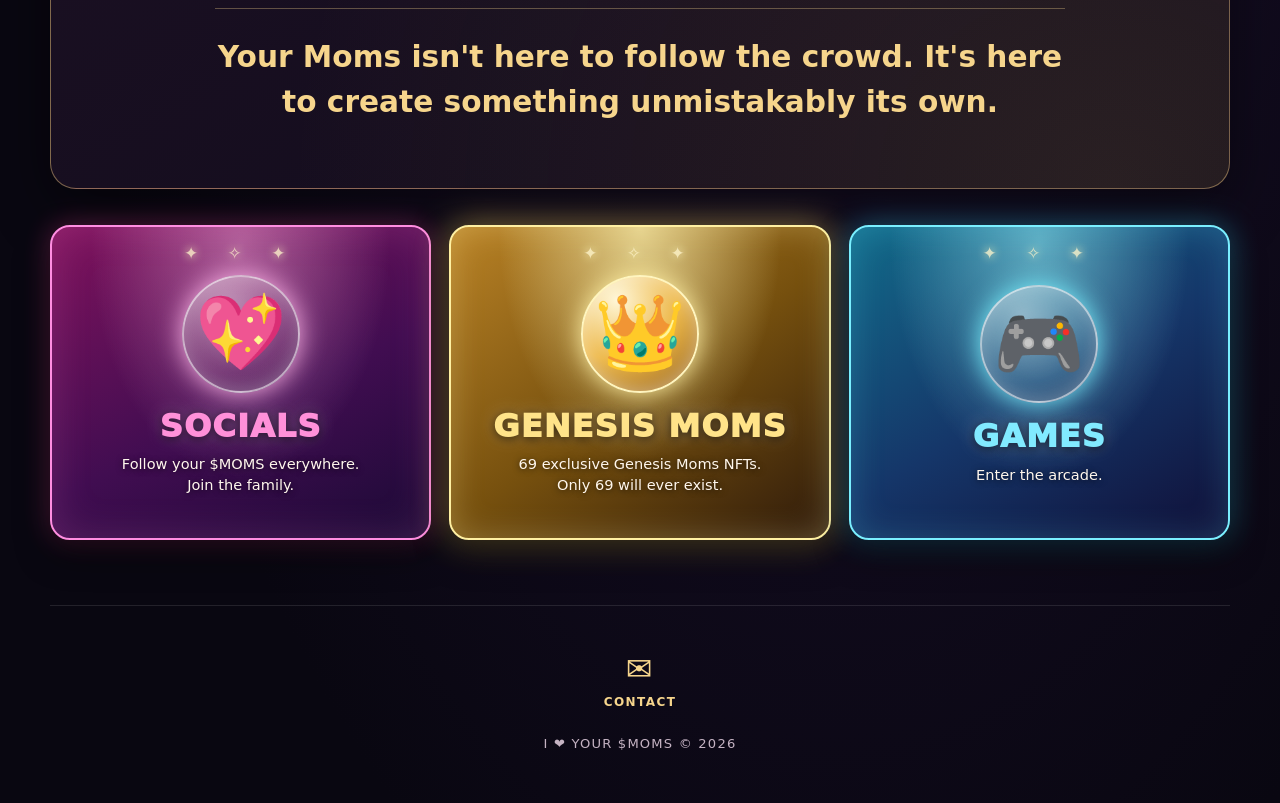
==== commit c5d1b7f6: "Add full About MOMS story to homepage" ====
--- a/index.html
+++ b/index.html
@@ -168,7 +168,19 @@
 .dex-launch:hover,.dex-launch:focus-visible{transform:translateY(-2px);box-shadow:0 8px 25px #dcb56c44}
 .dex-launch-logo{width:28px;height:28px;flex:none;object-fit:contain}
 @media(max-width:420px){.dex-launch{font-size:.73rem;padding:14px 12px;gap:9px}.dex-launch-logo{width:24px;height:24px}}
-</style></head><body><div class="wrap"><section class="hero"><img src="/itsmoms2point0youmofo/moms2-banner-final.png.png?banner=final-20261015" alt="Royal Moms laughing on her golden throne, holding red wine beneath the I love your MOMS headline" fetchpriority="high"></section><section class="section" id="contract"><div class="contract"><strong>OFFICIAL SOLANA CONTRACT</strong><div class="address" id="ca">HDYP5e1dUM3zjqw3tQvDHDxtt6CKxkgyEN3NdNcXTRiX</div><button class="copy" id="copyCa">COPY CONTRACT ADDRESS</button><p id="copyStatus" aria-live="polite"></p><div class="actions buy-inside-contract"><a class="button primary" href="https://jup.ag/?sell=So11111111111111111111111111111111111111112&buy=HDYP5e1dUM3zjqw3tQvDHDxtt6CKxkgyEN3NdNcXTRiX" target="_blank" rel="noopener noreferrer">BUY $MOMS ↗</a></div><a class="dex-launch" href="https://dexscreener.com/solana/C7saQrX3feJRESyC3ggSkCDPAKLPYrwcFuFNRcPk9wUo" target="_blank" rel="noopener noreferrer"><img class="dex-launch-logo" src="https://dexscreener.com/favicon.png" alt="" loading="lazy"><span>OPEN LIVE CHART ON DEXSCREENER ↗</span></a></div></section><section class="section" id="universe"><div class="grid moms-destinations"><a class="card social-card" href="/socials/"><span class="icon" aria-hidden="true">💖</span><h3>SOCIALS</h3><p>Follow your $MOMS everywhere. Join the family.</p></a><a class="card genesis-card" href="/mint/"><span class="icon" aria-hidden="true">👑</span><h3>GENESIS MOMS</h3><p>69 exclusive Genesis Moms NFTs. Only 69 will ever exist.</p></a><a class="card games-card" href="/arcade/"><span class="icon" aria-hidden="true">🎮</span><h3>GAMES</h3><p>Enter the arcade.</p></a></div></section><footer class="footer"><a class="footer-contact" href="mailto:yourmomsonsol@gmail.com" aria-label="Contact Your Moms by email"><span aria-hidden="true">✉️</span><span>CONTACT</span></a><div class="footer-copyright">I ❤️ YOUR $MOMS © 2026</div></footer></div>
+
+/* About $MOMS — full story, responsive and accessible */
+.moms-about{position:relative;margin:28px 0 12px;padding:clamp(30px,5vw,64px);border:1px solid #e9c17d78;border-radius:26px;background:radial-gradient(ellipse at 12% 0%,#ff39912a,transparent 46%),radial-gradient(ellipse at 90% 100%,#e2b4541e,transparent 55%),linear-gradient(150deg,#211327,#100b1b);box-shadow:0 20px 60px #0007,inset 0 1px #fff2;overflow:hidden}
+.moms-about:before{content:"✦";position:absolute;top:18px;right:26px;color:#f6d58c;opacity:.65;font-size:25px;text-shadow:0 0 16px #f6d58c;pointer-events:none}
+.moms-about h2{text-align:center;font-size:clamp(1.85rem,4.4vw,3.3rem);line-height:1.14;letter-spacing:-.04em;margin:0 0 24px;color:#fff}
+.moms-about h2 span{color:#f6d58c}
+.moms-about .about-lead{text-align:center;color:#ffe0a1;font-size:clamp(1.12rem,2.1vw,1.48rem);font-weight:800;line-height:1.6;max-width:850px;margin:0 auto 28px}
+.moms-about .about-copy{max-width:790px;margin:auto;color:#eee0ed;font-size:clamp(1rem,1.45vw,1.1rem);line-height:1.85}
+.moms-about .about-copy p{margin:0 0 19px}
+.moms-about .about-mantra{text-align:center;color:#ffc4e4;font-weight:800}
+.moms-about .about-finale{max-width:850px;margin:34px auto 0;padding-top:26px;border-top:1px solid #f6d58c55;text-align:center;color:#f6d58c;font-size:clamp(1.2rem,2.6vw,1.85rem);font-weight:900;line-height:1.5}
+@media(max-width:680px){.moms-about{margin:8px 0;padding:30px 20px;border-radius:18px}.moms-about .about-copy{line-height:1.75}}
+</style></head><body><div class="wrap"><section class="hero"><img src="/itsmoms2point0youmofo/moms2-banner-final.png.png?banner=final-20261015" alt="Royal Moms laughing on her golden throne, holding red wine beneath the I love your MOMS headline" fetchpriority="high"></section><section class="section" id="contract"><div class="contract"><strong>OFFICIAL SOLANA CONTRACT</strong><div class="address" id="ca">HDYP5e1dUM3zjqw3tQvDHDxtt6CKxkgyEN3NdNcXTRiX</div><button class="copy" id="copyCa">COPY CONTRACT ADDRESS</button><p id="copyStatus" aria-live="polite"></p><div class="actions buy-inside-contract"><a class="button primary" href="https://jup.ag/?sell=So11111111111111111111111111111111111111112&buy=HDYP5e1dUM3zjqw3tQvDHDxtt6CKxkgyEN3NdNcXTRiX" target="_blank" rel="noopener noreferrer">BUY $MOMS ↗</a></div><a class="dex-launch" href="https://dexscreener.com/solana/C7saQrX3feJRESyC3ggSkCDPAKLPYrwcFuFNRcPk9wUo" target="_blank" rel="noopener noreferrer"><img class="dex-launch-logo" src="https://dexscreener.com/favicon.png" alt="" loading="lazy"><span>OPEN LIVE CHART ON DEXSCREENER ↗</span></a></div></section><section class="moms-about" id="about" aria-labelledby="about-title"><h2 id="about-title">MORE THAN A MEME.<br><span>IT'S YOUR $MOMS.</span></h2><p class="about-lead">Born on Solana. Fueled by humor. Powered by community. Driven by an unstoppable spirit.</p><div class="about-copy"><p>Your Moms ($MOMS) is a Solana-based memecoin built around creativity, individuality, loyalty, and community. It brings people together through humor, original content, and a shared ambition to build something lasting.</p><p>Rather than chasing fleeting trends or relying on manufactured hype, Your Moms focuses on organic growth, genuine connections, and continuous development. The project encourages community participation, creative expression, and collaboration while building an identity that extends beyond the token itself.</p><p class="about-mantra">Humor is its language. Creativity is its strength. Community is its foundation.</p><p>With the ambition of becoming a globally recognized name in meme culture, Your Moms is determined to carve out its own path, build a lasting legacy, and demonstrate what a passionate, independent community can achieve.</p></div><p class="about-finale">Your Moms isn't here to follow the crowd. It's here to create something unmistakably its own.</p></section><section class="section" id="universe"><div class="grid moms-destinations"><a class="card social-card" href="/socials/"><span class="icon" aria-hidden="true">💖</span><h3>SOCIALS</h3><p>Follow your $MOMS everywhere. Join the family.</p></a><a class="card genesis-card" href="/mint/"><span class="icon" aria-hidden="true">👑</span><h3>GENESIS MOMS</h3><p>69 exclusive Genesis Moms NFTs. Only 69 will ever exist.</p></a><a class="card games-card" href="/arcade/"><span class="icon" aria-hidden="true">🎮</span><h3>GAMES</h3><p>Enter the arcade.</p></a></div></section><footer class="footer"><a class="footer-contact" href="mailto:yourmomsonsol@gmail.com" aria-label="Contact Your Moms by email"><span aria-hidden="true">✉️</span><span>CONTACT</span></a><div class="footer-copyright">I ❤️ YOUR $MOMS © 2026</div></footer></div>
   <!-- $MOMS LEGACY VAULT -->
   
   <button class="badges-fab vault-portal" id="badgesFab" type="button" aria-label="Open The Legacy Vault" aria-expanded="false"><span class="crystal-orb" aria-hidden="true"><span class="orb-nebula"></span><span class="orb-glint">✧</span></span></button><div class="badges-backdrop" id="badgesBackdrop" hidden></div>
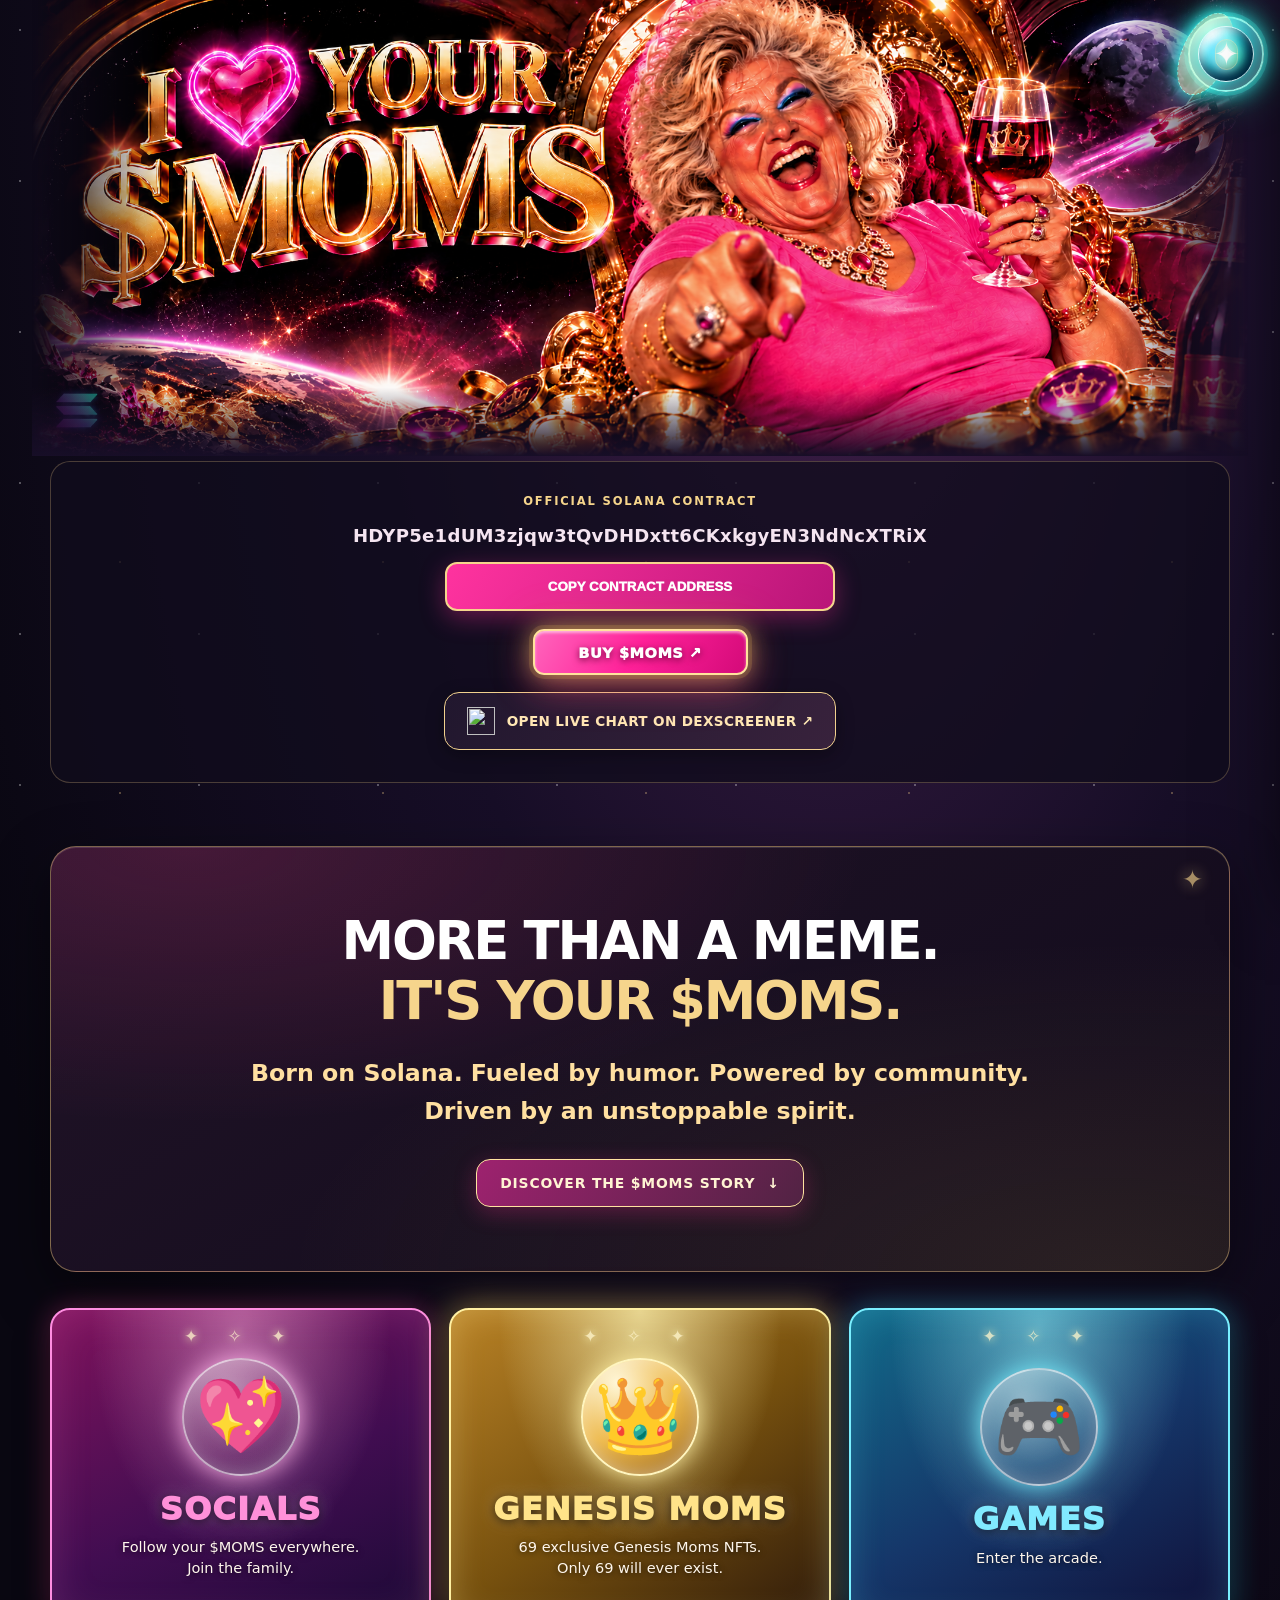
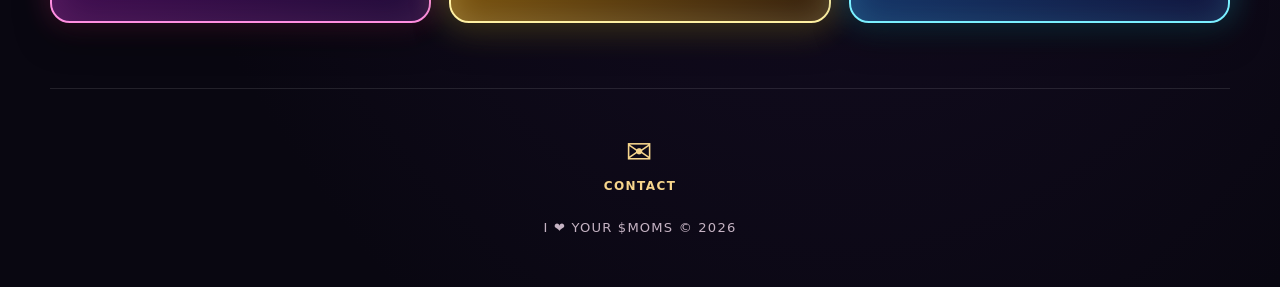
==== commit 3f618399: "Make About story expandable and add homepage SEO metadata" ====
--- a/index.html
+++ b/index.html
@@ -1,4 +1,4 @@
-<!doctype html><html lang="en"><head><meta charset="utf-8"><meta name="viewport" content="width=device-width,initial-scale=1"><title>Your $MOMS</title><link rel="icon" href="/favicon.png"><link rel="stylesheet" href="/badges.css?v=1"><style>
+<!doctype html><html lang="en"><head><meta charset="utf-8"><meta name="viewport" content="width=device-width,initial-scale=1"><title>Your $MOMS</title><meta name="description" content="Your Moms ($MOMS) is a Solana memecoin powered by humor, creativity, organic growth and community. Discover the $MOMS universe."><link rel="canonical" href="https://yourmoms.xyz/"><meta property="og:type" content="website"><meta property="og:site_name" content="Your $MOMS"><meta property="og:title" content="Your $MOMS — More Than a Meme"><meta property="og:description" content="Your Moms ($MOMS) is a Solana memecoin powered by humor, creativity, organic growth and community. Discover the $MOMS universe."><meta property="og:url" content="https://yourmoms.xyz/"><meta name="twitter:card" content="summary"><meta name="twitter:title" content="Your $MOMS — More Than a Meme"><meta name="twitter:description" content="Your Moms ($MOMS) is a Solana memecoin powered by humor, creativity, organic growth and community. Discover the $MOMS universe."><script type="application/ld+json">{"@context":"https://schema.org","@type":"Organization","name":"Your Moms ($MOMS)","url":"https://yourmoms.xyz/","description":"Your Moms ($MOMS) is a Solana memecoin powered by humor, creativity, organic growth and community. Discover the $MOMS universe.","sameAs":["https://x.com/Yourmomstoken","https://t.me/MOMS_Solana","https://www.tiktok.com/@yourmomsshow"]}</script><link rel="icon" href="/favicon.png"><link rel="stylesheet" href="/badges.css?v=1"><style>
 :root{color-scheme:dark;--gold:#f6d58c;--pink:#ff3fa9;--ink:#0c0714}*{box-sizing:border-box}html{scroll-behavior:smooth}body{margin:0;background:radial-gradient(ellipse at 65% 5%,#44204d 0%,#170e27 40%,#090711 80%);color:#fff;font-family:system-ui,-apple-system,Segoe UI,sans-serif}body:before{content:"";position:fixed;inset:0;pointer-events:none;opacity:.3;background-image:radial-gradient(1px 1px at 20px 30px,#fff 99%,transparent),radial-gradient(1px 1px at 120px 100px,#ffd68e 99%,transparent);background-size:179px 151px,263px 231px}a{color:inherit;text-decoration:none}.wrap{width:min(1180px,calc(100% - 36px));margin:auto;position:relative}.top{display:flex;align-items:center;justify-content:space-between;padding:22px 0;gap:15px}.brand{font-weight:950;letter-spacing:.06em;color:var(--gold);font-size:1.1rem}.nav{display:flex;gap:20px;font-size:.85rem;font-weight:700;color:#e8d9e6;margin-right:105px}.nav a:hover{color:var(--gold)}.hero{position:relative;overflow:hidden;border:1px solid #f5d08b4a;border-radius:28px;background:#211024;box-shadow:0 24px 85px #0009}.hero img{display:block;width:100%;height:auto;max-height:none;object-fit:contain}.hero:after{content:"";position:absolute;inset:0;pointer-events:none;box-shadow:inset 0 0 65px #10071d70}.hero-note{position:absolute;bottom:18px;left:24px;background:#0b0714b8;border:1px solid #ffdd9955;border-radius:30px;padding:9px 15px;font-size:.7rem;letter-spacing:.12em;font-weight:800}.intro{text-align:center;padding:75px 0 32px}.eyebrow{color:var(--gold);font-size:.76rem;letter-spacing:.28em;font-weight:850}.intro h1{font-size:clamp(2.5rem,6vw,5rem);line-height:1.02;margin:14px 0;letter-spacing:-.06em}.intro p{color:#d5c5d9;max-width:620px;margin:0 auto;line-height:1.7}.actions{display:flex;justify-content:center;gap:13px;flex-wrap:wrap;margin:28px 0 0}.button{display:inline-flex;align-items:center;justify-content:center;min-height:52px;padding:0 25px;border-radius:12px;font-size:.85rem;font-weight:900;letter-spacing:.05em;transition:transform .2s,box-shadow .2s}.button:hover,.card:hover{transform:translateY(-4px)}.primary{background:linear-gradient(115deg,#ff68bf,#f71a8d);box-shadow:0 8px 25px #ed26865a}.secondary{border:1px solid #d8b873;background:#ffffff0c}.section{padding:65px 0}#contract{padding:20px 0 35px}.intro{padding:16px 0 35px}.section-head{margin-bottom:26px}.section-head h2{font-size:clamp(2rem,4vw,3.2rem);letter-spacing:-.05em;margin:8px 0}.section-head p{color:#cbbdcc}.grid{display:grid;grid-template-columns:repeat(2,minmax(0,1fr));gap:18px}.card{position:relative;display:flex;flex-direction:column;min-height:225px;justify-content:flex-end;padding:29px;border-radius:20px;border:1px solid #e6c48b45;background:radial-gradient(circle at 90% 10%,#77345c88,transparent 55%),linear-gradient(135deg,#27152e,#100c1b);box-shadow:0 14px 32px #0005;transition:transform .2s,border-color .2s}.card:hover{border-color:var(--gold)}.card .icon{font-size:2.1rem;margin-bottom:auto}.card h3{font-size:1.5rem;margin:15px 0 5px}.card p{margin:0;color:#d9c5d5;font-size:.9rem;line-height:1.5}.contract{border:1px solid #e2bf8147;border-radius:20px;background:#110c1cbf;padding:24px;text-align:center}.contract strong{color:var(--gold);letter-spacing:.16em;font-size:.72rem}.address{overflow-wrap:anywhere;color:#f5e5f1;margin:16px 0;font-size:clamp(.83rem,1.7vw,1.13rem);font-weight:750;letter-spacing:.015em}.copy{cursor:pointer;border:2px solid #f5d58c;background:linear-gradient(120deg,#ff339f,#b91578);color:#fff;padding:15px 28px;border-radius:12px;font-weight:950;box-shadow:0 7px 25px #e52b8b66}.chart{width:100%;height:490px;border:1px solid #d3b07850;border-radius:18px;background:#0b0b14}.footer{padding:45px 0 65px;text-align:center;border-top:1px solid #ffffff1b;color:#baa9ba;font-size:.85rem}.footer a{color:var(--gold)}.badges-panel{z-index:10000}.badges-fab{z-index:9999}@media(max-width:680px){.nav{gap:10px;font-size:.72rem;margin-right:72px;flex-wrap:wrap;justify-content:flex-end}.top{padding:15px 0}.hero{border-radius:16px}.hero img{min-height:0;height:auto;object-fit:contain;object-position:center}.hero-note{font-size:.58rem;left:12px;bottom:10px}.intro{padding:12px 0 20px}.grid{grid-template-columns:1fr}.card{min-height:185px}.section{padding:45px 0}.chart{height:390px}}@media(prefers-reduced-motion:reduce){*,*:before,*:after{transition:none!important;animation:none!important}}
 @media(max-width:420px){.top{align-items:flex-start;flex-direction:column;gap:10px}.nav{margin-right:78px;justify-content:flex-start}.brand{font-size:.9rem}} 
 /* MOMS 2.0 — golden invitation around the main BUY button */
@@ -180,7 +180,15 @@
 .moms-about .about-mantra{text-align:center;color:#ffc4e4;font-weight:800}
 .moms-about .about-finale{max-width:850px;margin:34px auto 0;padding-top:26px;border-top:1px solid #f6d58c55;text-align:center;color:#f6d58c;font-size:clamp(1.2rem,2.6vw,1.85rem);font-weight:900;line-height:1.5}
 @media(max-width:680px){.moms-about{margin:8px 0;padding:30px 20px;border-radius:18px}.moms-about .about-copy{line-height:1.75}}
-</style></head><body><div class="wrap"><section class="hero"><img src="/itsmoms2point0youmofo/moms2-banner-final.png.png?banner=final-20261015" alt="Royal Moms laughing on her golden throne, holding red wine beneath the I love your MOMS headline" fetchpriority="high"></section><section class="section" id="contract"><div class="contract"><strong>OFFICIAL SOLANA CONTRACT</strong><div class="address" id="ca">HDYP5e1dUM3zjqw3tQvDHDxtt6CKxkgyEN3NdNcXTRiX</div><button class="copy" id="copyCa">COPY CONTRACT ADDRESS</button><p id="copyStatus" aria-live="polite"></p><div class="actions buy-inside-contract"><a class="button primary" href="https://jup.ag/?sell=So11111111111111111111111111111111111111112&buy=HDYP5e1dUM3zjqw3tQvDHDxtt6CKxkgyEN3NdNcXTRiX" target="_blank" rel="noopener noreferrer">BUY $MOMS ↗</a></div><a class="dex-launch" href="https://dexscreener.com/solana/C7saQrX3feJRESyC3ggSkCDPAKLPYrwcFuFNRcPk9wUo" target="_blank" rel="noopener noreferrer"><img class="dex-launch-logo" src="https://dexscreener.com/favicon.png" alt="" loading="lazy"><span>OPEN LIVE CHART ON DEXSCREENER ↗</span></a></div></section><section class="moms-about" id="about" aria-labelledby="about-title"><h2 id="about-title">MORE THAN A MEME.<br><span>IT'S YOUR $MOMS.</span></h2><p class="about-lead">Born on Solana. Fueled by humor. Powered by community. Driven by an unstoppable spirit.</p><div class="about-copy"><p>Your Moms ($MOMS) is a Solana-based memecoin built around creativity, individuality, loyalty, and community. It brings people together through humor, original content, and a shared ambition to build something lasting.</p><p>Rather than chasing fleeting trends or relying on manufactured hype, Your Moms focuses on organic growth, genuine connections, and continuous development. The project encourages community participation, creative expression, and collaboration while building an identity that extends beyond the token itself.</p><p class="about-mantra">Humor is its language. Creativity is its strength. Community is its foundation.</p><p>With the ambition of becoming a globally recognized name in meme culture, Your Moms is determined to carve out its own path, build a lasting legacy, and demonstrate what a passionate, independent community can achieve.</p></div><p class="about-finale">Your Moms isn't here to follow the crowd. It's here to create something unmistakably its own.</p></section><section class="section" id="universe"><div class="grid moms-destinations"><a class="card social-card" href="/socials/"><span class="icon" aria-hidden="true">💖</span><h3>SOCIALS</h3><p>Follow your $MOMS everywhere. Join the family.</p></a><a class="card genesis-card" href="/mint/"><span class="icon" aria-hidden="true">👑</span><h3>GENESIS MOMS</h3><p>69 exclusive Genesis Moms NFTs. Only 69 will ever exist.</p></a><a class="card games-card" href="/arcade/"><span class="icon" aria-hidden="true">🎮</span><h3>GAMES</h3><p>Enter the arcade.</p></a></div></section><footer class="footer"><a class="footer-contact" href="mailto:yourmomsonsol@gmail.com" aria-label="Contact Your Moms by email"><span aria-hidden="true">✉️</span><span>CONTACT</span></a><div class="footer-copyright">I ❤️ YOUR $MOMS © 2026</div></footer></div>
+
+/* Expandable story: content remains in initial HTML for crawlers */
+.moms-about .about-expand{max-width:850px;margin:0 auto}
+.moms-about .about-expand summary{display:flex;align-items:center;justify-content:center;gap:12px;width:fit-content;max-width:100%;margin:0 auto;padding:15px 23px;border:1px solid #ffe3a0;border-radius:14px;background:linear-gradient(125deg,#9e226f,#512343);color:#fff4d3;font-size:.87rem;font-weight:900;letter-spacing:.06em;cursor:pointer;list-style:none;text-align:center;box-shadow:0 6px 22px #ff319244}
+.moms-about .about-expand summary::-webkit-details-marker{display:none}
+.moms-about .about-expand summary:hover,.moms-about .about-expand summary:focus-visible{box-shadow:0 8px 28px #ff319277;outline-offset:4px}
+.moms-about .about-expand[open] summary{margin-bottom:30px}
+.moms-about .about-expand[open] summary span{transform:rotate(180deg)}
+</style></head><body><div class="wrap"><section class="hero"><img src="/itsmoms2point0youmofo/moms2-banner-final.png.png?banner=final-20261015" alt="Royal Moms laughing on her golden throne, holding red wine beneath the I love your MOMS headline" fetchpriority="high"></section><section class="section" id="contract"><div class="contract"><strong>OFFICIAL SOLANA CONTRACT</strong><div class="address" id="ca">HDYP5e1dUM3zjqw3tQvDHDxtt6CKxkgyEN3NdNcXTRiX</div><button class="copy" id="copyCa">COPY CONTRACT ADDRESS</button><p id="copyStatus" aria-live="polite"></p><div class="actions buy-inside-contract"><a class="button primary" href="https://jup.ag/?sell=So11111111111111111111111111111111111111112&buy=HDYP5e1dUM3zjqw3tQvDHDxtt6CKxkgyEN3NdNcXTRiX" target="_blank" rel="noopener noreferrer">BUY $MOMS ↗</a></div><a class="dex-launch" href="https://dexscreener.com/solana/C7saQrX3feJRESyC3ggSkCDPAKLPYrwcFuFNRcPk9wUo" target="_blank" rel="noopener noreferrer"><img class="dex-launch-logo" src="https://dexscreener.com/favicon.png" alt="" loading="lazy"><span>OPEN LIVE CHART ON DEXSCREENER ↗</span></a></div></section><section class="moms-about" id="about" aria-labelledby="about-title"><h2 id="about-title">MORE THAN A MEME.<br><span>IT'S YOUR $MOMS.</span></h2><p class="about-lead">Born on Solana. Fueled by humor. Powered by community. Driven by an unstoppable spirit.</p><details class="about-expand"><summary>DISCOVER THE $MOMS STORY <span aria-hidden="true">↓</span></summary><div class="about-copy"><p>Your Moms ($MOMS) is a Solana-based memecoin built around creativity, individuality, loyalty, and community. It brings people together through humor, original content, and a shared ambition to build something lasting.</p><p>Rather than chasing fleeting trends or relying on manufactured hype, Your Moms focuses on organic growth, genuine connections, and continuous development. The project encourages community participation, creative expression, and collaboration while building an identity that extends beyond the token itself.</p><p class="about-mantra">Humor is its language. Creativity is its strength. Community is its foundation.</p><p>With the ambition of becoming a globally recognized name in meme culture, Your Moms is determined to carve out its own path, build a lasting legacy, and demonstrate what a passionate, independent community can achieve.</p></div><p class="about-finale">Your Moms isn't here to follow the crowd. It's here to create something unmistakably its own.</p></details></section><section class="section" id="universe"><div class="grid moms-destinations"><a class="card social-card" href="/socials/"><span class="icon" aria-hidden="true">💖</span><h3>SOCIALS</h3><p>Follow your $MOMS everywhere. Join the family.</p></a><a class="card genesis-card" href="/mint/"><span class="icon" aria-hidden="true">👑</span><h3>GENESIS MOMS</h3><p>69 exclusive Genesis Moms NFTs. Only 69 will ever exist.</p></a><a class="card games-card" href="/arcade/"><span class="icon" aria-hidden="true">🎮</span><h3>GAMES</h3><p>Enter the arcade.</p></a></div></section><footer class="footer"><a class="footer-contact" href="mailto:yourmomsonsol@gmail.com" aria-label="Contact Your Moms by email"><span aria-hidden="true">✉️</span><span>CONTACT</span></a><div class="footer-copyright">I ❤️ YOUR $MOMS © 2026</div></footer></div>
   <!-- $MOMS LEGACY VAULT -->
   
   <button class="badges-fab vault-portal" id="badgesFab" type="button" aria-label="Open The Legacy Vault" aria-expanded="false"><span class="crystal-orb" aria-hidden="true"><span class="orb-nebula"></span><span class="orb-glint">✧</span></span></button><div class="badges-backdrop" id="badgesBackdrop" hidden></div>
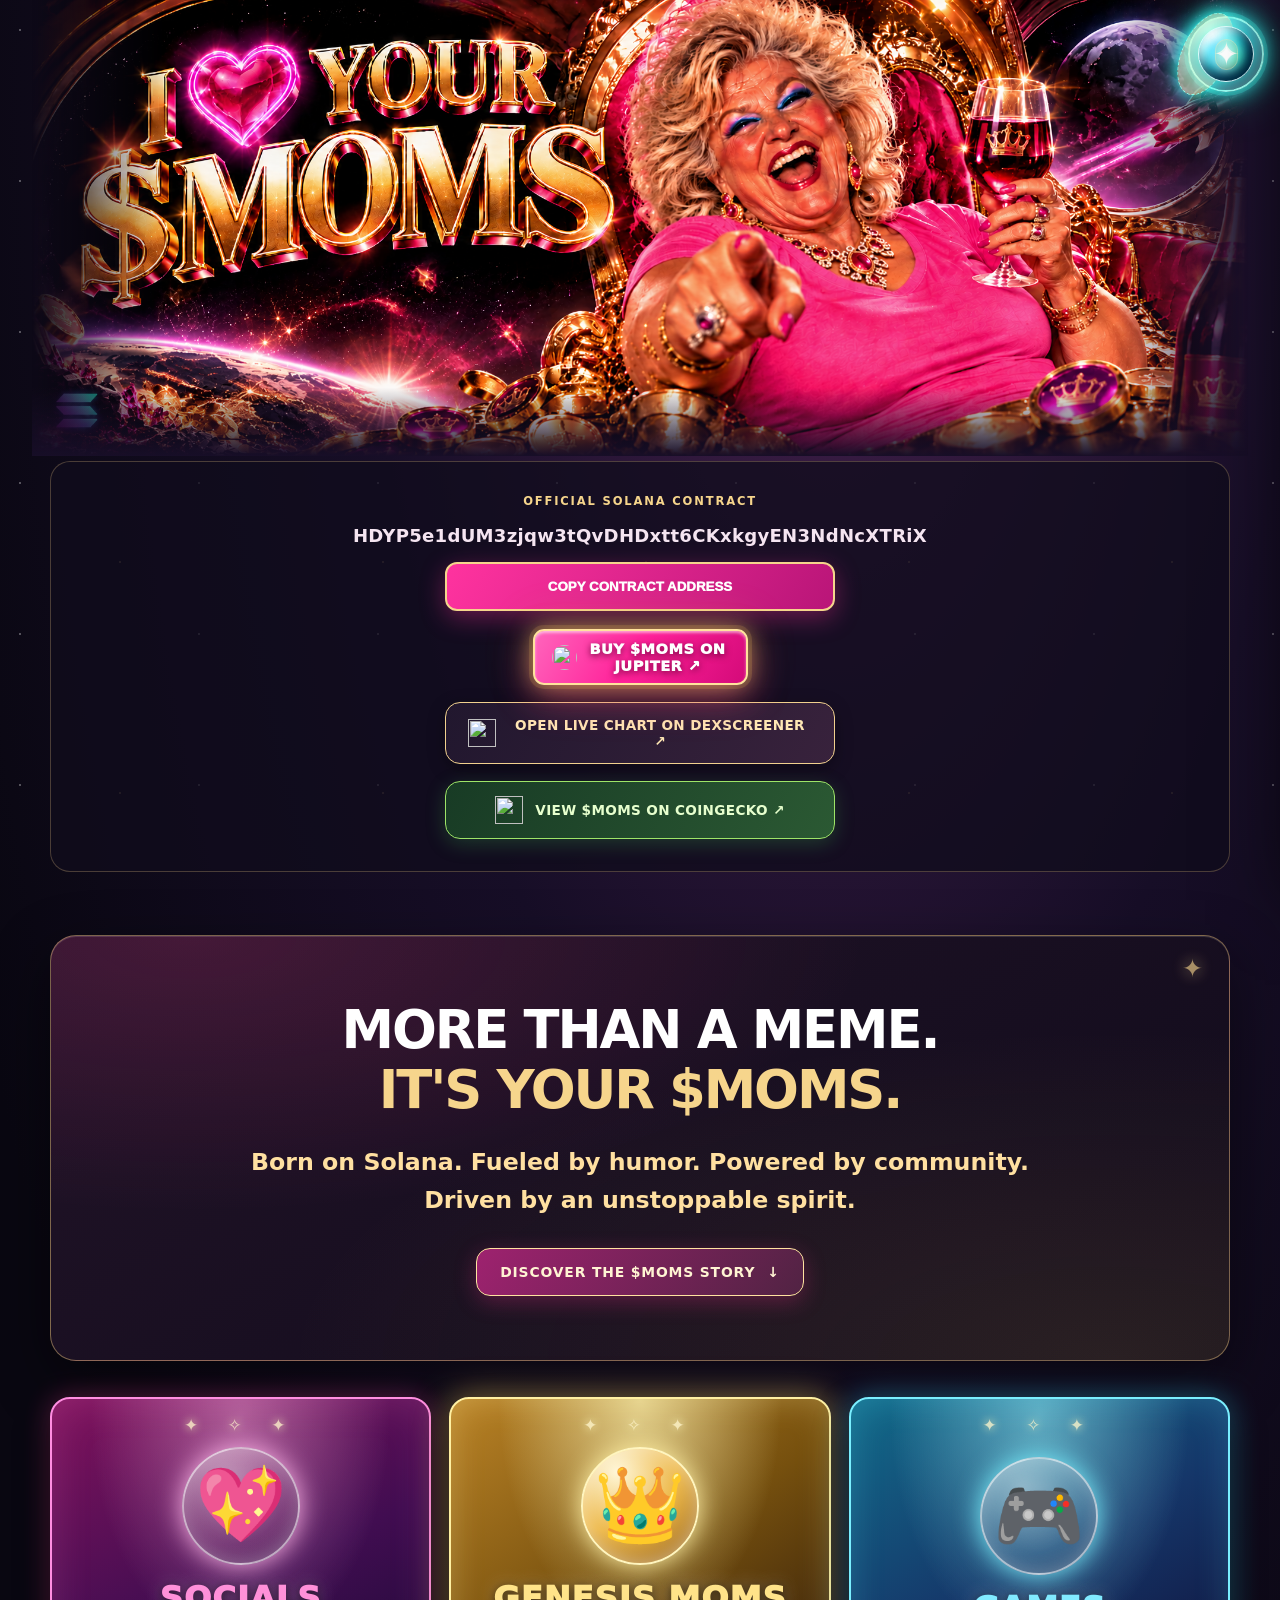
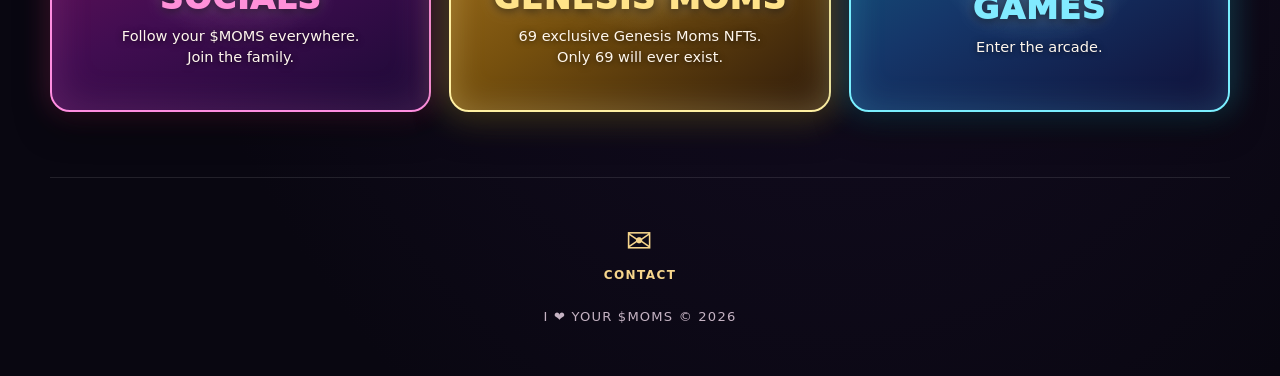
==== commit 79f559b9: "Add Jupiter branding and CoinGecko listing button to homepage" ====
--- a/index.html
+++ b/index.html
@@ -188,7 +188,16 @@
 .moms-about .about-expand summary:hover,.moms-about .about-expand summary:focus-visible{box-shadow:0 8px 28px #ff319277;outline-offset:4px}
 .moms-about .about-expand[open] summary{margin-bottom:30px}
 .moms-about .about-expand[open] summary span{transform:rotate(180deg)}
-</style></head><body><div class="wrap"><section class="hero"><img src="/itsmoms2point0youmofo/moms2-banner-final.png.png?banner=final-20261015" alt="Royal Moms laughing on her golden throne, holding red wine beneath the I love your MOMS headline" fetchpriority="high"></section><section class="section" id="contract"><div class="contract"><strong>OFFICIAL SOLANA CONTRACT</strong><div class="address" id="ca">HDYP5e1dUM3zjqw3tQvDHDxtt6CKxkgyEN3NdNcXTRiX</div><button class="copy" id="copyCa">COPY CONTRACT ADDRESS</button><p id="copyStatus" aria-live="polite"></p><div class="actions buy-inside-contract"><a class="button primary" href="https://jup.ag/?sell=So11111111111111111111111111111111111111112&buy=HDYP5e1dUM3zjqw3tQvDHDxtt6CKxkgyEN3NdNcXTRiX" target="_blank" rel="noopener noreferrer">BUY $MOMS ↗</a></div><a class="dex-launch" href="https://dexscreener.com/solana/C7saQrX3feJRESyC3ggSkCDPAKLPYrwcFuFNRcPk9wUo" target="_blank" rel="noopener noreferrer"><img class="dex-launch-logo" src="https://dexscreener.com/favicon.png" alt="" loading="lazy"><span>OPEN LIVE CHART ON DEXSCREENER ↗</span></a></div></section><section class="moms-about" id="about" aria-labelledby="about-title"><h2 id="about-title">MORE THAN A MEME.<br><span>IT'S YOUR $MOMS.</span></h2><p class="about-lead">Born on Solana. Fueled by humor. Powered by community. Driven by an unstoppable spirit.</p><details class="about-expand"><summary>DISCOVER THE $MOMS STORY <span aria-hidden="true">↓</span></summary><div class="about-copy"><p>Your Moms ($MOMS) is a Solana-based memecoin built around creativity, individuality, loyalty, and community. It brings people together through humor, original content, and a shared ambition to build something lasting.</p><p>Rather than chasing fleeting trends or relying on manufactured hype, Your Moms focuses on organic growth, genuine connections, and continuous development. The project encourages community participation, creative expression, and collaboration while building an identity that extends beyond the token itself.</p><p class="about-mantra">Humor is its language. Creativity is its strength. Community is its foundation.</p><p>With the ambition of becoming a globally recognized name in meme culture, Your Moms is determined to carve out its own path, build a lasting legacy, and demonstrate what a passionate, independent community can achieve.</p></div><p class="about-finale">Your Moms isn't here to follow the crowd. It's here to create something unmistakably its own.</p></details></section><section class="section" id="universe"><div class="grid moms-destinations"><a class="card social-card" href="/socials/"><span class="icon" aria-hidden="true">💖</span><h3>SOCIALS</h3><p>Follow your $MOMS everywhere. Join the family.</p></a><a class="card genesis-card" href="/mint/"><span class="icon" aria-hidden="true">👑</span><h3>GENESIS MOMS</h3><p>69 exclusive Genesis Moms NFTs. Only 69 will ever exist.</p></a><a class="card games-card" href="/arcade/"><span class="icon" aria-hidden="true">🎮</span><h3>GAMES</h3><p>Enter the arcade.</p></a></div></section><footer class="footer"><a class="footer-contact" href="mailto:yourmomsonsol@gmail.com" aria-label="Contact Your Moms by email"><span aria-hidden="true">✉️</span><span>CONTACT</span></a><div class="footer-copyright">I ❤️ YOUR $MOMS © 2026</div></footer></div>
+
+/* Platform buttons: clear destinations and centered logos */
+#contract .buy-inside-contract .jupiter-buy{display:inline-flex;align-items:center;justify-content:center;gap:10px;width:min(345px,100%);min-height:55px;padding:10px 16px;font-size:clamp(.79rem,2vw,.98rem);text-align:center;white-space:normal}
+#contract .jupiter-buy .platform-logo{width:25px;height:25px;object-fit:contain;flex:none;border-radius:50%}
+#contract .jupiter-buy span{display:block}
+#contract .coingecko-launch{border-color:#9ee568;background:linear-gradient(120deg,#183b25,#2b5933);color:#e7ffce;box-shadow:0 5px 19px #3fba5340}
+#contract .coingecko-launch:hover,#contract .coingecko-launch:focus-visible{box-shadow:0 8px 27px #83e46377}
+#contract .dex-launch{width:min(390px,100%);min-height:56px}
+@media(max-width:420px){#contract .buy-inside-contract .jupiter-buy{width:100%;gap:8px;font-size:.79rem;padding:10px}#contract .jupiter-buy .platform-logo{width:22px;height:22px}#contract .dex-launch{font-size:.72rem}}
+</style></head><body><div class="wrap"><section class="hero"><img src="/itsmoms2point0youmofo/moms2-banner-final.png.png?banner=final-20261015" alt="Royal Moms laughing on her golden throne, holding red wine beneath the I love your MOMS headline" fetchpriority="high"></section><section class="section" id="contract"><div class="contract"><strong>OFFICIAL SOLANA CONTRACT</strong><div class="address" id="ca">HDYP5e1dUM3zjqw3tQvDHDxtt6CKxkgyEN3NdNcXTRiX</div><button class="copy" id="copyCa">COPY CONTRACT ADDRESS</button><p id="copyStatus" aria-live="polite"></p><div class="actions buy-inside-contract"><a class="button primary jupiter-buy" href="https://jup.ag/?sell=So11111111111111111111111111111111111111112&buy=HDYP5e1dUM3zjqw3tQvDHDxtt6CKxkgyEN3NdNcXTRiX" target="_blank" rel="noopener noreferrer"><img class="platform-logo" src="https://jup.ag/favicon.ico" alt="" loading="lazy"><span>BUY $MOMS ON JUPITER ↗</span></a></div><a class="dex-launch" href="https://dexscreener.com/solana/C7saQrX3feJRESyC3ggSkCDPAKLPYrwcFuFNRcPk9wUo" target="_blank" rel="noopener noreferrer"><img class="dex-launch-logo" src="https://dexscreener.com/favicon.png" alt="" loading="lazy"><span>OPEN LIVE CHART ON DEXSCREENER ↗</span></a><a class="dex-launch coingecko-launch" href="https://www.coingecko.com/en/coins/your-moms" target="_blank" rel="noopener noreferrer"><img class="dex-launch-logo" src="https://www.coingecko.com/favicon.ico" alt="" loading="lazy"><span>VIEW $MOMS ON COINGECKO ↗</span></a></div></section><section class="moms-about" id="about" aria-labelledby="about-title"><h2 id="about-title">MORE THAN A MEME.<br><span>IT'S YOUR $MOMS.</span></h2><p class="about-lead">Born on Solana. Fueled by humor. Powered by community. Driven by an unstoppable spirit.</p><details class="about-expand"><summary>DISCOVER THE $MOMS STORY <span aria-hidden="true">↓</span></summary><div class="about-copy"><p>Your Moms ($MOMS) is a Solana-based memecoin built around creativity, individuality, loyalty, and community. It brings people together through humor, original content, and a shared ambition to build something lasting.</p><p>Rather than chasing fleeting trends or relying on manufactured hype, Your Moms focuses on organic growth, genuine connections, and continuous development. The project encourages community participation, creative expression, and collaboration while building an identity that extends beyond the token itself.</p><p class="about-mantra">Humor is its language. Creativity is its strength. Community is its foundation.</p><p>With the ambition of becoming a globally recognized name in meme culture, Your Moms is determined to carve out its own path, build a lasting legacy, and demonstrate what a passionate, independent community can achieve.</p></div><p class="about-finale">Your Moms isn't here to follow the crowd. It's here to create something unmistakably its own.</p></details></section><section class="section" id="universe"><div class="grid moms-destinations"><a class="card social-card" href="/socials/"><span class="icon" aria-hidden="true">💖</span><h3>SOCIALS</h3><p>Follow your $MOMS everywhere. Join the family.</p></a><a class="card genesis-card" href="/mint/"><span class="icon" aria-hidden="true">👑</span><h3>GENESIS MOMS</h3><p>69 exclusive Genesis Moms NFTs. Only 69 will ever exist.</p></a><a class="card games-card" href="/arcade/"><span class="icon" aria-hidden="true">🎮</span><h3>GAMES</h3><p>Enter the arcade.</p></a></div></section><footer class="footer"><a class="footer-contact" href="mailto:yourmomsonsol@gmail.com" aria-label="Contact Your Moms by email"><span aria-hidden="true">✉️</span><span>CONTACT</span></a><div class="footer-copyright">I ❤️ YOUR $MOMS © 2026</div></footer></div>
   <!-- $MOMS LEGACY VAULT -->
   
   <button class="badges-fab vault-portal" id="badgesFab" type="button" aria-label="Open The Legacy Vault" aria-expanded="false"><span class="crystal-orb" aria-hidden="true"><span class="orb-nebula"></span><span class="orb-glint">✧</span></span></button><div class="badges-backdrop" id="badgesBackdrop" hidden></div>
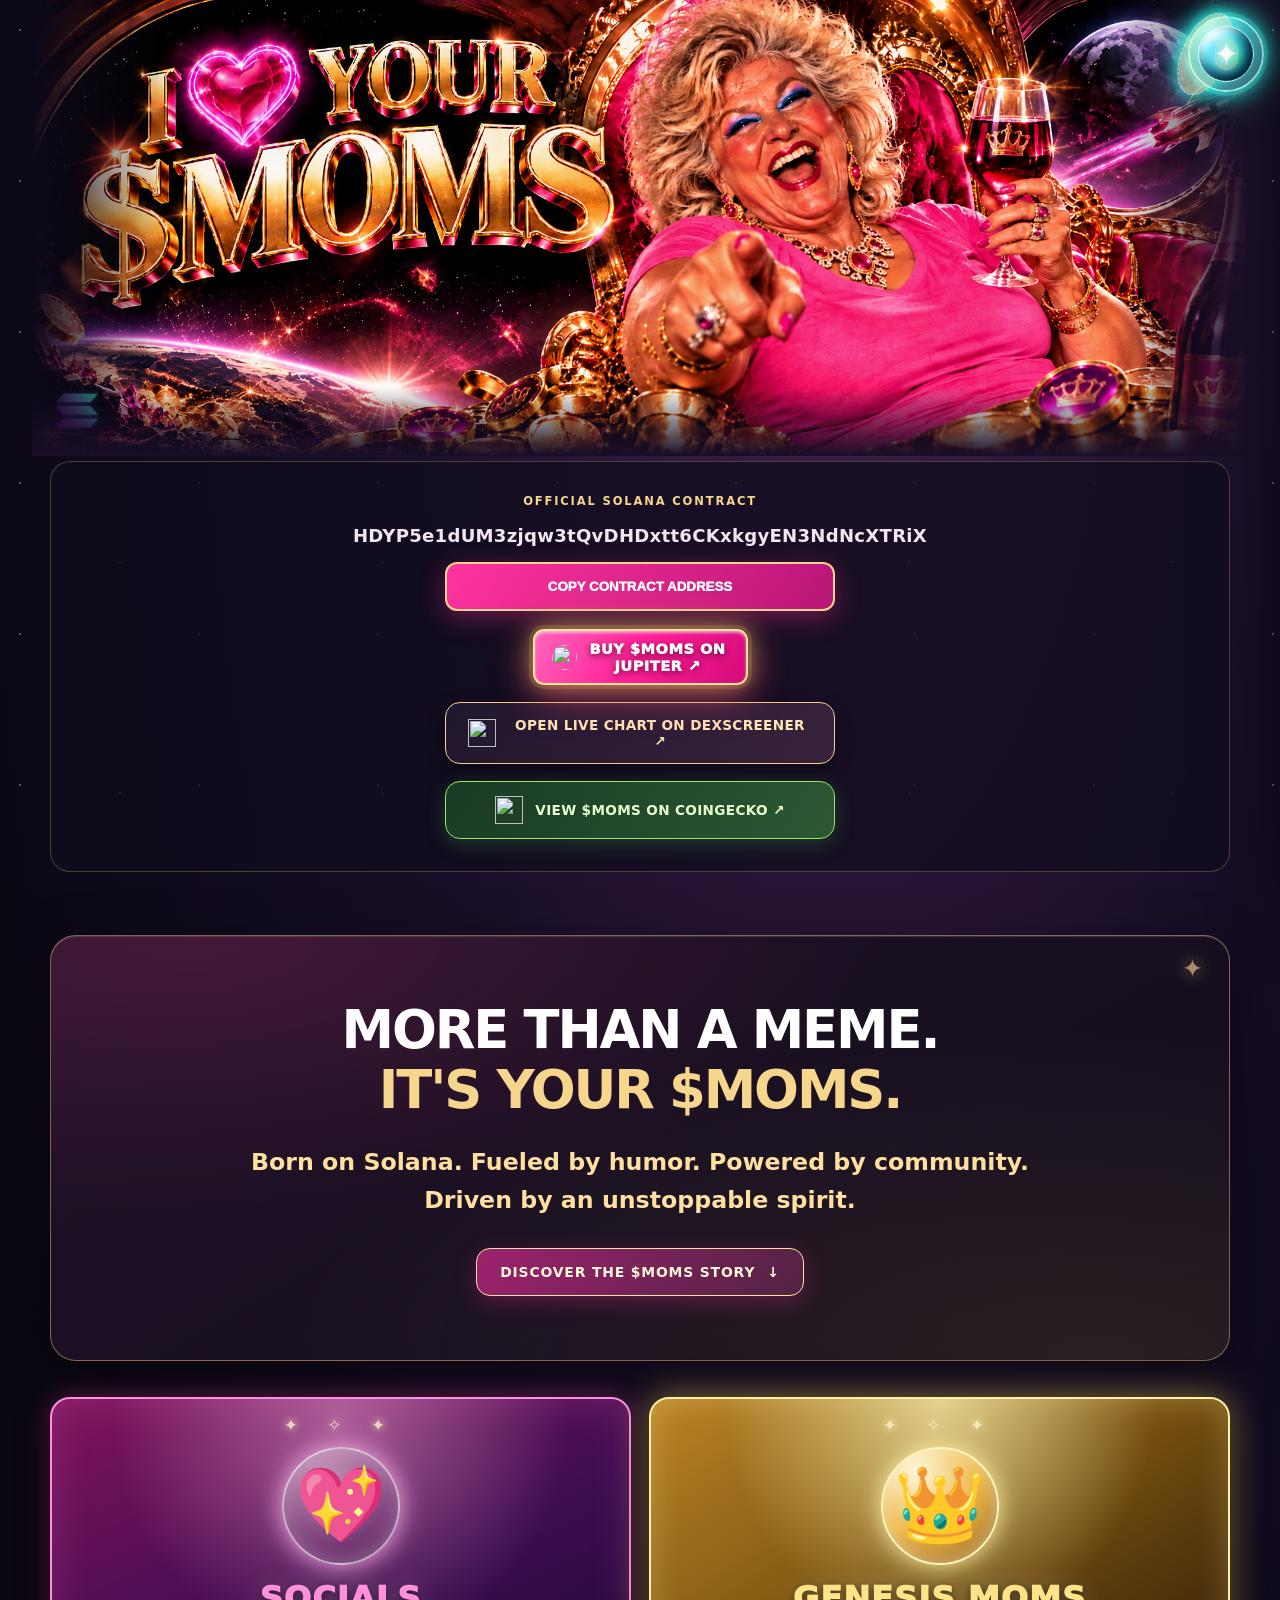
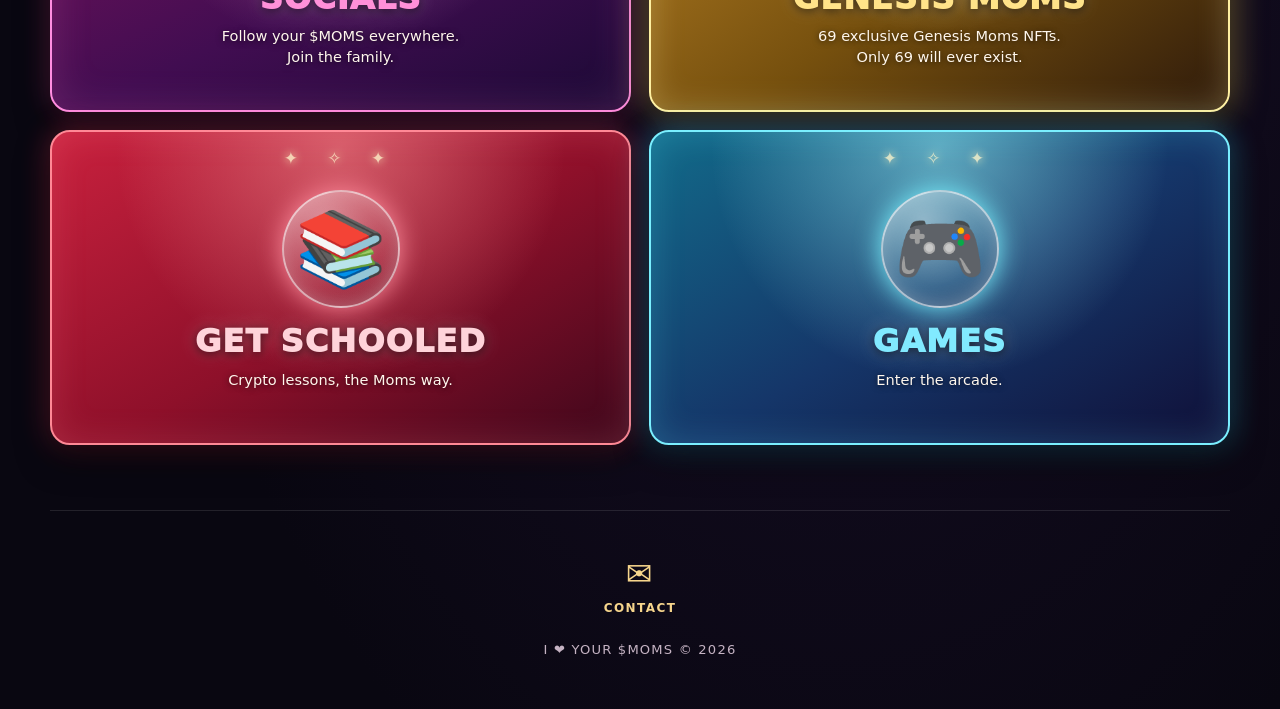
==== commit ca567fca: "Add royal-red Get Schooled card between Genesis Moms and Games" ====
--- a/index.html
+++ b/index.html
@@ -197,7 +197,13 @@
 #contract .coingecko-launch:hover,#contract .coingecko-launch:focus-visible{box-shadow:0 8px 27px #83e46377}
 #contract .dex-launch{width:min(390px,100%);min-height:56px}
 @media(max-width:420px){#contract .buy-inside-contract .jupiter-buy{width:100%;gap:8px;font-size:.79rem;padding:10px}#contract .jupiter-buy .platform-logo{width:22px;height:22px}#contract .dex-launch{font-size:.72rem}}
-</style></head><body><div class="wrap"><section class="hero"><img src="/itsmoms2point0youmofo/moms2-banner-final.png.png?banner=final-20261015" alt="Royal Moms laughing on her golden throne, holding red wine beneath the I love your MOMS headline" fetchpriority="high"></section><section class="section" id="contract"><div class="contract"><strong>OFFICIAL SOLANA CONTRACT</strong><div class="address" id="ca">HDYP5e1dUM3zjqw3tQvDHDxtt6CKxkgyEN3NdNcXTRiX</div><button class="copy" id="copyCa">COPY CONTRACT ADDRESS</button><p id="copyStatus" aria-live="polite"></p><div class="actions buy-inside-contract"><a class="button primary jupiter-buy" href="https://jup.ag/?sell=So11111111111111111111111111111111111111112&buy=HDYP5e1dUM3zjqw3tQvDHDxtt6CKxkgyEN3NdNcXTRiX" target="_blank" rel="noopener noreferrer"><img class="platform-logo" src="https://jup.ag/favicon.ico" alt="" loading="lazy"><span>BUY $MOMS ON JUPITER ↗</span></a></div><a class="dex-launch" href="https://dexscreener.com/solana/C7saQrX3feJRESyC3ggSkCDPAKLPYrwcFuFNRcPk9wUo" target="_blank" rel="noopener noreferrer"><img class="dex-launch-logo" src="https://dexscreener.com/favicon.png" alt="" loading="lazy"><span>OPEN LIVE CHART ON DEXSCREENER ↗</span></a><a class="dex-launch coingecko-launch" href="https://www.coingecko.com/en/coins/your-moms" target="_blank" rel="noopener noreferrer"><img class="dex-launch-logo" src="https://www.coingecko.com/favicon.ico" alt="" loading="lazy"><span>VIEW $MOMS ON COINGECKO ↗</span></a></div></section><section class="moms-about" id="about" aria-labelledby="about-title"><h2 id="about-title">MORE THAN A MEME.<br><span>IT'S YOUR $MOMS.</span></h2><p class="about-lead">Born on Solana. Fueled by humor. Powered by community. Driven by an unstoppable spirit.</p><details class="about-expand"><summary>DISCOVER THE $MOMS STORY <span aria-hidden="true">↓</span></summary><div class="about-copy"><p>Your Moms ($MOMS) is a Solana-based memecoin built around creativity, individuality, loyalty, and community. It brings people together through humor, original content, and a shared ambition to build something lasting.</p><p>Rather than chasing fleeting trends or relying on manufactured hype, Your Moms focuses on organic growth, genuine connections, and continuous development. The project encourages community participation, creative expression, and collaboration while building an identity that extends beyond the token itself.</p><p class="about-mantra">Humor is its language. Creativity is its strength. Community is its foundation.</p><p>With the ambition of becoming a globally recognized name in meme culture, Your Moms is determined to carve out its own path, build a lasting legacy, and demonstrate what a passionate, independent community can achieve.</p></div><p class="about-finale">Your Moms isn't here to follow the crowd. It's here to create something unmistakably its own.</p></details></section><section class="section" id="universe"><div class="grid moms-destinations"><a class="card social-card" href="/socials/"><span class="icon" aria-hidden="true">💖</span><h3>SOCIALS</h3><p>Follow your $MOMS everywhere. Join the family.</p></a><a class="card genesis-card" href="/mint/"><span class="icon" aria-hidden="true">👑</span><h3>GENESIS MOMS</h3><p>69 exclusive Genesis Moms NFTs. Only 69 will ever exist.</p></a><a class="card games-card" href="/arcade/"><span class="icon" aria-hidden="true">🎮</span><h3>GAMES</h3><p>Enter the arcade.</p></a></div></section><footer class="footer"><a class="footer-contact" href="mailto:yourmomsonsol@gmail.com" aria-label="Contact Your Moms by email"><span aria-hidden="true">✉️</span><span>CONTACT</span></a><div class="footer-copyright">I ❤️ YOUR $MOMS © 2026</div></footer></div>
+
+/* Education destination: royal red, between Genesis Moms and Games */
+.moms-destinations{grid-template-columns:repeat(2,minmax(0,1fr))}
+.moms-destinations .school-card{background:radial-gradient(ellipse at 50% 5%,#ff9b9b85,transparent 55%),linear-gradient(150deg,#c9213e,#8e102a 53%,#3d071b)!important;border-color:#ff8996!important;box-shadow:0 14px 32px #0008,0 0 30px #ed375866,inset 0 0 35px #ff889433!important;color:#ffd3da}
+.moms-destinations .school-card .icon{box-shadow:0 0 26px #ff8c9d,inset 0 0 20px #ffffff55}
+@media(max-width:850px){.moms-destinations{grid-template-columns:1fr}}
+</style></head><body><div class="wrap"><section class="hero"><img src="/itsmoms2point0youmofo/moms2-banner-final.png.png?banner=final-20261015" alt="Royal Moms laughing on her golden throne, holding red wine beneath the I love your MOMS headline" fetchpriority="high"></section><section class="section" id="contract"><div class="contract"><strong>OFFICIAL SOLANA CONTRACT</strong><div class="address" id="ca">HDYP5e1dUM3zjqw3tQvDHDxtt6CKxkgyEN3NdNcXTRiX</div><button class="copy" id="copyCa">COPY CONTRACT ADDRESS</button><p id="copyStatus" aria-live="polite"></p><div class="actions buy-inside-contract"><a class="button primary jupiter-buy" href="https://jup.ag/?sell=So11111111111111111111111111111111111111112&buy=HDYP5e1dUM3zjqw3tQvDHDxtt6CKxkgyEN3NdNcXTRiX" target="_blank" rel="noopener noreferrer"><img class="platform-logo" src="https://jup.ag/favicon.ico" alt="" loading="lazy"><span>BUY $MOMS ON JUPITER ↗</span></a></div><a class="dex-launch" href="https://dexscreener.com/solana/C7saQrX3feJRESyC3ggSkCDPAKLPYrwcFuFNRcPk9wUo" target="_blank" rel="noopener noreferrer"><img class="dex-launch-logo" src="https://dexscreener.com/favicon.png" alt="" loading="lazy"><span>OPEN LIVE CHART ON DEXSCREENER ↗</span></a><a class="dex-launch coingecko-launch" href="https://www.coingecko.com/en/coins/your-moms" target="_blank" rel="noopener noreferrer"><img class="dex-launch-logo" src="https://www.coingecko.com/favicon.ico" alt="" loading="lazy"><span>VIEW $MOMS ON COINGECKO ↗</span></a></div></section><section class="moms-about" id="about" aria-labelledby="about-title"><h2 id="about-title">MORE THAN A MEME.<br><span>IT'S YOUR $MOMS.</span></h2><p class="about-lead">Born on Solana. Fueled by humor. Powered by community. Driven by an unstoppable spirit.</p><details class="about-expand"><summary>DISCOVER THE $MOMS STORY <span aria-hidden="true">↓</span></summary><div class="about-copy"><p>Your Moms ($MOMS) is a Solana-based memecoin built around creativity, individuality, loyalty, and community. It brings people together through humor, original content, and a shared ambition to build something lasting.</p><p>Rather than chasing fleeting trends or relying on manufactured hype, Your Moms focuses on organic growth, genuine connections, and continuous development. The project encourages community participation, creative expression, and collaboration while building an identity that extends beyond the token itself.</p><p class="about-mantra">Humor is its language. Creativity is its strength. Community is its foundation.</p><p>With the ambition of becoming a globally recognized name in meme culture, Your Moms is determined to carve out its own path, build a lasting legacy, and demonstrate what a passionate, independent community can achieve.</p></div><p class="about-finale">Your Moms isn't here to follow the crowd. It's here to create something unmistakably its own.</p></details></section><section class="section" id="universe"><div class="grid moms-destinations"><a class="card social-card" href="/socials/"><span class="icon" aria-hidden="true">💖</span><h3>SOCIALS</h3><p>Follow your $MOMS everywhere. Join the family.</p></a><a class="card genesis-card" href="/mint/"><span class="icon" aria-hidden="true">👑</span><h3>GENESIS MOMS</h3><p>69 exclusive Genesis Moms NFTs. Only 69 will ever exist.</p></a><a class="card school-card" href="/education/"><span class="icon" aria-hidden="true">📚</span><h3>GET SCHOOLED</h3><p>Crypto lessons, the Moms way.</p></a><a class="card games-card" href="/arcade/"><span class="icon" aria-hidden="true">🎮</span><h3>GAMES</h3><p>Enter the arcade.</p></a></div></section><footer class="footer"><a class="footer-contact" href="mailto:yourmomsonsol@gmail.com" aria-label="Contact Your Moms by email"><span aria-hidden="true">✉️</span><span>CONTACT</span></a><div class="footer-copyright">I ❤️ YOUR $MOMS © 2026</div></footer></div>
   <!-- $MOMS LEGACY VAULT -->
   
   <button class="badges-fab vault-portal" id="badgesFab" type="button" aria-label="Open The Legacy Vault" aria-expanded="false"><span class="crystal-orb" aria-hidden="true"><span class="orb-nebula"></span><span class="orb-glint">✧</span></span></button><div class="badges-backdrop" id="badgesBackdrop" hidden></div>
